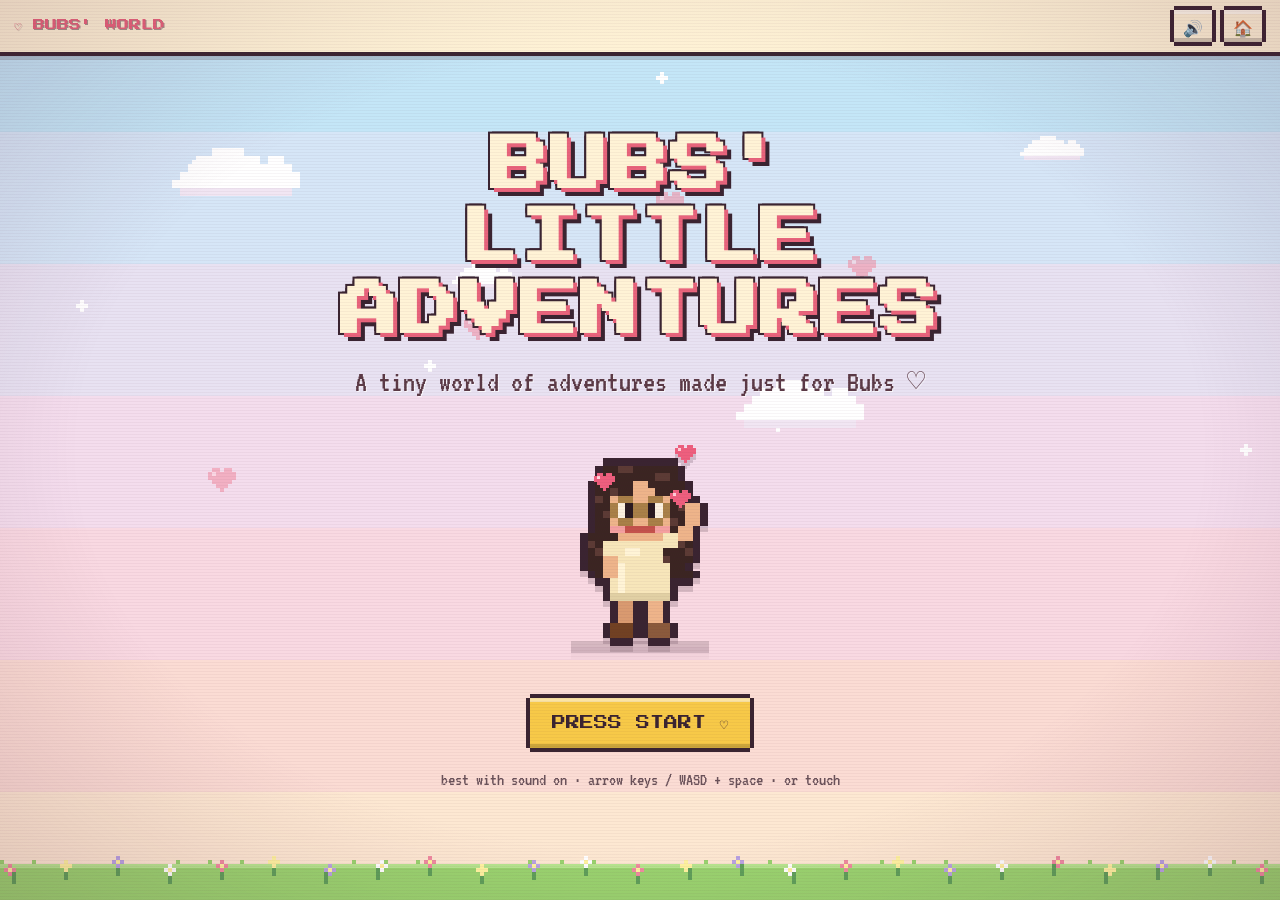
==== index.html @ 10bcab49 "Add files via upload" ====
<!doctype html>
<html lang="en">
<head>
<meta charset="utf-8">
<meta name="viewport" content="width=device-width,initial-scale=1,viewport-fit=cover,user-scalable=no">
<title>Bubs' Little Adventures ♡</title>
<meta name="theme-color" content="#f6a5b1">
<meta name="description" content="A tiny world of adventures made just for Bubs ♡">
<link rel="icon" href="data:image/svg+xml,%3Csvg xmlns='http://www.w3.org/2000/svg' viewBox='0 0 7 7' shape-rendering='crispEdges'%3E%3Cpath fill='%23e8647c' d='M1 0h2v1h1V0h2v1h1v2H6v1H5v1H4v1H3V5H2V4H1V3H0V1h1z'/%3E%3C/svg%3E">
<link rel="preconnect" href="https://fonts.googleapis.com">
<link rel="preconnect" href="https://fonts.gstatic.com" crossorigin>
<link href="https://fonts.googleapis.com/css2?family=Press+Start+2P&family=VT323&display=swap" rel="stylesheet">
<style>
:root{
  --ink:#3a2431; --ink2:#5b3a46; --cream:#fff3d6; --cream2:#f7e3b5;
  --pink:#f6a5b1; --pink2:#f08ba0; --rose:#e8647c; --sun:#f7c948; --sun2:#e8a52c;
  --green:#8fc96b; --green2:#5fa05a; --sky:#a8dcf2; --purple:#b9a3e3; --white:#fffaf0;
  --f-pixel:'Press Start 2P','Courier New',monospace;
  --f-body:'VT323','Courier New',monospace;
  --top:56px;
}
*{box-sizing:border-box;-webkit-tap-highlight-color:transparent}
html,body{margin:0;height:100%}
body{
  background:#f9dfe0;color:var(--ink);font-family:var(--f-body);font-size:22px;line-height:1.15;
  overflow-x:hidden;-webkit-user-select:none;user-select:none;
}
canvas{image-rendering:pixelated;image-rendering:crisp-edges}
.hidden{display:none!important}
#ambient{position:fixed;inset:0;width:100%;height:100%;z-index:0}
.crt{position:fixed;inset:0;pointer-events:none;z-index:60;
  background:repeating-linear-gradient(to bottom,rgba(0,0,0,0) 0 2px,rgba(80,30,60,.045) 2px 3px);
}
.crt::after{content:"";position:absolute;inset:0;background:radial-gradient(ellipse at center,rgba(0,0,0,0) 62%,rgba(90,30,60,.16) 100%)}

/* ---------- pixel UI bits ---------- */
.pbox{
  background:var(--cream);margin:4px;position:relative;
  box-shadow:0 -4px 0 0 var(--ink),0 4px 0 0 var(--ink),-4px 0 0 0 var(--ink),4px 0 0 0 var(--ink),
    inset 0 -4px 0 0 rgba(120,60,60,.14),inset 0 4px 0 0 rgba(255,255,255,.7);
}
.pbtn{
  font-family:var(--f-pixel);font-size:11px;color:var(--ink);background:var(--pink);border:0;
  padding:12px 14px;margin:4px;cursor:pointer;position:relative;line-height:1.3;
  box-shadow:0 -4px 0 0 var(--ink),0 4px 0 0 var(--ink),-4px 0 0 0 var(--ink),4px 0 0 0 var(--ink),
    inset 0 -4px 0 0 rgba(0,0,0,.18),inset 0 4px 0 0 rgba(255,255,255,.5);
  transition:transform .08s steps(2);touch-action:manipulation;
}
.pbtn:hover{background:var(--pink2);transform:translateY(-2px)}
.pbtn:active{transform:translateY(3px);box-shadow:0 -4px 0 0 var(--ink),0 4px 0 0 var(--ink),-4px 0 0 0 var(--ink),4px 0 0 0 var(--ink),inset 0 4px 0 0 rgba(0,0,0,.2)}
.pbtn:focus-visible,.card:focus-visible{outline:4px dashed var(--rose);outline-offset:6px}
.pbtn.small{font-size:9px;padding:9px 10px}
.pbtn.icon{font-size:16px;padding:6px 9px;background:var(--cream)}
.pbtn.icon:hover{background:var(--sun)}
.pbtn.big{font-size:14px;padding:16px 22px;background:var(--sun)}
.pbtn.big:hover{background:#ffd966}
.pbtn.green{background:var(--green)}
.pbtn.green:hover{background:#a6d884}
.linkish{background:none;border:0;font-family:var(--f-body);font-size:18px;color:var(--ink2);text-decoration:underline;cursor:pointer;opacity:.7}
.linkish:hover{opacity:1}
.tiny{font-size:18px;opacity:.75;text-align:center}
.blink{animation:blink 1s steps(2) infinite}
@keyframes blink{50%{opacity:.35}}
.pulse{animation:pulse 1.2s steps(2) infinite}
@keyframes pulse{50%{transform:scale(1.06)}}

/* ---------- top bar ---------- */
#topbar{
  position:fixed;top:0;left:0;right:0;height:var(--top);z-index:40;display:flex;align-items:center;
  justify-content:space-between;gap:8px;padding:0 14px;background:var(--cream);
  border-bottom:4px solid var(--ink);box-shadow:0 4px 0 rgba(58,36,49,.18);
}
.brand{font-family:var(--f-pixel);font-size:12px;color:var(--rose);text-shadow:1px 1px 0 rgba(58,36,49,.45);white-space:nowrap}
.tb-right{display:flex;gap:4px}
main{position:relative;z-index:1;padding-top:var(--top)}
.screen{display:none;min-height:calc(100vh - var(--top));min-height:calc(100dvh - var(--top))}
.screen.active{display:block}
[data-screen="game"] body,body[data-screen="game"]{overflow:hidden}

/* ---------- title ---------- */
.title-wrap{display:flex;flex-direction:column;align-items:center;justify-content:center;text-align:center;padding:22px 16px 40px;min-height:calc(100dvh - var(--top))}
.logo{
  font-family:var(--f-pixel);font-size:clamp(26px,6.4vw,58px);line-height:1.25;margin:0 0 12px;color:var(--cream);
  text-shadow:4px 4px 0 var(--rose),8px 8px 0 var(--ink),-2px -2px 0 var(--ink),2px -2px 0 var(--ink),-2px 2px 0 var(--ink);
  letter-spacing:2px;animation:bob 2.4s steps(4) infinite;
}
@keyframes bob{50%{transform:translateY(-6px)}}
.subtitle{font-size:clamp(22px,3.4vw,30px);margin:6px 0 4px;color:var(--ink2);text-shadow:1px 1px 0 rgba(255,255,255,.7)}
.subtitle.small{font-size:24px;margin:2px 0 0}
#title-bubs{width:min(240px,50vw);height:auto;margin:6px 0 14px;filter:drop-shadow(0 6px 0 rgba(58,36,49,.18))}

/* ---------- hub ---------- */
.hub{max-width:1180px;margin:0 auto;padding:18px 16px 40px}
.hub-head{text-align:center;margin-bottom:18px}
.hub-title{font-family:var(--f-pixel);font-size:clamp(15px,3.2vw,30px);margin:0;color:var(--cream);line-height:1.3;
  text-shadow:3px 3px 0 var(--rose),6px 6px 0 var(--ink),-2px -2px 0 var(--ink),2px -2px 0 var(--ink),-2px 2px 0 var(--ink)}
.hub-grid{display:grid;grid-template-columns:290px 1fr;gap:22px;align-items:start}
.side{display:flex;flex-direction:column;gap:20px}
.portrait-box{padding:14px 10px 10px;text-align:center}
#portrait{width:160px;height:190px;cursor:pointer;display:block;margin:12px auto 2px}
.speech{
  background:#fff;border:4px solid var(--ink);padding:8px 10px;font-family:var(--f-pixel);font-size:9px;line-height:1.6;
  position:relative;min-height:54px;display:flex;align-items:center;justify-content:center;text-align:center;
}
.speech::after{content:"";position:absolute;left:50%;bottom:-14px;width:12px;height:12px;background:#fff;
  border-right:4px solid var(--ink);border-bottom:4px solid var(--ink);transform:translateX(-50%) rotate(45deg)}
.book{padding:14px 14px 10px}
.book h3{font-family:var(--f-pixel);font-size:10px;margin:0 0 10px;color:var(--rose);text-align:center;line-height:1.5}
.book ul{list-style:none;margin:0;padding:0}
.book li{display:flex;align-items:center;gap:8px;padding:6px 0;border-bottom:3px dotted rgba(58,36,49,.25);font-size:21px;position:relative}
.book li .ico{font-size:20px;width:28px;text-align:center}
.book li .nm{flex:1;line-height:1}
.book li .st{font-size:17px;opacity:.7;text-align:right}
.book li.done .st{color:#3f7d4f;opacity:1}
.book li.done .nm::after{content:" ✓";color:#3f7d4f}
.book-ending{font-size:18px;text-align:center;padding-top:8px;opacity:.85}
.book .linkish{display:block;margin:6px auto 0;font-size:16px}

.cards{display:grid;grid-template-columns:repeat(auto-fill,minmax(230px,1fr));gap:26px 22px;padding:6px}
.card{
  background:var(--cream);padding:10px 10px 12px;cursor:pointer;position:relative;text-align:center;
  box-shadow:0 -4px 0 0 var(--ink),0 4px 0 0 var(--ink),-4px 0 0 0 var(--ink),4px 0 0 0 var(--ink),
    inset 0 -4px 0 0 rgba(120,60,60,.14),inset 0 4px 0 0 rgba(255,255,255,.7);
  transition:transform .12s steps(3);display:flex;flex-direction:column;
}
.card:hover,.card:focus-visible{transform:translateY(-8px) rotate(-.8deg);animation:wiggle .5s steps(4) infinite alternate}
@keyframes wiggle{from{transform:translateY(-8px) rotate(-1deg)}to{transform:translateY(-10px) rotate(1deg)}}
.card canvas{width:100%;height:auto;aspect-ratio:16/9;display:block;border:4px solid var(--ink);background:#bde6f5}
.card h3{font-family:var(--f-pixel);font-size:10px;line-height:1.5;margin:12px 0 6px;min-height:30px;display:flex;align-items:center;justify-content:center}
.card p{margin:0 0 8px;font-size:21px;line-height:1;min-height:42px;opacity:.9}
.card .pbtn{align-self:center;background:var(--green)}
.card:hover .pbtn{background:var(--sun)}
.stamp{
  position:absolute;right:-8px;top:-14px;z-index:2;font-family:var(--f-pixel);font-size:8px;line-height:1.4;color:#3f7d4f;
  border:4px solid #3f7d4f;background:rgba(255,250,240,.92);padding:6px 7px;transform:rotate(9deg);display:none;text-align:center;
}
.card.done .stamp{display:block;animation:stampIn .4s steps(5) 1}
@keyframes stampIn{from{transform:rotate(9deg) scale(2.4);opacity:0}to{transform:rotate(9deg) scale(1);opacity:1}}
.card .conq{font-size:18px;color:#3f7d4f;min-height:18px;margin-bottom:4px}
#btn-ending{display:block;margin:30px auto 0}

/* ---------- game screen ---------- */
#screen-game{display:none;flex-direction:column;align-items:center;justify-content:flex-start}
#screen-game.active{display:flex}
#stage{
  position:relative;margin:12px auto 0;width:min(100vw - 24px,calc((100dvh - var(--top) - 24px - var(--touchH,0px)) * 16 / 9));
  aspect-ratio:16/9;background:#000;
  box-shadow:0 -4px 0 0 var(--ink),0 4px 0 0 var(--ink),-4px 0 0 0 var(--ink),4px 0 0 0 var(--ink),0 10px 0 4px rgba(58,36,49,.2);
}
#game{width:100%;height:100%;display:block;touch-action:none}
.overlay{position:absolute;inset:0;display:flex;align-items:center;justify-content:center;background:rgba(58,36,49,.6);padding:10px;z-index:5}
.panel{
  background:var(--cream);max-width:min(92%,560px);max-height:96%;overflow:auto;padding:16px 18px;text-align:center;
  box-shadow:0 -4px 0 0 var(--ink),0 4px 0 0 var(--ink),-4px 0 0 0 var(--ink),4px 0 0 0 var(--ink),inset 0 4px 0 rgba(255,255,255,.7);
  animation:pop .25s steps(4);
}
@keyframes pop{from{transform:scale(.7);opacity:0}to{transform:scale(1);opacity:1}}
.panel h2{font-family:var(--f-pixel);font-size:clamp(11px,2.4vw,18px);line-height:1.5;margin:0 0 8px;color:var(--rose);text-shadow:2px 2px 0 rgba(58,36,49,.25)}
.panel p{margin:4px 0;font-size:clamp(18px,2.6vw,25px);line-height:1.05}
.panel ul{list-style:none;margin:8px 0;padding:0;font-size:clamp(17px,2.4vw,23px);text-align:left;display:inline-block}
.panel li{margin:3px 0}
.panel .stats{display:flex;gap:14px;justify-content:center;flex-wrap:wrap;margin:8px 0}
.panel .stat{font-family:var(--f-pixel);font-size:9px;background:#fff;border:3px solid var(--ink);padding:6px 8px;line-height:1.5}
.panel .stat b{display:block;font-size:13px;color:var(--rose)}
.panel .btns{display:flex;gap:6px;justify-content:center;flex-wrap:wrap;margin-top:8px}
.panel .stampbig{display:inline-block;font-family:var(--f-pixel);font-size:9px;color:#3f7d4f;border:4px solid #3f7d4f;padding:6px 8px;transform:rotate(-4deg);margin:6px 0;background:rgba(255,255,255,.7)}

/* touch controls */
#touch{display:none;width:100%;max-width:760px;padding:10px 16px calc(10px + env(safe-area-inset-bottom));justify-content:space-between;align-items:flex-end;gap:12px;min-height:150px}
body.touch #touch{display:flex}
body.touch{--touchH:160px}
.tgrp{display:flex;gap:12px;align-items:flex-end}
.tbtn{
  font-family:var(--f-pixel);font-size:13px;color:var(--ink);background:var(--pink);border:0;width:76px;height:76px;
  touch-action:none;display:flex;align-items:center;justify-content:center;text-align:center;line-height:1.3;
  box-shadow:0 -4px 0 0 var(--ink),0 4px 0 0 var(--ink),-4px 0 0 0 var(--ink),4px 0 0 0 var(--ink),inset 0 -5px 0 rgba(0,0,0,.18),inset 0 4px 0 rgba(255,255,255,.5);
  margin:4px;
}
.tbtn.wide{width:112px}
.tbtn.sun{background:var(--sun)}
.tbtn.green{background:var(--green)}
.tbtn.on{transform:translateY(3px);filter:brightness(.88)}
.dpad{display:grid;grid-template-columns:repeat(3,60px);grid-template-rows:repeat(3,60px);gap:6px}
.dpad .tbtn{width:60px;height:60px;margin:0}
.dpad .u{grid-column:2;grid-row:1}.dpad .l{grid-column:1;grid-row:2}.dpad .r{grid-column:3;grid-row:2}.dpad .d{grid-column:2;grid-row:3}
@media (orientation:landscape) and (max-height:520px){
  body.touch{--touchH:0px}
  body.touch #touch{position:fixed;left:0;right:0;bottom:0;max-width:none;min-height:0;padding:0 14px 10px;pointer-events:none;z-index:30}
  body.touch #touch .tbtn{pointer-events:auto;opacity:.82;width:64px;height:64px}
  body.touch #touch .tbtn.wide{width:96px}
  body.touch #touch .dpad{grid-template-columns:repeat(3,52px);grid-template-rows:repeat(3,52px)}
  body.touch #touch .dpad .tbtn{width:52px;height:52px}
  #stage{margin-top:6px}
  .brand{font-size:10px}
}

/* ---------- final ---------- */
.final{max-width:760px;margin:0 auto;padding:22px 14px 40px;text-align:center}
.final-title{font-family:var(--f-pixel);font-size:clamp(14px,3.6vw,28px);line-height:1.5;margin:6px 0 14px;color:var(--cream);
  text-shadow:3px 3px 0 var(--rose),6px 6px 0 var(--ink),-2px -2px 0 var(--ink),2px -2px 0 var(--ink),-2px 2px 0 var(--ink)}
#final-canvas{width:100%;height:auto;aspect-ratio:16/9;display:block;border:4px solid var(--ink);box-shadow:0 8px 0 rgba(58,36,49,.25)}
.final-icons{font-size:34px;letter-spacing:10px;margin:14px 0 4px}
.final-msg{font-size:clamp(24px,4vw,34px);line-height:1.05;margin:8px auto 18px;max-width:560px;color:var(--ink);background:var(--cream);padding:12px 14px;
  box-shadow:0 -4px 0 0 var(--ink),0 4px 0 0 var(--ink),-4px 0 0 0 var(--ink),4px 0 0 0 var(--ink)}

#wipe{position:fixed;inset:0;width:100%;height:100%;z-index:70;pointer-events:none}

/* ---------- responsive ---------- */
@media (max-width:860px){
  .hub-grid{grid-template-columns:1fr}
  .side{flex-direction:row;flex-wrap:wrap;justify-content:center}
  .side>*{flex:1 1 280px;max-width:420px}
  .brand{font-size:10px}
  #btn-back{font-size:8px;padding:8px 8px}
}
@media (max-width:480px){
  #topbar{padding:0 8px}
  .brand{display:none}
  .cards{grid-template-columns:1fr}
}
@media (prefers-reduced-motion:reduce){
  .logo,.blink,.pulse,.card:hover{animation:none}
}

</style>
</head>
<body>
<canvas id="ambient" aria-hidden="true"></canvas>

<header id="topbar">
  <div class="brand">♡ BUBS' WORLD</div>
  <button id="btn-back" class="pbtn small hidden" type="button">← Back to Bubs' World</button>
  <div class="tb-right">
    <button id="btn-sound" class="pbtn icon" type="button" aria-label="Sound on/off" title="Sound on/off">🔊</button>
    <button id="btn-home" class="pbtn icon" type="button" aria-label="Home" title="Home">🏠</button>
  </div>
</header>

<main>
  <!-- TITLE -->
  <section id="screen-title" class="screen active">
    <div class="title-wrap">
      <h1 class="logo">BUBS'<br>LITTLE<br>ADVENTURES</h1>
      <p class="subtitle">A tiny world of adventures made just for Bubs ♡</p>
      <canvas id="title-bubs" width="160" height="180" aria-label="Bubs waving"></canvas>
      <button id="btn-start" class="pbtn big blink" type="button">PRESS START ♡</button>
      <p class="tiny">best with sound on · arrow keys / WASD + space · or touch</p>
    </div>
  </section>

  <!-- HUB -->
  <section id="screen-hub" class="screen">
    <div class="hub">
      <div class="hub-head">
        <h2 class="hub-title">BUBS' LITTLE ADVENTURES</h2>
        <p class="subtitle small">A tiny world of adventures made just for Bubs ♡</p>
      </div>
      <div class="hub-grid">
        <aside class="side">
          <div class="pbox portrait-box">
            <div id="speech" class="speech">Choose an adventure ♡</div>
            <canvas id="portrait" width="160" height="190" title="Click me!"></canvas>
            <div class="tiny">click Bubs for a new outfit</div>
          </div>
          <div class="pbox book" id="book">
            <h3>BUBS' ADVENTURE BOOK</h3>
            <ul id="book-list"></ul>
            <div id="book-ending" class="book-ending"></div>
            <button id="btn-reset" class="linkish" type="button">reset progress</button>
          </div>
        </aside>
        <div class="cards" id="cards"></div>
      </div>
      <button id="btn-ending" class="pbtn big hidden pulse" type="button">★ WATCH THE ENDING ★</button>
    </div>
  </section>

  <!-- GAME -->
  <section id="screen-game" class="screen">
    <div id="stage">
      <canvas id="game" width="480" height="270"></canvas>
      <div id="overlay" class="overlay hidden"></div>
    </div>
    <div id="touch" aria-hidden="true"></div>
  </section>

  <!-- FINAL -->
  <section id="screen-final" class="screen">
    <div class="final">
      <h2 class="final-title">BUBS COMPLETED<br>THE WHOLE ADVENTURE! ♡</h2>
      <canvas id="final-canvas" width="480" height="270"></canvas>
      <div class="final-icons">🏍️ 🌻 🪂 🐎 🏸</div>
      <p class="final-msg">Five adventures down… and I'd still choose you for the next one. ♡</p>
      <button id="btn-final-back" class="pbtn big" type="button">Back to Bubs' World</button>
    </div>
  </section>
</main>

<canvas id="wipe" aria-hidden="true"></canvas>
<div class="crt" aria-hidden="true"></div>

<!-- shared world -->
<script>
/* ==== js/core/util.js ==== */
/* Bubs' World — shared utilities, palette, save data */
(function () {
  const BW = (window.BW = window.BW || {});
  BW.Games = BW.Games || {};
  BW.ORDER = ['riding', 'sunflower', 'bungee', 'horse', 'badminton'];

  const U = (BW.U = {});
  U.C = {
    ink: '#3a2431', ink2: '#5b3a46', cream: '#fff3d6', cream2: '#f7e3b5', white: '#fffaf0',
    pink: '#f6a5b1', pink2: '#f08ba0', rose: '#e8647c', heart: '#ee5f7e',
    sun: '#f7c948', sun2: '#e8a52c', green: '#8fc96b', green2: '#5fa05a', green3: '#3f7d4f',
    sky: '#a8dcf2', sky2: '#d7f0fa', brown: '#8a5a3c', brown2: '#6b4128', water: '#7cc6e8',
    purple: '#b9a3e3', peach: '#f7cfa5'
  };
  U.clamp = (v, a, b) => Math.max(a, Math.min(b, v));
  U.lerp = (a, b, t) => a + (b - a) * t;
  U.rand = (a, b) => a + Math.random() * (b - a);
  U.randi = (a, b) => Math.floor(U.rand(a, b + 1));
  U.pick = (a) => a[Math.floor(Math.random() * a.length)];
  U.dist = (x1, y1, x2, y2) => Math.hypot(x2 - x1, y2 - y1);
  U.rng = function (seed) {
    let s = seed >>> 0;
    return function () {
      s = (s + 0x6d2b79f5) >>> 0;
      let t = s;
      t = Math.imul(t ^ (t >>> 15), t | 1);
      t ^= t + Math.imul(t ^ (t >>> 7), t | 61);
      return ((t ^ (t >>> 14)) >>> 0) / 4294967296;
    };
  };
  U.R = function (ctx, x, y, w, h, c) {
    ctx.fillStyle = c;
    ctx.fillRect(Math.round(x), Math.round(y), w, h);
  };
  U.makeCanvas = function (w, h) {
    const c = document.createElement('canvas');
    c.width = w; c.height = h;
    return c;
  };

  /* ---- local save (no backend) ---- */
  const KEY = 'bubs_world_v1';
  BW.Store = {
    d: { done: {}, best: {}, outfit: 0, endingSeen: false },
    load() {
      try {
        const r = localStorage.getItem(KEY);
        if (r) { const o = JSON.parse(r); Object.assign(this.d, o); this.d.done = o.done || {}; this.d.best = o.best || {}; }
      } catch (e) {}
    },
    save() { try { localStorage.setItem(KEY, JSON.stringify(this.d)); } catch (e) {} },
    isDone(id) { return !!this.d.done[id]; },
    count() { return BW.ORDER.filter((id) => this.d.done[id]).length; },
    allDone() { return this.count() === BW.ORDER.length; },
    best(id) { return this.d.best[id] || 0; },
    /** returns {first, allNow} */
    complete(id, score) {
      const wasAll = this.allDone();
      const first = !this.d.done[id];
      this.d.done[id] = true;
      if (score > (this.d.best[id] || 0)) this.d.best[id] = score;
      this.save();
      return { first, allNow: this.allDone() && !wasAll };
    },
    recordScore(id, score) {
      if (score > (this.d.best[id] || 0)) { this.d.best[id] = score; this.save(); }
    },
    reset() { this.d = { done: {}, best: {}, outfit: 0, endingSeen: false }; this.save(); }
  };
})();

</script>
<script>
/* ==== js/core/audio.js ==== */
/* Bubs' World — tiny generated chiptune sound effects (no audio files, no copyrighted music) */
(function () {
  const BW = window.BW;
  const A = (BW.Audio = {
    ctx: null, master: null, muted: false,
    init() {
      if (!this.ctx) {
        try {
          const AC = window.AudioContext || window.webkitAudioContext;
          if (AC) { this.ctx = new AC(); this.master = this.ctx.createGain(); this.master.gain.value = 0.22; this.master.connect(this.ctx.destination); }
        } catch (e) { this.ctx = null; }
      }
      if (this.ctx && this.ctx.state === 'suspended') this.ctx.resume();
    },
    setMuted(m) {
      this.muted = !!m;
      try { localStorage.setItem('bubs_muted', m ? '1' : '0'); } catch (e) {}
    },
    loadPref() { try { this.muted = localStorage.getItem('bubs_muted') === '1'; } catch (e) {} },
    tone(f, d, type, vol, t0, slideTo) {
      if (!this.ctx || this.muted) return;
      const t = this.ctx.currentTime + (t0 || 0);
      const o = this.ctx.createOscillator(), g = this.ctx.createGain();
      o.type = type || 'square';
      o.frequency.setValueAtTime(f, t);
      if (slideTo) o.frequency.exponentialRampToValueAtTime(Math.max(20, slideTo), t + d);
      const v = (vol == null ? 0.5 : vol);
      g.gain.setValueAtTime(v, t);
      g.gain.exponentialRampToValueAtTime(0.001, t + d);
      o.connect(g); g.connect(this.master);
      o.start(t); o.stop(t + d + 0.02);
    },
    seq(notes, step, type, vol) {
      notes.forEach((n, i) => this.tone(n, step * 1.4, type || 'square', vol == null ? 0.4 : vol, i * step));
    },
    sfx(n) {
      if (!this.ctx || this.muted) return;
      switch (n) {
        case 'click': this.tone(660, 0.05, 'square', 0.35); break;
        case 'hover': this.tone(900, 0.03, 'square', 0.12); break;
        case 'start': this.seq([523, 659, 784, 1047], 0.09); break;
        case 'heart': this.tone(880, 0.07, 'square', 0.35); this.tone(1175, 0.12, 'square', 0.35, 0.06); break;
        case 'star': this.seq([784, 988, 1175, 1568], 0.05, 'triangle', 0.5); break;
        case 'flower': this.tone(700, 0.06, 'triangle', 0.5); this.tone(1000, 0.1, 'triangle', 0.5, 0.06); break;
        case 'special': this.seq([659, 784, 988, 1319, 1568], 0.07, 'triangle', 0.55); break;
        case 'jump': this.tone(300, 0.16, 'square', 0.3, 0, 640); break;
        case 'land': this.tone(130, 0.08, 'triangle', 0.5); break;
        case 'bump': this.tone(220, 0.22, 'sawtooth', 0.35, 0, 70); break;
        case 'boost': this.tone(380, 0.3, 'square', 0.3, 0, 1300); break;
        case 'checkpoint': this.seq([523, 784, 1047], 0.08, 'square', 0.35); break;
        case 'win': this.seq([523, 523, 659, 784, 659, 784, 1047], 0.12, 'square', 0.4); break;
        case 'lose': this.seq([392, 330, 262, 196], 0.14, 'triangle', 0.5); break;
        case 'point': this.tone(660, 0.08, 'square', 0.35); this.tone(990, 0.14, 'square', 0.35, 0.08); break;
        case 'swing': this.tone(900, 0.09, 'sawtooth', 0.12, 0, 260); break;
        case 'hit': this.tone(520, 0.06, 'square', 0.4); this.tone(260, 0.1, 'triangle', 0.5, 0.02); break;
        case 'net': this.tone(180, 0.15, 'triangle', 0.5, 0, 100); break;
        case 'bounce': this.tone(180, 0.28, 'sine', 0.6, 0, 520); break;
        case 'perfect': this.seq([784, 988, 1319, 1568], 0.06, 'triangle', 0.55); break;
        case 'good': this.seq([660, 880], 0.07, 'triangle', 0.5); break;
        case 'miss': this.tone(300, 0.2, 'triangle', 0.4, 0, 150); break;
        case 'whoosh': this.tone(1200, 0.7, 'triangle', 0.22, 0, 160); break;
        case 'sparkle': this.tone(1568, 0.05, 'triangle', 0.25); break;
        case 'wiggle': this.tone(500, 0.05, 'triangle', 0.2); this.tone(620, 0.05, 'triangle', 0.2, 0.05); break;
        case 'stamp': this.tone(110, 0.12, 'square', 0.5); this.tone(220, 0.08, 'square', 0.3, 0.05); break;
        default: this.tone(600, 0.05);
      }
    }
  });
  A.loadPref();
})();

</script>
<script>
/* ==== js/core/input.js ==== */
/* Bubs' World — unified keyboard + touch input ("actions", not keys) */
(function () {
  const BW = window.BW;
  const MAP = {
    ArrowLeft: 'left', KeyA: 'left', ArrowRight: 'right', KeyD: 'right',
    ArrowUp: 'up', KeyW: 'up', ArrowDown: 'down', KeyS: 'down',
    Space: 'jump', KeyZ: 'act', KeyX: 'act', KeyJ: 'act', Enter: 'act',
    ShiftLeft: 'boost', ShiftRight: 'boost'
  };
  const I = (BW.Input = {
    active: false, down: {}, edge: {},
    press(a) { if (!this.down[a]) this.edge[a] = true; this.down[a] = true; },
    release(a) { this.down[a] = false; },
    tap(a) { this.edge[a] = true; },
    isDown(a) { return !!this.down[a]; },
    pressed(a) { return !!this.edge[a]; },
    endFrame() { this.edge = {}; },
    reset() { this.down = {}; this.edge = {}; }
  });
  window.addEventListener('keydown', (e) => {
    const a = MAP[e.code];
    if (!a) return;
    if (I.active) {
      e.preventDefault();
      if (!e.repeat) I.press(a);
    }
  });
  window.addEventListener('keyup', (e) => {
    const a = MAP[e.code];
    if (a) I.release(a);
  });
  window.addEventListener('blur', () => I.reset());
})();

</script>
<script>
/* ==== js/core/art.js ==== */
/* Bubs' World — shared pixel-art helpers (scenery, collectibles, text, particles) */
(function () {
  const BW = window.BW, U = BW.U, C = U.C, R = U.R;
  const Art = (BW.Art = {});
  const FONT = '"Press Start 2P", "Courier New", monospace';
  Art.FONT = FONT;

  /* ---- pattern sprites: rows of chars, palette map ---- */
  Art.pat = function (ctx, rows, pal, x, y, s) {
    for (let r = 0; r < rows.length; r++) {
      const row = rows[r];
      for (let c = 0; c < row.length; c++) {
        const ch = row[c];
        if (ch === '.' || ch === ' ') continue;
        ctx.fillStyle = pal[ch];
        ctx.fillRect(Math.round(x + c * s), Math.round(y + r * s), s, s);
      }
    }
  };
  Art.patOutlined = function (ctx, rows, pal, x, y, s, ink) {
    const op = {};
    for (const k in pal) op[k] = ink || C.ink;
    for (const d of [[-1, 0], [1, 0], [0, -1], [0, 1]]) Art.pat(ctx, rows, op, x + d[0] * s, y + d[1] * s, s);
    Art.pat(ctx, rows, pal, x, y, s);
  };

  const HEART = ['.rr.rr.', 'rhrrrrr', 'rrrrrrr', '.rrrrr.', '..rrr..', '...r...'];
  const STAR = ['...y...', '...y...', 'yyyyyyy', '.yyyyy.', '..yyy..', '.yy.yy.', '.y...y.'];
  const STAR5 = ['...y...', '..yhy..', 'yyyyyyy', '.yyyyy.', '..yyy..', '.yy.yy.'];

  /** (x,y) = centre. */
  Art.heart = function (ctx, x, y, s, col, noOutline) {
    s = s || 2;
    const px = x - 3.5 * s, py = y - 3 * s;
    const pal = { r: col || C.heart, h: '#ffd0da' };
    if (noOutline) Art.pat(ctx, HEART, pal, px, py, s);
    else Art.patOutlined(ctx, HEART, pal, px, py, s);
  };
  Art.star = function (ctx, x, y, s, col, noOutline) {
    s = s || 2;
    const px = x - 3.5 * s, py = y - 3 * s;
    const pal = { y: col || C.sun, h: '#fff7c8' };
    if (noOutline) Art.pat(ctx, STAR5, pal, px, py, s);
    else Art.patOutlined(ctx, STAR5, pal, px, py, s);
  };
  Art.sparkle = function (ctx, x, y, s, t, col) {
    const k = Math.floor(((t * 6) % 4));
    const sz = [1, 2, 1, 0][k] * s;
    if (sz <= 0) return;
    ctx.fillStyle = col || '#fffbe0';
    ctx.fillRect(Math.round(x - s / 2), Math.round(y - sz - s / 2), s, sz * 2 + s);
    ctx.fillRect(Math.round(x - sz - s / 2), Math.round(y - s / 2), sz * 2 + s, s);
  };

  /* ---- text ---- */
  Art.text = function (ctx, str, x, y, o) {
    o = o || {};
    ctx.font = (o.size || 8) + 'px ' + FONT;
    ctx.textAlign = o.align || 'left';
    ctx.textBaseline = 'top';
    if (o.outline !== false) {
      ctx.fillStyle = o.outlineColor || C.ink;
      const d = o.size && o.size > 10 ? 2 : 1;
      for (const p of [[-d, 0], [d, 0], [0, -d], [0, d], [d, d]]) ctx.fillText(str, x + p[0], y + p[1]);
    }
    ctx.fillStyle = o.color || C.white;
    ctx.fillText(str, x, y);
  };
  Art.textWidth = function (ctx, str, size) {
    ctx.font = (size || 8) + 'px ' + FONT;
    return ctx.measureText(str).width;
  };
  Art.panel = function (ctx, x, y, w, h, fill) {
    x = Math.round(x); y = Math.round(y);
    ctx.fillStyle = C.ink; ctx.fillRect(x - 2, y, w + 4, h); ctx.fillRect(x, y - 2, w, h + 4);
    ctx.fillStyle = fill || C.cream; ctx.fillRect(x, y, w, h);
  };
  Art.bubble = function (ctx, x, y, str, o) {
    o = o || {};
    const size = o.size || 7;
    const w = Math.ceil(Art.textWidth(ctx, str, size)) + 10, h = size + 10;
    const bx = Math.round(x - w / 2), by = Math.round(y - h);
    Art.panel(ctx, bx, by, w, h, '#fff');
    ctx.fillStyle = C.ink; ctx.fillRect(Math.round(x) - 2, by + h + 1, 4, 3);
    ctx.fillStyle = '#fff'; ctx.fillRect(Math.round(x) - 2, by + h - 1, 4, 2);
    Art.text(ctx, str, bx + 5, by + 5, { size, color: C.ink, outline: false });
  };

  /* ---- sky & clouds & far scenery ---- */
  Art.skyBands = function (ctx, W, H, colors) {
    const bh = Math.ceil(H / colors.length);
    for (let i = 0; i < colors.length; i++) { ctx.fillStyle = colors[i]; ctx.fillRect(0, i * bh, W, bh + 1); }
  };
  const CLOUD = [
    '.....wwww.......', '...wwwwwwww.ww..', '..wwwwwwwwwwwww.', '.wwwwwwwwwwwwwww', 'wwwwwwwwwwwwwwww', '.ssssssssssssss.'
  ];
  Art.cloud = function (ctx, x, y, s, white, shade) {
    Art.pat(ctx, CLOUD, { w: white || '#ffffff', s: shade || '#d7ecf7' }, x, y, s);
  };
  Art.sun = function (ctx, x, y, s) {
    ctx.fillStyle = '#ffe9a0';
    for (let dy = -6; dy <= 6; dy++) for (let dx = -6; dx <= 6; dx++) {
      const d = dx * dx + dy * dy;
      if (d <= 36) { ctx.fillStyle = d <= 20 ? '#fff4c0' : '#ffe48a'; ctx.fillRect(x + dx * s, y + dy * s, s, s); }
    }
  };
  Art.mountain = function (ctx, cx, baseY, w, h, col, snow, rowH) {
    rowH = rowH || 3;
    const rows = Math.ceil(h / rowH);
    for (let i = 0; i < rows; i++) {
      const half = ((i + 1) / rows) * (w / 2);
      const y = baseY - h + i * rowH;
      ctx.fillStyle = (snow && i < rows * 0.22) ? '#ffffff' : col;
      ctx.fillRect(Math.round(cx - half), Math.round(y), Math.round(half * 2), rowH + 1);
    }
  };
  /** chunky rolling hills layer, parallax-aware */
  Art.hills = function (ctx, camX, W, H, baseY, amp, wl, col, par, seed) {
    ctx.fillStyle = col;
    const off = camX * par;
    for (let x = 0; x < W; x += 4) {
      const wx = x + off;
      const y = baseY - amp * (Math.sin(wx / wl + (seed || 0)) * 0.6 + Math.sin(wx / (wl * 0.43) + (seed || 0) * 2) * 0.4 + 1) / 2;
      ctx.fillRect(x, Math.round(y / 2) * 2, 4, H);
    }
  };
  const BIRD = [['x.x', '.x.'], ['...', 'xxx']];
  Art.bird = function (ctx, x, y, t, s, col) {
    s = s || 2;
    Art.pat(ctx, [ ['x...x', '.x.x.', '..x..'], ['.x.x.', 'x...x', '.....'] ][Math.floor(t * 5) % 2], { x: col || C.ink2 }, x, y, s);
  };
  Art.butterfly = function (ctx, x, y, t, col, s) {
    s = s || 1;
    const f = Math.floor(t * 8) % 2;
    ctx.fillStyle = col || C.pink2;
    if (f) { ctx.fillRect(x - 3 * s, y - 2 * s, 3 * s, 3 * s); ctx.fillRect(x + s, y - 2 * s, 3 * s, 3 * s); }
    else { ctx.fillRect(x - 2 * s, y - s, 2 * s, 2 * s); ctx.fillRect(x + s, y - s, 2 * s, 2 * s); }
    ctx.fillStyle = C.ink; ctx.fillRect(x, y - s, s, 3 * s);
  };
  Art.bee = function (ctx, x, y, t) {
    ctx.fillStyle = '#ffd34d'; ctx.fillRect(x - 2, y - 1, 4, 3);
    ctx.fillStyle = C.ink; ctx.fillRect(x - 1, y - 1, 1, 3); ctx.fillRect(x + 1, y - 1, 1, 3);
    ctx.fillStyle = '#ffffff'; ctx.fillRect(x - 1, y - 3 + (Math.floor(t * 20) % 2), 3, 1);
  };

  /* ---- plants ---- */
  const TREE = [
    '...dddddd...', '.ddgggggggd.', 'dgGGgggggggd', 'dgGggggggggd', 'dggggggggggd', 'dgggggggdggd', '.dgggggggdd.', '..dddddddd..'
  ];
  Art.tree = function (ctx, x, baseY, s, hue) {
    s = s || 2;
    const pal = hue === 'pink' ? { d: '#c8607f', g: '#f4a6bd', G: '#ffd3df' }
      : hue === 'autumn' ? { d: '#c27a2c', g: '#efb33f', G: '#ffd97a' }
      : { d: '#3f7d4f', g: '#6fb85d', G: '#9ad779' };
    R(ctx, x - s, baseY - 5 * s, 2 * s, 5 * s, C.brown2);
    R(ctx, x, baseY - 5 * s, s, 5 * s, C.brown);
    Art.pat(ctx, TREE, pal, x - 6 * s, baseY - 12 * s, s);
  };
  const BUSH = ['..dddd..', '.dgggGd.', 'dggggggd', 'dgGgggdd', '.dddddd.'];
  Art.bush = function (ctx, x, baseY, s) {
    s = s || 2;
    Art.pat(ctx, BUSH, { d: '#3f7d4f', g: '#6fb85d', G: '#9ad779' }, x - 4 * s, baseY - 5 * s, s);
  };
  Art.flower = function (ctx, x, baseY, col, s, sway) {
    s = s || 2;
    const sw = Math.round((sway || 0) * s);
    R(ctx, x, baseY - 3 * s, s, 3 * s, C.green2);
    ctx.fillStyle = col || C.pink2;
    ctx.fillRect(x + sw - s, baseY - 4 * s, s, s); ctx.fillRect(x + sw + s, baseY - 4 * s, s, s);
    ctx.fillRect(x + sw, baseY - 5 * s, s, s); ctx.fillRect(x + sw, baseY - 3 * s, s, s);
    ctx.fillStyle = '#fff3a0'; ctx.fillRect(x + sw, baseY - 4 * s, s, s);
    if (sw) ctx.fillStyle = C.green2;
  };
  const SUNF = [
    '..y.y.y..', '.yyyyyyy.', 'yyybbbyyy', '.ybbbbby.', 'yybbBbbyy', '.ybbbbby.', 'yyybbbyyy', '.yyyyyyy.', '..y.y.y..'
  ];
  /** (x,baseY) = ground point. */
  Art.sunflower = function (ctx, x, baseY, s, sway, glow, t) {
    s = s || 2;
    const h = 11 * s, sw = (sway || 0);
    for (let i = 0; i < h; i += s) {
      const ox = Math.round(sw * s * (i / h));
      R(ctx, x + ox, baseY - i - s, s, s, C.green2);
    }
    R(ctx, x - s, baseY - 4 * s, s, s, C.green); R(ctx, x - 2 * s, baseY - 5 * s, s, s, C.green);
    R(ctx, x + s, baseY - 3 * s, s, s, C.green); R(ctx, x + 2 * s, baseY - 4 * s, s, s, C.green);
    const hx = x + Math.round(sw * s) - 4 * s, hy = baseY - h - 8 * s;
    if (glow) {
      ctx.save(); ctx.globalAlpha = 0.28 + 0.12 * Math.sin((t || 0) * 5);
      ctx.fillStyle = '#fff3a0';
      const cx = hx + 4.5 * s, cy = hy + 4.5 * s, r = 8 * s;
      for (let dy = -r; dy <= r; dy += s) for (let dx = -r; dx <= r; dx += s) if (dx * dx + dy * dy < r * r) ctx.fillRect(Math.round(cx + dx), Math.round(cy + dy), s, s);
      ctx.restore();
    }
    Art.pat(ctx, SUNF, { y: C.sun, b: '#7a4a2a', B: '#a8683c' }, hx, hy, s);
  };
  Art.house = function (ctx, x, baseY, s) {
    s = s || 2;
    R(ctx, x, baseY - 12 * s, 14 * s, 12 * s, '#fff1d0');
    R(ctx, x, baseY - 2 * s, 14 * s, 2 * s, '#e8cf9f');
    for (let i = 0; i < 6; i++) R(ctx, x - (1 + i) * s + 0, baseY - 12 * s - (i + 1) * s * 1, (16 + 2 * i) * s - 2 * i * s * 0, s, i % 2 ? '#e8647c' : '#f08ba0');
    R(ctx, x - s, baseY - 13 * s, 16 * s, s, '#d6506a');
    R(ctx, x + 2 * s, baseY - 8 * s, 4 * s, 8 * s, C.brown);
    R(ctx, x + 5 * s, baseY - 4 * s, s, s, C.sun);
    R(ctx, x + 8 * s, baseY - 9 * s, 4 * s, 4 * s, '#9ad8f0');
    R(ctx, x + 10 * s, baseY - 9 * s, s, 4 * s, '#fff1d0'); R(ctx, x + 8 * s, baseY - 7 * s, 4 * s, s, '#fff1d0');
    R(ctx, x + 11 * s, baseY - 17 * s, 2 * s, 4 * s, '#b08a6a');
  };
  Art.fence = function (ctx, x, baseY, w, s) {
    s = s || 2;
    R(ctx, x, baseY - 7 * s, w, s, C.brown); R(ctx, x, baseY - 4 * s, w, s, C.brown);
    for (let px = 0; px <= w - 2 * s; px += 8 * s) { R(ctx, x + px, baseY - 9 * s, 2 * s, 9 * s, '#a8683c'); R(ctx, x + px, baseY - 9 * s, s, 9 * s, '#c98450'); }
  };
  Art.signpost = function (ctx, x, baseY, s) {
    s = s || 2;
    R(ctx, x, baseY - 10 * s, 2 * s, 10 * s, C.brown2);
    R(ctx, x - 5 * s, baseY - 13 * s, 12 * s, 6 * s, '#d9a066');
    R(ctx, x - 5 * s, baseY - 13 * s, 12 * s, s, '#f0c48a');
    R(ctx, x - 3 * s, baseY - 11 * s, 8 * s, s, C.brown2); R(ctx, x - 3 * s, baseY - 9 * s, 6 * s, s, C.brown2);
  };
  Art.rock = function (ctx, x, baseY, s) {
    s = s || 2;
    Art.pat(ctx, ['..ggg..', '.ggggg.', 'ggghggg', 'ddddddd'], { g: '#a7a3b5', h: '#cfcbdc', d: '#7d7990' }, x - 3.5 * s, baseY - 4 * s, s);
  };
  Art.log = function (ctx, x, baseY, s) {
    s = s || 2;
    R(ctx, x - 6 * s, baseY - 5 * s, 12 * s, 5 * s, '#8a5a3c'); R(ctx, x - 6 * s, baseY - 5 * s, 12 * s, s, '#a8743f');
    R(ctx, x - 7 * s, baseY - 4 * s, s, 3 * s, '#e8c88f'); R(ctx, x + 6 * s, baseY - 4 * s, s, 3 * s, '#e8c88f');
    R(ctx, x - 2 * s, baseY - 3 * s, 2 * s, s, '#6b4128');
  };
  Art.cone = function (ctx, x, baseY, s) {
    s = s || 2;
    Art.pat(ctx, ['..o..', '..o..', '.owo.', '.owo.', 'ooooo', 'ooooo'], { o: '#f08c4a', w: '#fffaf0' }, x - 2.5 * s, baseY - 6 * s, s);
  };
  Art.haystack = function (ctx, x, baseY, s) {
    s = s || 2;
    Art.pat(ctx, ['...yyyy...', '..yyyyyy..', '.yyYyyyyy.', 'yyyyyYyyyy', 'yYyyyyyyYy', 'dddddddddd'], { y: '#f0cf6a', Y: '#d9a93a', d: '#b8862a' }, x - 5 * s, baseY - 6 * s, s);
  };
  Art.lamp = function (ctx, x, baseY, s, t) {
    s = s || 2;
    R(ctx, x, baseY - 14 * s, s, 14 * s, C.ink2); R(ctx, x - s, baseY - 16 * s, 3 * s, 2 * s, '#ffe27a');
  };
  Art.mushroom = function (ctx, x, baseY, s) {
    s = s || 2;
    Art.pat(ctx, ['.rrr.', 'rwrrr', 'rrrwr', '.sss.', '.sss.'], { r: '#e8647c', w: '#fff', s: '#fff3d6' }, x - 2.5 * s, baseY - 5 * s, s);
  };

  /* ---- little icons for results / final ---- */
  Art.parachute = function (ctx, cx, y, s) {
    for (let i = 0; i < 6; i++) {
      const half = Math.round(Math.sqrt(36 - i * i * 1.0) * 1.3);
      ctx.fillStyle = i % 2 ? C.pink : '#fff';
    }
    // canopy
    const rows = ['..pppppppp..', '.pwpwpwpwpw.', 'pwpwpwpwpwpw', 'pppppppppppp'];
    Art.patOutlined(ctx, rows, { p: C.pink, w: '#fff' }, cx - 6 * s, y, s);
    ctx.fillStyle = C.ink;
    for (const dx of [-5, -2, 2, 5]) {
      ctx.fillRect(cx + dx * s * 0.8 * 1 - 0, y + 4 * s, 1, 6 * s);
    }
    R(ctx, cx - 2 * s, y + 10 * s, 4 * s, 4 * s, C.sun); R(ctx, cx - s, y + 14 * s, 2 * s, 3 * s, '#3b2522');
  };
  Art.racket = function (ctx, hx, hy, th, s, frameCol) {
    const c = Math.cos(th), sn = Math.sin(th);
    const pl = (ux, uy, col) => { ctx.fillStyle = col; ctx.fillRect(Math.round(ux) * s, Math.round(uy) * s, s, s); };
    for (let i = -1; i <= 4; i++) pl(hx + c * i, hy + sn * i, i < 1 ? '#8a5a3c' : '#c8cdd6');
    const cx = hx + c * 8.5, cy = hy + sn * 8.5, a = 3.7, b = 2.7;
    for (let dy = -5; dy <= 5; dy++) for (let dx = -5; dx <= 5; dx++) {
      const u = (dx * c + dy * sn) / a, v = (-dx * sn + dy * c) / b, d = u * u + v * v;
      if (d <= 1.15 && d >= 0.55) pl(cx + dx, cy + dy, frameCol || '#e9edf5');
      else if (d < 0.55) pl(cx + dx, cy + dy, '#d9efe8');
    }
  };
  Art.shuttle = function (ctx, x, y, ang, s) {
    s = s || 1;
    ctx.save(); ctx.translate(Math.round(x), Math.round(y)); ctx.rotate(ang);
    ctx.fillStyle = '#fff'; ctx.fillRect(-5 * s, -3 * s, 6 * s, 6 * s);
    ctx.fillStyle = '#d9d4e8'; ctx.fillRect(-5 * s, -s, 2 * s, 2 * s);
    ctx.fillStyle = C.ink; ctx.fillRect(1 * s, -2 * s, 1 * s, 4 * s);
    ctx.fillStyle = '#f6a5b1'; ctx.fillRect(2 * s, -2 * s, 3 * s, 4 * s);
    ctx.fillStyle = C.ink; ctx.fillRect(5 * s, -2 * s, s, 4 * s);
    ctx.restore();
  };

  /* ---- particles ---- */
  class Particles {
    constructor() { this.l = []; }
    add(p) { p.life = p.life || 1; p.age = 0; this.l.push(p); return p; }
    heart(x, y, o) { o = o || {}; this.add({ type: 'heart', x, y, vx: U.rand(-12, 12), vy: -U.rand(20, 40), life: o.life || 1.3, s: o.s || 2, col: o.col }); }
    sparkle(x, y, o) { o = o || {}; this.add({ type: 'spark', x, y, vx: U.rand(-20, 20), vy: U.rand(-30, 5), life: U.rand(0.4, 0.8), s: o.s || 1, col: o.col }); }
    dust(x, y, o) { this.add({ type: 'dust', x, y, vx: U.rand(-25, 5), vy: -U.rand(5, 25), life: U.rand(0.25, 0.5), col: (o && o.col) || '#fff3d6' }); }
    confetti(x, y, n) {
      const cols = [C.pink, C.sun, C.green, C.sky, C.purple, '#fff'];
      for (let i = 0; i < (n || 1); i++) this.add({ type: 'conf', x, y, vx: U.rand(-60, 60), vy: U.rand(-110, -20), life: U.rand(1.5, 2.6), col: U.pick(cols), g: 140, rot: U.rand(0, 6) });
    }
    burst(x, y, n, kinds) {
      for (let i = 0; i < n; i++) {
        const k = U.pick(kinds || ['heart', 'spark']);
        const a = U.rand(0, Math.PI * 2), sp = U.rand(25, 70);
        if (k === 'heart') this.add({ type: 'heart', x, y, vx: Math.cos(a) * sp, vy: Math.sin(a) * sp - 25, life: U.rand(0.8, 1.4), s: 2, drag: 2.5 });
        else this.add({ type: 'spark', x, y, vx: Math.cos(a) * sp, vy: Math.sin(a) * sp, life: U.rand(0.4, 0.9), s: 1, drag: 2 });
      }
    }
    update(dt) {
      for (const p of this.l) {
        p.age += dt;
        p.x += p.vx * dt; p.y += p.vy * dt;
        if (p.g) p.vy += p.g * dt;
        if (p.drag) { p.vx *= 1 - p.drag * dt; p.vy *= 1 - p.drag * dt; }
        if (p.type === 'dust') p.vy -= 6 * dt;
      }
      this.l = this.l.filter((p) => p.age < p.life);
      if (this.l.length > 400) this.l.splice(0, this.l.length - 400);
    }
    draw(ctx, cx, cy) {
      cx = cx || 0; cy = cy || 0;
      for (const p of this.l) {
        const x = Math.round(p.x - cx), y = Math.round(p.y - cy), k = p.age / p.life;
        ctx.globalAlpha = k > 0.7 ? 1 - (k - 0.7) / 0.3 : 1;
        if (p.type === 'heart') Art.heart(ctx, x, y, p.s, p.col, true);
        else if (p.type === 'spark') Art.sparkle(ctx, x, y, 1, p.age * 3 + p.x, p.col);
        else if (p.type === 'dust') { ctx.fillStyle = p.col; ctx.fillRect(x, y, 2, 2); }
        else if (p.type === 'conf') { ctx.fillStyle = p.col; const w = Math.sin(p.age * 8 + p.rot) > 0 ? 3 : 1; ctx.fillRect(x, y, w, 3); }
      }
      ctx.globalAlpha = 1;
    }
  }
  BW.Particles = Particles;
})();

</script>
<script>
/* ==== js/core/bubs.js ==== */
/* Bubs' World — the Bubs character sprite system.
 *
 * Bubs is generated from a small pixel-grid recipe (hair, glasses, outfit, pose) and cached as
 * outlined sprite canvases, so every game uses the exact same character.
 *
 *   BW.Bubs.draw(ctx, x, y, { pose, frame, outfit, expr, scale, flip, p, rot, alpha })
 *     (x, y) = bottom-centre of her feet.
 *
 * To swap in hand-made pixel art later, see assets/sprites/overrides.js (BW.Bubs.setOverride).
 */
(function () {
  const BW = window.BW, U = BW.U, C = U.C;
  const SKIN = '#eeb48a', SKIN_D = '#d99a70', HAIR = '#3b2522', HAIR_L = '#5c3b35', FRAME = '#a98048', LENS = '#fbf0de';
  const MOUTH = '#c4524c', BLUSH = '#f4a0a0', EYE = '#2a1a20', INK = C.ink;
  const GX = 9, GY = 7, SW = 32, SH = 36, AX = 16, AY = 30; // grid origin in sprite canvas, size, anchor (feet)

  const OUTFITS = {
    casual:    { name: 'Casual',    kind: 'dress',  top: '#f7e6ba', hi: '#fff4d6', sleeve: 'short', shoe: '#8a5a3c' },
    cozy:      { name: 'Cozy',      kind: 'pants',  top: '#dcdce2', hi: '#f4f4f8', bottom: '#2f3350', sleeve: 'long', shoe: '#f4f1ea', strings: true },
    riding:    { name: 'Riding',    kind: 'pants',  top: '#4a3028', hi: '#6a463a', bottom: '#5b87b8', sleeve: 'long', shoe: '#8a5a3c', tee: true },
    garden:    { name: 'Garden',    kind: 'dress',  top: '#f6d86a', hi: '#ffeaa0', dots: '#f08c9a', sleeve: 'short', shoe: '#8a5a3c', hat: true },
    bungee:    { name: 'Bungee',    kind: 'shorts', top: '#6f7a52', hi: '#8c986a', bottom: '#2f3140', sleeve: 'long', shoe: '#2b2b3a', strap: true },
    badminton: { name: 'Badminton', kind: 'shorts', top: '#f6f3ea', hi: '#ffffff', bottom: '#34406a', sleeve: 'short', shoe: '#f4f1ea', racket: true },
    night:     { name: 'Night out', kind: 'pants',  top: '#2c2b38', hi: '#44435a', bottom: '#24232e', sleeve: 'long', shoe: '#f4f1ea', bag: true }
  };
  const ORDER = ['casual', 'cozy', 'riding', 'garden', 'bungee', 'badminton', 'night'];

  /* ---- arm shapes (right/front arm; left is mirrored). rect = [x,y,w,h,part]; a=upper f=fore h=hand ---- */
  const ARM_R = {
    down:  { r: [[10, 10, 2, 2, 'a'], [10, 12, 2, 2, 'f'], [10, 14, 2, 1, 'h']], h: [11, 14.5] },
    out:   { r: [[10, 10, 2, 2, 'a'], [12, 11, 2, 2, 'f'], [13, 13, 1, 1, 'h']], h: [13.5, 13.5] },
    up:    { r: [[10, 9, 2, 2, 'a'], [12, 7, 2, 2, 'f'], [12, 5, 2, 2, 'f'], [12, 4, 2, 1, 'h']], h: [13, 4.5] },
    wave:  { r: [[10, 9, 2, 2, 'a'], [12, 8, 2, 2, 'f'], [12, 6, 2, 2, 'f'], [12, 5, 2, 1, 'h']], h: [13, 5.5] },
    wave2: { r: [[10, 9, 2, 2, 'a'], [12, 8, 2, 2, 'f'], [13, 6, 2, 2, 'f'], [13, 5, 2, 1, 'h']], h: [14, 5.5] },
    fwd:   { r: [[10, 10, 2, 2, 'a'], [12, 11, 2, 2, 'f'], [13, 12, 1, 1, 'h']], h: [13.5, 12.5] },
    hold:  { r: [[10, 10, 2, 2, 'a'], [12, 9, 2, 2, 'f'], [13, 8, 1, 1, 'h']], h: [13.5, 8.5] },
    s0:    { r: [[10, 9, 2, 2, 'a'], [11, 7, 2, 2, 'f'], [10, 5, 2, 2, 'f'], [10, 4, 2, 1, 'h']], h: [11, 4.5] },
    s1:    { r: [[10, 9, 2, 2, 'a'], [12, 7, 2, 2, 'f'], [13, 5, 2, 2, 'f'], [14, 4, 1, 1, 'h']], h: [14.5, 4.5] },
    s2:    { r: [[10, 10, 2, 2, 'a'], [12, 11, 2, 2, 'f'], [13, 13, 2, 1, 'h']], h: [14, 13.5] }
  };
  const ARM_L_SPECIAL = {
    fwdL: { r: [[4, 10, 2, 2, 'a'], [6, 11, 2, 2, 'f'], [8, 11, 1, 1, 'h']], h: [8.5, 11.5] }
  };
  function mirror(sh) {
    return { r: sh.r.map((q) => [14 - (q[0] + q[2]), q[1], q[2], q[3], q[4]]), h: [14 - sh.h[0], sh.h[1]] };
  }
  const armR = (n) => ARM_R[n];
  const armL = (n) => ARM_L_SPECIAL[n] || mirror(ARM_R[n]);

  const FRAMES = { idle: 2, walk: 4, run: 4, wave: 2 };
  const RK = { idle: 70, walk: 70, run: 60, jump: -70, fall: -70, happy: -80, wave: 70, ride: 20, ready: -55, hold: -55 };

  function poseSpec(pose, fr, p) {
    const n = FRAMES[pose] || 1;
    const f = ((fr | 0) % n + n) % n;
    let s = { L: 'down', R: 'down', legs: { L: { dx: 0, lift: 0 }, R: { dx: 0, lift: 0 } }, rk: RK[pose] != null ? RK[pose] : 70 };
    switch (pose) {
      case 'idle': break;
      case 'walk': {
        const T = [
          { L: { dx: -1, lift: 0 }, R: { dx: 1, lift: 1 }, a: ['down', 'out'] },
          { L: { dx: 0, lift: 0 }, R: { dx: 0, lift: 0 }, a: ['down', 'down'] },
          { L: { dx: 1, lift: 1 }, R: { dx: -1, lift: 0 }, a: ['out', 'down'] },
          { L: { dx: 0, lift: 0 }, R: { dx: 0, lift: 0 }, a: ['down', 'down'] }][f];
        s.legs = { L: T.L, R: T.R }; s.L = T.a[0]; s.R = T.a[1]; break;
      }
      case 'run': {
        const T = [
          { L: { dx: -2, lift: 0 }, R: { dx: 2, lift: 2 }, a: ['out', 'fwd'] },
          { L: { dx: 0, lift: 2 }, R: { dx: 0, lift: 1 }, a: ['out', 'fwd'] },
          { L: { dx: 2, lift: 2 }, R: { dx: -2, lift: 0 }, a: ['fwd', 'out'] },
          { L: { dx: 0, lift: 1 }, R: { dx: 0, lift: 2 }, a: ['fwd', 'out'] }][f];
        s.legs = { L: T.L, R: T.R }; s.L = T.a[0]; s.R = T.a[1]; break;
      }
      case 'jump': s.L = 'up'; s.R = 'up'; s.legs = { L: { dx: -1, lift: 1 }, R: { dx: 1, lift: 0 } }; break;
      case 'fall': s.L = 'up'; s.R = 'up'; s.legs = { L: { dx: -1, lift: 0 }, R: { dx: 1, lift: 1 } }; s.expr = 'surprised'; break;
      case 'happy': s.L = 'up'; s.R = 'up'; s.legs = { L: { dx: 0, lift: 1 }, R: { dx: 0, lift: 1 } }; s.expr = 'open'; break;
      case 'wave': s.R = f ? 'wave2' : 'wave'; s.expr = 'smile'; break;
      case 'ride': s.L = 'fwdL'; s.R = 'fwd'; s.sit = true; break;
      case 'ready': s.R = 'hold'; s.legs = { L: { dx: -1, lift: 0 }, R: { dx: 1, lift: 0 } }; break;
      case 'swing': {
        const q = p == null ? 0 : p;
        s.R = q < 0.28 ? 's0' : q < 0.58 ? 's1' : 's2';
        const keys = [[0, -165], [0.28, -150], [0.45, -85], [0.6, -30], [1, 45]];
        let ang = keys[keys.length - 1][1];
        for (let i = 0; i < keys.length - 1; i++) {
          if (q >= keys[i][0] && q <= keys[i + 1][0]) { const t = (q - keys[i][0]) / (keys[i + 1][0] - keys[i][0]); ang = U.lerp(keys[i][1], keys[i + 1][1], t); break; }
        }
        s.rk = ang;
        s.legs = { L: { dx: -1, lift: 0 }, R: { dx: 2, lift: 0 } };
        s.expr = 'open'; break;
      }
      default: break;
    }
    return s;
  }

  /* ---- sprite construction ---- */
  const R = (g, x, y, w, h, c) => { g.fillStyle = c; g.fillRect(x, y, w, h); };

  function drawArm(g, o, shape) {
    for (const q of shape.r) {
      let col;
      if (q[4] === 'h') col = SKIN;
      else if (q[4] === 'a') col = o.sleeve === 'none' ? SKIN : o.top;
      else col = o.sleeve === 'long' ? o.top : SKIN;
      R(g, q[0], q[1], q[2], q[3], col);
    }
  }
  function drawLegs(g, o, spec) {
    const legCol = (far) => (o.kind === 'pants' ? (far ? shade(o.bottom, -18) : o.bottom) : (far ? SKIN_D : SKIN));
    if (spec.sit) {
      // far leg (behind), then near leg: thigh forward + shin down
      R(g, 4, 16, 5, 2, legCol(true)); R(g, 9, 17, 2, 3, legCol(true)); R(g, 9, 20, 3, 2, shade(o.shoe, -25));
      R(g, 5, 16, 5, 2, legCol(false)); R(g, 10, 17, 2, 4, legCol(false)); R(g, 10, 21, 3, 2, o.shoe);
      return;
    }
    for (const side of ['L', 'R']) {
      const lg = spec.legs[side];
      const x = (side === 'L' ? 4 : 8) + lg.dx;
      const len = Math.max(1, 3 - lg.lift);
      const far = side === 'L';
      R(g, x, 18, 2, len, legCol(far));
      R(g, side === 'R' ? x : x - 1, 18 + len, 3, 2, far ? shade(o.shoe, -25) : o.shoe);
    }
  }
  function shade(hex, d) {
    const n = parseInt(hex.slice(1), 16);
    const r = U.clamp((n >> 16) + d, 0, 255), gg = U.clamp(((n >> 8) & 255) + d, 0, 255), b = U.clamp((n & 255) + d, 0, 255);
    return '#' + ((1 << 24) | (r << 16) | (gg << 8) | b).toString(16).slice(1);
  }
  function drawFace(g, expr) {
    R(g, 3, 2, 8, 7, SKIN); R(g, 4, 9, 6, 1, SKIN);
    // round glasses: light lens, thin frame, rounded corners
    for (const lx of [3, 7]) {
      R(g, lx + 1, 4, 2, 1, FRAME); R(g, lx + 1, 7, 2, 1, FRAME); R(g, lx, 5, 1, 2, FRAME); R(g, lx + 3, 5, 1, 2, FRAME);
      R(g, lx + 1, 5, 2, 2, LENS);
    }
    R(g, 6, 5, 2, 1, FRAME); // bridge
    const eye = (lx, kind, right) => {
      const ex = right ? lx + 1 : lx + 2;
      if (kind === 'blink') { R(g, lx + 1, 6, 2, 1, EYE); }
      else if (kind === 'happy') { R(g, lx + 1, 5, 2, 1, EYE); R(g, lx + 1, 6, 1, 1, LENS); }
      else { R(g, ex, 5, 1, 2, EYE); }
    };
    let kl = 'open', kr = 'open';
    if (expr === 'blink') { kl = kr = 'blink'; }
    if (expr === 'wink') { kl = 'blink'; }
    if (expr === 'open') { kl = kr = 'happy'; }
    eye(3, kl, false); eye(7, kr, true);
    if (expr === 'surprised') { R(g, 4, 3, 2, 1, HAIR); R(g, 8, 3, 2, 1, HAIR); }
    R(g, 3, 8, 2, 1, BLUSH); R(g, 9, 8, 2, 1, BLUSH);
    switch (expr) {
      case 'smile': case 'wink': R(g, 5, 8, 4, 1, MOUTH); break;
      case 'open': R(g, 5, 8, 4, 1, '#7a2c3a'); R(g, 6, 9, 2, 1, '#e97b86'); break;
      case 'surprised': R(g, 6, 8, 2, 2, '#7a2c3a'); break;
      case 'cute': R(g, 6, 8, 1, 1, MOUTH); R(g, 7, 8, 1, 1, MOUTH); R(g, 5, 7, 1, 1, MOUTH); R(g, 8, 7, 1, 1, MOUTH); break;
      default: R(g, 6, 8, 2, 1, MOUTH);
    }
  }
  function drawHairBack(g, fr) {
    R(g, 2, 0, 10, 2, HAIR); R(g, 1, 2, 12, 12, HAIR);
    R(g, 0, 9, 1, 4, HAIR); R(g, 13, 9, 1, 4, HAIR);
    R(g, 1, 14, 3, 1, HAIR); R(g, 10, 14, 3, 1, HAIR);
    if (fr % 2) { R(g, 0, 13, 1, 1, HAIR); R(g, 13, 14, 1, 1, HAIR); } else { R(g, 0, 14, 1, 1, HAIR); R(g, 13, 13, 1, 1, HAIR); }
    for (const q of [[2, 6], [11, 7], [1, 11], [12, 10], [3, 12], [10, 12], [1, 4], [12, 5], [0, 10], [13, 11]]) R(g, q[0], q[1], 1, 1, HAIR_L);
  }
  function drawHairFront(g) {
    R(g, 3, 2, 3, 2, HAIR); R(g, 8, 2, 3, 1, HAIR); R(g, 9, 3, 2, 1, HAIR);
    R(g, 4, 0, 2, 1, HAIR_L); R(g, 9, 1, 2, 1, HAIR_L); R(g, 3, 3, 1, 1, HAIR_L);
  }
  function drawBody(g, o, spec) {
    const top = o.top, hi = o.hi;
    if (o.kind === 'dress') {
      R(g, 4, 10, 6, 3, top); R(g, 3, 13, 8, 5, top);
      R(g, 5, 11, 2, 1, hi); R(g, 3, 17, 8, 1, shade(top, -22)); R(g, 4, 13, 1, 4, hi);
      if (o.dots) for (const q of [[5, 11], [8, 12], [4, 14], [7, 15], [9, 16], [5, 17], [6, 13], [9, 14]]) R(g, q[0], q[1], 1, 1, o.dots);
    } else {
      R(g, 4, 10, 6, 5, top); R(g, 5, 11, 2, 1, hi);
      R(g, 4, 15, 6, 3, o.bottom);
      if (o.kind === 'pants') R(g, 4, 15, 6, 1, shade(o.bottom, 25));
      if (o.strings) { R(g, 4, 10, 6, 1, hi); R(g, 6, 11, 1, 3, '#ffffff'); R(g, 7, 11, 1, 3, '#ffffff'); R(g, 4, 14, 6, 1, shade(top, -18)); }
      if (o.tee) { R(g, 6, 10, 2, 5, '#f4f0e8'); R(g, 6, 10, 2, 1, '#e3dccd'); }
    }
    if (o.strap) { for (let i = 0; i < 6; i++) R(g, 4 + i, 10 + i, 1, 1, '#8a5a3c'); R(g, 8, 14, 3, 3, '#b0723e'); R(g, 8, 14, 3, 1, '#8a5a3c'); }
    if (o.bag) { R(g, 3, 13, 3, 3, '#b0723e'); R(g, 3, 13, 3, 1, '#8a5a3c'); R(g, 4, 10, 1, 3, '#8a5a3c'); }
  }
  function drawHat(g) {
    R(g, 3, -2, 8, 2, '#f2cf6a'); R(g, 3, 0, 8, 1, '#f08c9a'); R(g, 0, 1, 14, 1, '#e8b94a'); R(g, 4, -2, 2, 1, '#ffe49a');
  }

  function build(key, o) {
    const c = U.makeCanvas(SW, SH), g = c.getContext('2d');
    g.translate(GX, GY);
    const outfit = OUTFITS[o.outfit] || OUTFITS.casual;
    const spec = poseSpec(o.pose, o.frame, o.p);
    const expr = o.expr || spec.expr || 'normal';
    drawHairBack(g, o.frame | 0);
    drawLegs(g, outfit, spec);
    drawBody(g, outfit, spec);
    drawFace(g, expr);
    drawHairFront(g);
    if (outfit.hat) drawHat(g);
    const aL = armL(spec.L), aR = armR(spec.R);
    drawArm(g, outfit, aL);
    drawArm(g, outfit, aR);
    if (outfit.racket && o.pose !== 'ride') {
      Art_racket(g, aR.h[0], aR.h[1], spec.rk * Math.PI / 180);
    }
    // outline pass
    const sil = U.makeCanvas(SW, SH), sg = sil.getContext('2d');
    sg.drawImage(c, 0, 0);
    sg.globalCompositeOperation = 'source-in';
    sg.fillStyle = INK; sg.fillRect(0, 0, SW, SH);
    const out = U.makeCanvas(SW, SH), og = out.getContext('2d');
    for (const d of [[1, 0], [-1, 0], [0, 1], [0, -1]]) og.drawImage(sil, d[0], d[1]);
    og.drawImage(c, 0, 0);
    return out;
  }
  function Art_racket(g, hx, hy, th) { BW.Art.racket(g, hx, hy, th, 1, '#e9edf5'); }

  const cache = new Map();
  const overrides = {};

  const Bubs = (BW.Bubs = {
    OUTFITS, ORDER, W: SW, H: SH, AX, AY,
    outfitName(id) { return (OUTFITS[id] || OUTFITS.casual).name; },
    /** animation helper: which frame for pose at time t (seconds) */
    frame(pose, t) {
      if (pose === 'walk') return Math.floor(t * 8) % 4;
      if (pose === 'run') return Math.floor(t * 13) % 4;
      if (pose === 'wave') return Math.floor(t * 5) % 2;
      if (pose === 'idle') return Math.floor(t * 1.6) % 2;
      return 0;
    },
    /** blink every few seconds */
    autoExpr(t, base) { return (t % 3.4) < 0.14 ? 'blink' : (base || undefined); },
    sprite(o) {
      const pose = o.pose || 'idle';
      const pq = pose === 'swing' ? Math.round((o.p || 0) * 12) / 12 : 0;
      const frame = (FRAMES[pose] ? ((o.frame | 0) % FRAMES[pose]) : 0);
      const key = [o.outfit || 'casual', pose, frame, o.expr || '', pq].join('|');
      let s = cache.get(key);
      if (!s) { s = build(key, { outfit: o.outfit || 'casual', pose, frame, expr: o.expr, p: pq }); cache.set(key, s); }
      return s;
    },
    /** Draw Bubs with feet bottom-centre at (x,y). scale = screen px per sprite pixel. */
    draw(ctx, x, y, o) {
      o = o || {};
      const s = o.scale || 2;
      const ov = overrides[o.pose || 'idle'];
      ctx.save();
      ctx.imageSmoothingEnabled = false;
      if (o.alpha != null) ctx.globalAlpha = o.alpha;
      ctx.translate(Math.round(x), Math.round(y));
      if (o.rot) ctx.rotate(o.rot);
      if (o.flip) ctx.scale(-1, 1);
      if (ov && ov.img && ov.img.complete && ov.img.naturalWidth) {
        const fw = ov.fw, fh = ov.fh, n = ov.frames || 1;
        const fr = ((o.frame | 0) % n + n) % n;
        ctx.drawImage(ov.img, fr * fw, 0, fw, fh, -(ov.ax != null ? ov.ax : fw / 2) * s, -(ov.ay != null ? ov.ay : fh) * s, fw * s, fh * s);
      } else {
        ctx.drawImage(Bubs.sprite(o), -AX * s, -AY * s, SW * s, SH * s);
      }
      ctx.restore();
    },
    /** world position of the racket head (for hit-testing) when drawn at (x,y) facing right/left */
    racketInfo(x, y, o) {
      const s = o.scale || 2, spec = poseSpec(o.pose || 'ready', o.frame || 0, o.p || 0);
      const h = armR(spec.R).h, th = spec.rk * Math.PI / 180, dir = o.flip ? -1 : 1;
      const gx = h[0] + Math.cos(th) * 8.5, gy = h[1] + Math.sin(th) * 8.5;
      return {
        hx: x + dir * (h[0] - 7) * s, hy: y - (23 - h[1]) * s,
        cx: x + dir * (gx - 7) * s, cy: y - (23 - gy) * s, th
      };
    },
    /** Replace a pose with your own sprite strip: Bubs.setOverride('idle', {src:'assets/sprites/idle.png', fw:32, fh:48, frames:2, ax:16, ay:48}) */
    setOverride(pose, cfg) {
      const img = new Image();
      img.src = cfg.src;
      overrides[pose] = Object.assign({}, cfg, { img });
    },
    clearOverrides() { for (const k in overrides) delete overrides[k]; }
  });
})();

</script>
<script>
/* ==== js/core/vehicles.js ==== */
/* Bubs' World — the cute little motorbike and the horse (with Bubs sitting on them) */
(function () {
  const BW = window.BW, U = BW.U, C = U.C;
  const INK = C.ink;
  const V = (BW.Vehicles = {});

  /** scratch renderer: draws into a small canvas, then adds the dark pixel outline */
  function makeRenderer(w, h) {
    const a = U.makeCanvas(w, h), sil = U.makeCanvas(w, h), out = U.makeCanvas(w, h);
    const ag = a.getContext('2d'), sg = sil.getContext('2d'), og = out.getContext('2d');
    return function (fn) {
      ag.clearRect(0, 0, w, h);
      ag.save(); ag.translate(1, 1); fn(ag); ag.restore();
      sg.globalCompositeOperation = 'source-over';
      sg.clearRect(0, 0, w, h); sg.drawImage(a, 0, 0);
      sg.globalCompositeOperation = 'source-in'; sg.fillStyle = INK; sg.fillRect(0, 0, w, h);
      og.clearRect(0, 0, w, h);
      for (const d of [[1, 0], [-1, 0], [0, 1], [0, -1]]) og.drawImage(sil, d[0], d[1]);
      og.drawImage(a, 0, 0);
      return out;
    };
  }
  const R = (g, x, y, w, h, c) => { g.fillStyle = c; g.fillRect(x, y, w, h); };

  /* ================= BIKE ================= */
  const BW_ = 22, BH = 14;
  const renderBike = makeRenderer(BW_ + 2, BH + 2);

  function bikeWheel(g, cx, cy, ang) {
    for (let dy = -4; dy <= 4; dy++) for (let dx = -4; dx <= 4; dx++) {
      const d = dx * dx + dy * dy;
      if (d > 17) continue;
      let col = d >= 10 ? '#2f2a35' : '#e8ebf1';
      if (d <= 1) col = '#6b6b7a';
      R(g, cx + dx, cy + dy, 1, 1, col);
    }
    for (let k = 0; k < 4; k++) {
      const a = ang + k * Math.PI / 2;
      R(g, cx + Math.round(Math.cos(a) * 2), cy + Math.round(Math.sin(a) * 2), 1, 1, '#8d90a0');
    }
  }
  function drawBikeUnits(g, wheel) {
    R(g, 1, 4, 7, 1, '#5fb26a');             // rear fender
    R(g, 5, 5, 5, 1, '#2f6a3f'); R(g, 11, 5, 4, 1, '#2f6a3f'); // frame bars
    R(g, 8, 6, 6, 3, '#4a4a58');             // engine
    for (const x of [9, 11, 13]) R(g, x, 6, 1, 1, '#7a7a8c');
    R(g, 1, 8, 7, 1, '#c8cdd6'); R(g, 0, 8, 1, 2, '#9aa0ac'); // exhaust
    R(g, 9, 2, 5, 3, '#5fb26a'); R(g, 10, 2, 3, 1, '#9be0a2'); // tank
    R(g, 4, 3, 6, 2, '#8a4a52'); R(g, 4, 3, 6, 1, '#a8606a');  // seat
    for (let i = 0; i < 6; i++) R(g, i < 2 ? 16 : 17, 3 + i, 1, 1, '#c8cdd6'); // fork
    R(g, 14, 2, 3, 1, '#2f2a35'); R(g, 13, 2, 1, 1, '#f6a5b1');                // handlebar + grip
    R(g, 17, 3, 2, 2, '#ffe27a'); R(g, 19, 3, 1, 2, '#fff6c0');                // headlight
    R(g, 16, 5, 4, 1, '#5fb26a');                                              // front fender
    bikeWheel(g, 4, 9, wheel); bikeWheel(g, 17, 9, wheel);
  }
  V.bike = {
    W: BW_, H: BH, seat: { x: 7, y: 3 },
    /** (x, gy) = bottom-centre (ground contact). o: {angle, wheel, rider(bool), pose, outfit, expr, flip} */
    draw(ctx, x, gy, s, o) {
      o = o || {};
      const cv = renderBike((g) => drawBikeUnits(g, o.wheel || 0));
      ctx.save();
      ctx.imageSmoothingEnabled = false;
      ctx.translate(Math.round(x), Math.round(gy));
      if (o.angle) ctx.rotate(o.angle);
      if (o.flip) ctx.scale(-1, 1);
      ctx.drawImage(cv, -(11 + 1) * s, -(BH + 1) * s, cv.width * s, cv.height * s);
      if (o.rider !== false) {
        BW.Bubs.draw(ctx, (7 - 11) * s, (10 - BH) * s, { pose: o.pose || 'ride', outfit: o.outfit || 'riding', scale: s, expr: o.expr, frame: 0 });
      }
      ctx.restore();
    }
  };

  /* ================= HORSE ================= */
  const HW = 31, HH = 26;
  const renderHorse = makeRenderer(HW + 2, HH + 2);
  function limb(g, hx, hy, phi, m, col) {
    const t1 = Math.sin(phi) * 0.75 * m;
    const t2 = t1 * 0.5 - 0.55 * m * Math.max(0, Math.sin(phi + 1.3));
    const kx = hx + Math.sin(t1) * 4, ky = hy + Math.cos(t1) * 4;
    const fx = kx + Math.sin(t2) * 6, fy = ky + Math.cos(t2) * 6;
    const steps = 10;
    for (let i = 0; i <= steps; i++) {
      const t = i / steps;
      let px, py;
      if (t < 0.4) { const u = t / 0.4; px = hx + (kx - hx) * u; py = hy + (ky - hy) * u; }
      else { const u = (t - 0.4) / 0.6; px = kx + (fx - kx) * u; py = ky + (fy - ky) * u; }
      R(g, Math.round(px), Math.round(py), 2, 1, col);
    }
    R(g, Math.round(fx), Math.round(fy), 3, 1, '#3b2420');
  }
  function drawHorseUnits(g, phase, m, tailT) {
    const body = '#a8683c', dark = '#8a5230', light = '#c98450', mane = '#3b2420';
    // far legs
    limb(g, 18, 15, phase + 0.7, m, dark); limb(g, 10, 15, phase + Math.PI + 0.7, m, dark);
    // tail
    const sw = Math.round(Math.sin(tailT) * (1 + 2 * m));
    R(g, 3, 10, 3, 2, mane); R(g, 1 + sw, 12, 3, 3, mane); R(g, 0 + sw * 2, 15, 2, 3, mane);
    // body
    R(g, 6, 9, 16, 8, body); R(g, 5, 10, 1, 6, body); R(g, 22, 10, 1, 6, body);
    R(g, 7, 9, 14, 1, light); R(g, 6, 15, 16, 2, dark);
    // neck + head
    R(g, 21, 5, 4, 6, body); R(g, 23, 3, 3, 3, body);
    R(g, 24, 2, 5, 4, body); R(g, 28, 4, 3, 3, light); R(g, 30, 5, 1, 1, mane); R(g, 26, 3, 1, 1, INK);
    R(g, 24, 0, 2, 2, dark);
    // mane
    R(g, 20, 4, 2, 8, mane); R(g, 22, 2, 2, 3, mane); R(g, 26, 1, 2, 2, mane);
    // saddle blanket
    R(g, 11, 8, 6, 2, '#e8647c'); R(g, 11, 8, 6, 1, '#f6a5b1'); R(g, 12, 7, 4, 1, '#8a5a3c');
    // near legs
    limb(g, 20, 15, phase, m, body); limb(g, 8, 15, phase + Math.PI, m, body);
  }
  V.horse = {
    W: HW, H: HH,
    /** o: {angle, phase, speed(0..1), rider(bool), pose, outfit, expr, bob, t} */
    draw(ctx, x, gy, s, o) {
      o = o || {};
      const m = U.clamp(o.speed == null ? 1 : o.speed, 0, 1);
      const cv = renderHorse((g) => drawHorseUnits(g, o.phase || 0, m, (o.t || 0) * 6));
      const bob = o.bob || 0;
      ctx.save();
      ctx.imageSmoothingEnabled = false;
      ctx.translate(Math.round(x), Math.round(gy));
      if (o.angle) ctx.rotate(o.angle);
      if (o.flip) ctx.scale(-1, 1);
      ctx.drawImage(cv, -(15 + 1) * s, (-(HH + 1) - bob) * s, cv.width * s, cv.height * s);
      if (o.rider !== false) {
        BW.Bubs.draw(ctx, (14 - 15) * s, (14 - HH - bob) * s, { pose: o.pose || 'ride', outfit: o.outfit || 'riding', scale: s, expr: o.expr, frame: 0 });
      }
      ctx.restore();
    }
  };
})();

</script>
<script>
/* ==== js/core/sidescroller.js ==== */
/* Bubs' World — shared side-scrolling engine (used by "Bubs Goes Riding" and "Bubs Goes Horse Riding").
 * A game supplies a config (terrain, scenery, items, obstacles, physics); this runs the rest. */
(function () {
  const BW = window.BW, U = BW.U, C = U.C, Art = BW.Art, R = U.R;
  const W = 480, H = 270;

  const OBST = {
    rock: { w: 14, h: 9, draw: (c, x, y) => Art.rock(c, x, y, 2) },
    log: { w: 26, h: 10, draw: (c, x, y) => Art.log(c, x, y, 2) },
    cone: { w: 10, h: 12, draw: (c, x, y) => Art.cone(c, x, y, 2) },
    fence: { w: 32, h: 18, draw: (c, x, y) => Art.fence(c, x - 16, y, 32, 2) },
    bush: { w: 22, h: 13, draw: (c, x, y) => Art.bush(c, x, y, 3) }
  };

  function drawDecor(ctx, d, sx, gy, t) {
    switch (d.type) {
      case 'tree': Art.tree(ctx, sx, gy + 2, d.s || 2, d.hue); break;
      case 'bush': Art.bush(ctx, sx, gy + 1, d.s || 2); break;
      case 'flowers': for (let i = 0; i < 4; i++) Art.flower(ctx, sx + i * 7 - 10, gy + 1 + (i % 2), d.cols[i % d.cols.length], 2, Math.sin(t * 2 + i + d.x) * 0.6); break;
      case 'sign': Art.signpost(ctx, sx, gy + 1, 2); break;
      case 'house': Art.house(ctx, sx, gy + 1, 2); break;
      case 'fence': Art.fence(ctx, sx, gy + 1, d.w || 64, 2); break;
      case 'haystack': Art.haystack(ctx, sx, gy + 1, 2); break;
      case 'lamp': Art.lamp(ctx, sx, gy + 1, 2, t); break;
      case 'mushroom': Art.mushroom(ctx, sx, gy + 1, 2); break;
      case 'sunflower': Art.sunflower(ctx, sx, gy + 2, 2, Math.sin(t * 1.5 + d.x) * 0.7); break;
      default: break;
    }
  }

  function iconHeart(ctx, x, y) { Art.heart(ctx, x, y, 2, null, false); }
  function iconStar(ctx, x, y) { Art.star(ctx, x, y, 2, null, false); }
  function iconSun(ctx, x, y) { R(ctx, x - 5, y - 5, 10, 10, C.ink); R(ctx, x - 4, y - 4, 8, 8, C.sun); R(ctx, x - 2, y - 2, 4, 4, '#7a4a2a'); }
  function iconFlower(ctx, x, y) { R(ctx, x - 5, y - 5, 10, 10, C.ink); R(ctx, x - 4, y - 4, 8, 8, C.pink2); R(ctx, x - 1, y - 1, 3, 3, '#fff3a0'); }
  const ICONS = { heart: iconHeart, star: iconStar, sunflower: iconSun, flower: iconFlower };
  const SCORE = { heart: 10, star: 25, sunflower: 15, flower: 10 };

  BW.Side = {
    make(g, cfg) {
      const P = cfg.physics;
      const rnd = U.rng(cfg.seed || 7);
      const S = {
        x: cfg.startX || 60, y: 0, vx: 0, vy: 0, grounded: true, angle: 0, slope: 0, wheel: 0, phase: 0,
        t: 0, state: 'play', cel: 0, invul: 0, shake: 0, jumpBuf: 0, airT: 0,
        score: 0, counts: { heart: 0, star: 0, sunflower: 0, flower: 0 }, boostMeter: cfg.boost ? 0.34 : 0, boosting: false,
        cp: -1, banner: '', bannerT: 0, say: '', sayT: 0, camX: 0, hits: 0, floaters: []
      };
      S.y = cfg.terrain(S.x);
      const items = cfg.items.map((i) => ({ x: i.x, type: i.type, y: cfg.terrain(i.x) - i.h, got: false }));
      const obstacles = cfg.obstacles.map((o) => ({ x: o.x, type: o.type, y: cfg.terrain(o.x) }));
      const cps = cfg.checkpoints.map((x) => ({ x, hit: false }));
      const particles = g.particles;
      const speak = (txt, d) => { S.say = txt; S.sayT = d || 1.4; };

      if (cfg.startSay) speak(cfg.startSay, 3.2);

      function land(vyImpact) {
        S.grounded = true; S.airT = 0;
        if (vyImpact > 140) { g.sfx('land'); for (let i = 0; i < 4; i++) particles.dust(S.x - 8, S.y); }
      }

      function update(dt) {
        S.t += dt;
        const inp = g.input;
        const playing = S.state === 'play';
        const right = playing && inp.isDown('right'), left = playing && inp.isDown('left');
        if (playing && (inp.pressed('jump') || inp.pressed('up'))) S.jumpBuf = 0.13;
        S.jumpBuf = Math.max(0, S.jumpBuf - dt);
        S.invul = Math.max(0, S.invul - dt);
        S.shake = Math.max(0, S.shake - dt * 3);
        S.bannerT = Math.max(0, S.bannerT - dt);
        S.sayT = Math.max(0, S.sayT - dt);

        // boost
        S.boosting = false;
        if (cfg.boost && playing && (inp.isDown('boost') || inp.isDown('down')) && S.boostMeter > 0.01) {
          S.boosting = true; S.boostMeter = Math.max(0, S.boostMeter - dt / 1.6);
          if (Math.random() < 0.5) particles.sparkle(S.x - 20, S.y - 14);
        }
        if (inp.pressed('boost') || (inp.pressed('down') && cfg.boost)) { if (S.boostMeter > 0.01 && playing) g.sfx('boost'); }

        // target speed
        let target;
        if (S.state !== 'play') target = 0;
        else if (S.boosting) target = P.boostV;
        else if (right) target = P.maxV;
        else if (left) target = P.minV;
        else target = P.cruise != null ? P.cruise : 0;
        const rate = target > S.vx ? P.accel : (left || P.cruise != null ? P.brake : P.coast);
        if (S.state === 'finish') S.vx *= Math.pow(0.35, dt);
        else if (target > S.vx) S.vx = Math.min(target, S.vx + P.accel * (S.boosting ? 2.5 : 1) * dt);
        else S.vx = Math.max(target, S.vx - rate * dt);
        if (S.grounded && P.slope) S.vx += S.slope * P.slope * dt;
        S.vx = U.clamp(S.vx, -60, P.boostV + 30);

        // jump
        if (S.grounded && S.jumpBuf > 0 && playing) {
          S.vy = -P.jumpV + Math.min(0, S.slope * S.vx * 0.4);
          S.grounded = false; S.jumpBuf = 0; g.sfx('jump');
          for (let i = 0; i < 3; i++) particles.dust(S.x - 8, S.y);
        }

        // move
        const ox = S.x, oy = S.y;
        let nx = Math.max(20, S.x + S.vx * dt);
        if (S.grounded) {
          const ny = cfg.terrain(nx);
          if (ny - S.y > 5 + Math.abs(S.vx) * dt * 0.5) {
            S.grounded = false; S.vy = S.slope * S.vx; S.x = nx; S.y += S.vy * dt;
          } else {
            S.x = nx; S.y = ny;
            if (nx - ox > 0.01) S.slope = U.clamp((ny - oy) / (nx - ox), -1.4, 1.4);
          }
        } else {
          S.vy += P.gravity * dt; S.y += S.vy * dt; S.x = nx; S.airT += dt;
          const gy = cfg.terrain(S.x);
          if (S.y >= gy && S.vy >= 0) { const v = S.vy; S.y = gy; S.vy = 0; land(v); }
        }
        S.wheel += (S.vx * dt) / 4;
        S.phase += S.vx * dt * (S.grounded ? 0.075 : 0.04);

        // tilt
        let ta;
        if (S.grounded) ta = Math.atan(S.slope) * 0.9;
        else ta = U.clamp(Math.atan2(S.vy, Math.max(S.vx, 80)), -0.55, 0.55) * 0.7 + ((right ? -0.2 : 0) + (left ? 0.2 : 0));
        S.angle += (ta - S.angle) * Math.min(1, dt * 9);
        if (!S.grounded && S.airT > 0.55 && S.sayT <= 0 && playing) speak('Wheee!', 1);
        if (S.grounded && S.vx > 140 && Math.random() < dt * 14) particles.dust(S.x - 14, S.y);

        if (playing) {
          // obstacles
          for (const o of obstacles) {
            const d = OBST[o.type];
            if (!S.invul && Math.abs(S.x - o.x) < d.w / 2 + 11 && S.y > o.y - d.h + 3 && S.y < o.y + 30) {
              S.vx = Math.max(25, S.vx * 0.18); S.vy = -150; S.grounded = false; S.invul = 1.3; S.shake = 0.6; S.hits++;
              g.sfx('bump'); speak(cfg.hitText || 'Oof!', 1.1);
              for (let i = 0; i < 7; i++) particles.dust(S.x + 8, S.y - 4);
            }
          }
          // items
          for (const it of items) {
            if (it.got) continue;
            if (Math.abs(it.x - S.x) < 19 && Math.abs(it.y - (S.y - 20)) < 22) {
              it.got = true; S.counts[it.type]++; S.score += SCORE[it.type];
              S.floaters.push({ x: it.x, y: it.y, t: 0, txt: '+' + SCORE[it.type] });
              if (it.type === 'star') {
                g.sfx('star'); particles.burst(it.x, it.y, 8, ['spark']);
                if (cfg.boost) S.boostMeter = Math.min(1, S.boostMeter + 0.34);
              } else if (it.type === 'heart') { g.sfx('heart'); particles.burst(it.x, it.y, 5, ['heart']); }
              else { g.sfx('flower'); particles.burst(it.x, it.y, 6, ['heart', 'spark']); }
            }
          }
          // checkpoints
          for (let i = 0; i < cps.length; i++) {
            if (!cps[i].hit && S.x >= cps[i].x) {
              cps[i].hit = true; S.cp = i; S.banner = 'CHECKPOINT ' + (i + 1) + '/' + cps.length; S.bannerT = 1.8;
              g.sfx('checkpoint'); particles.burst(cps[i].x, S.y - 40, 12, ['heart', 'spark']);
            }
          }
          if (S.x >= cfg.len) { S.state = 'finish'; speak('Almost there…', 1); }
        } else if (S.state === 'finish') {
          if (Math.abs(S.vx) < 10 && S.grounded) {
            S.state = 'celebrate'; S.cel = 0; S.vx = 0;
            g.sfx('win'); speak(cfg.finishSay || 'Bubs made it! ♡', 99);
            S.banner = cfg.finishBanner || 'YOU DID IT!'; S.bannerT = 99;
          }
        } else if (S.state === 'celebrate') {
          S.cel += dt;
          if (Math.random() < dt * 14) particles.confetti(S.x + U.rand(-60, 60), S.y - 130, 1);
          if (Math.random() < dt * 4) particles.heart(S.x + U.rand(-30, 30), S.y - 30);
          if (S.cel > 2.6 && !S.ended) {
            S.ended = true;
            g.finish({
              won: true, score: S.score, title: cfg.finishTitle, message: cfg.finishMessage,
              stats: cfg.stats(S)
            });
          }
        }
        if (Math.random() < dt * 0.35 && playing) particles.heart(S.x, S.y - 50);

        S.camX = U.clamp(S.x - 150, 0, cfg.len + 80 - W);
        for (const f of S.floaters) f.t += dt;
        S.floaters = S.floaters.filter((f) => f.t < 0.9);
      }

      function drawGround(ctx, camX) {
        const gc = cfg.ground;
        for (let x = 0; x < W + 3; x += 3) {
          const wx = Math.floor((x + camX) / 3) * 3;
          const y = Math.round(cfg.terrain(wx));
          const ov = cfg.groundOverride ? cfg.groundOverride(wx) : null;
          R(ctx, x, y, 3, 3, ov ? ov.top : gc.top); R(ctx, x, y + 3, 3, 5, ov ? ov.mid : gc.mid);
          ctx.fillStyle = gc.dirt; ctx.fillRect(x, y + 8, 3, H - y);
          for (let yy = y + 12 + ((wx / 3) % 3) * 2; yy < H; yy += 11) R(ctx, x, yy, 3, 2, gc.dirt2);
          const hsh = (wx * 2654435761 >>> 0) % 17;
          if (hsh === 0) R(ctx, x, y - 2, 1, 2, gc.top);
          if (hsh === 5) R(ctx, x + 1, y - 3, 1, 3, gc.mid);
        }
      }

      function drawHUD(ctx) {
        Art.panel(ctx, 8, 8, 128, 18);
        let x = 18;
        const kinds = cfg.hud;
        const gap = Math.floor(116 / kinds.length);
        for (const k of kinds) {
          ICONS[k](ctx, x + 4, 17);
          Art.text(ctx, String(S.counts[k]), x + 14, 13, { size: 8, color: C.ink, outline: false });
          x += gap;
        }
        Art.text(ctx, 'SCORE ' + S.score, 142, 12, { size: 8 });
        // progress
        const px = W - 138, py = 12, pw = 126;
        Art.panel(ctx, px - 3, py - 3, pw + 6, 14, C.cream);
        R(ctx, px, py + 2, pw, 4, '#d9c9a0');
        R(ctx, px, py + 2, Math.round(pw * U.clamp(S.x / cfg.len, 0, 1)), 4, C.pink2);
        for (const cp of cps) R(ctx, px + Math.round(pw * cp.x / cfg.len), py - 1, 2, 10, cp.hit ? C.green2 : C.ink2);
        R(ctx, px + pw - 2, py - 2, 4, 12, C.sun);
        Art.heart(ctx, px + Math.round(pw * U.clamp(S.x / cfg.len, 0, 1)), py + 4, 1, null, false);
        if (cfg.boost) {
          Art.panel(ctx, 8, 32, 96, 12);
          R(ctx, 11, 35, 90, 6, '#d9c9a0');
          R(ctx, 11, 35, Math.round(90 * S.boostMeter), 6, S.boosting ? C.sun : C.green);
          Art.text(ctx, 'BOOST', 14, 35, { size: 5, color: C.ink, outline: false });
        }
        if (S.bannerT > 0) {
          const k = Math.min(1, S.bannerT * 3, (S.t * 4 % 1) + 0.5);
          Art.text(ctx, S.banner, W / 2, 52 + Math.round(Math.sin(S.t * 6) * 1.5), { size: 10, align: 'center', color: C.sun });
        }
      }

      function draw(ctx) {
        const camX = Math.round(S.camX);
        const sh = S.shake > 0 ? Math.round(Math.sin(S.t * 60) * S.shake * 3) : 0;
        ctx.save();
        if (sh) ctx.translate(0, sh);
        cfg.drawSky(ctx, camX, S.t, W, H);
        for (const d of cfg.decor) {
          const sx = Math.round(d.x - camX);
          if (sx < -60 || sx > W + 60) continue;
          drawDecor(ctx, d, sx, cfg.terrain(d.x), S.t);
        }
        drawGround(ctx, camX);
        // checkpoint flags + finish
        for (const cp of cps) {
          const sx = cp.x - camX; if (sx < -30 || sx > W + 30) continue;
          const gy = cfg.terrain(cp.x);
          R(ctx, sx, gy - 34, 2, 34, C.ink2);
          R(ctx, sx + 2, gy - 34, 16, 10, cp.hit ? C.green : C.pink2); R(ctx, sx + 2, gy - 34, 16, 2, '#fff');
          Art.heart(ctx, sx + 10, gy - 29, 1, '#fff', true);
        }
        {
          const sx = cfg.len - camX;
          if (sx > -40 && sx < W + 40) {
            const gy = cfg.terrain(cfg.len);
            R(ctx, sx - 30, gy - 56, 4, 56, C.ink2); R(ctx, sx + 30, gy - 56, 4, 56, C.ink2);
            for (let i = 0; i < 16; i++) R(ctx, sx - 30 + i * 4, gy - 58, 4, 8, i % 2 ? '#fff' : C.pink2);
            R(ctx, sx - 30, gy - 50, 64, 2, C.ink);
            Art.text(ctx, 'FINISH', sx + 2, gy - 48, { size: 7, align: 'center', color: C.sun });
            for (let i = 0; i < 6; i++) Art.heart(ctx, sx - 24 + i * 10, gy - 62 - ((i + Math.floor(S.t * 3)) % 2) * 2, 1, null, true);
          }
        }
        for (const o of obstacles) {
          const sx = o.x - camX; if (sx < -40 || sx > W + 40) continue;
          OBST[o.type].draw(ctx, sx, o.y + 1);
        }
        for (const it of items) {
          if (it.got) continue;
          const sx = Math.round(it.x - camX); if (sx < -20 || sx > W + 20) continue;
          const bob = Math.round(Math.sin(S.t * 4 + it.x * 0.05) * 2), y = Math.round(it.y) + bob;
          if (it.type === 'heart') Art.heart(ctx, sx, y, 2);
          else if (it.type === 'star') { Art.star(ctx, sx, y, 2); if (((S.t * 3 + it.x) | 0) % 5 === 0) Art.sparkle(ctx, sx + 8, y - 8, 1, S.t); }
          else if (it.type === 'sunflower') Art.sunflower(ctx, sx, y + 12, 1, Math.sin(S.t * 2 + it.x) * 0.6);
          else { ctx.save(); ctx.translate(sx, y); R(ctx, -5, -5, 10, 10, C.ink); R(ctx, -4, -4, 8, 8, C.pink2); R(ctx, -2, -2, 4, 4, '#fff3a0'); R(ctx, -1, -1, 2, 2, C.sun); ctx.restore(); }
        }
        // vehicle + Bubs
        const sx = Math.round(S.x - camX);
        const blink = S.invul > 0 && Math.floor(S.t * 14) % 2 === 0;
        if (!blink) {
          if (S.state === 'celebrate') {
            if (cfg.vehicle === 'bike') BW.Vehicles.bike.draw(ctx, sx, S.y, 2, { rider: false, wheel: S.wheel });
            else BW.Vehicles.horse.draw(ctx, sx, S.y, 2, { rider: false, speed: 0, phase: 0, t: S.t });
            const hop = Math.abs(Math.sin(S.cel * 6)) * 8;
            BW.Bubs.draw(ctx, sx + 48, S.y - hop, { pose: 'happy', outfit: 'riding', scale: 2 });
          } else if (cfg.vehicle === 'bike') {
            BW.Vehicles.bike.draw(ctx, sx, S.y, 2, { angle: S.angle, wheel: S.wheel, expr: S.grounded ? BW.Bubs.autoExpr(S.t) : 'open' });
          } else {
            const m = S.grounded ? U.clamp(Math.abs(S.vx) / 130, 0, 1) : 0.45;
            const bob = S.grounded ? Math.abs(Math.sin(S.phase)) * 1.3 * m : 0;
            BW.Vehicles.horse.draw(ctx, sx, S.y, 2, { angle: S.angle * 0.7, phase: S.phase, speed: m, bob, t: S.t, expr: S.grounded ? BW.Bubs.autoExpr(S.t) : 'open' });
          }
        }
        if (S.boosting) for (let i = 0; i < 5; i++) R(ctx, sx - 40 - i * 14, Math.round(S.y - 12 - i * 5 + (S.t * 90 % 6)), 14, 2, 'rgba(255,255,255,.7)');
        particles.draw(ctx, camX, 0);
        for (const f of S.floaters) Art.text(ctx, f.txt, f.x - camX, f.y - 14 - f.t * 24, { size: 7, align: 'center', color: C.sun });
        if (S.sayT > 0) Art.bubble(ctx, sx + (S.state === 'celebrate' ? 48 : 4), S.y - (S.state === 'celebrate' ? 66 : 74), S.say, { size: 7 });
        ctx.restore();
        drawHUD(ctx);
      }
      return { update, draw, state: S };
    }
  };
})();

</script>
<script>
/* ==== js/core/shell.js ==== */
/* Bubs' World — game shell: runs one game at a time (loop, intro, pause, results, touch controls) */
(function () {
  const BW = window.BW, U = BW.U, C = U.C;
  const W = 480, H = 270;
  const $ = (id) => document.getElementById(id);

  const Shell = (BW.Shell = {
    id: null, def: null, inst: null, g: null, state: 'idle', raf: 0, last: 0, ctx: null, canvas: null, overlay: null, touchEl: null,

    init() {
      this.canvas = $('game'); this.ctx = this.canvas.getContext('2d'); this.ctx.imageSmoothingEnabled = false;
      this.overlay = $('overlay'); this.touchEl = $('touch');
      document.addEventListener('visibilitychange', () => { if (document.hidden && this.state === 'play') this.pause(); });
      window.addEventListener('keydown', (e) => {
        if (!this.def) return;
        if ((e.code === 'Escape' || e.code === 'KeyP') && !e.repeat) {
          if (this.state === 'play') { e.preventDefault(); this.pause(); }
          else if (this.state === 'paused') { e.preventDefault(); this.resume(); }
        } else if ((e.code === 'Space' || e.code === 'Enter') && this.state === 'intro' && !e.repeat) {
          e.preventDefault(); this.start();
        }
      });
      const canvas = this.canvas;
      canvas.addEventListener('pointerdown', (e) => {
        if (this.state !== 'play' || !this.def) return;
        if (this.def.tapAction) BW.Input.tap(this.def.tapAction);
        if (this.inst && this.inst.pointer) {
          const r = canvas.getBoundingClientRect();
          this.inst.pointer((e.clientX - r.left) / r.width * W, (e.clientY - r.top) / r.height * H);
        }
      });
      canvas.addEventListener('contextmenu', (e) => e.preventDefault());
    },

    open(id) {
      const def = BW.Games[id];
      if (!def) return;
      this.close(true);
      this.id = id; this.def = def;
      BW.Input.reset(); BW.Input.active = false;
      this.g = {
        W, H, input: BW.Input, particles: new BW.Particles(), sfx: (n) => BW.Audio.sfx(n),
        finish: (res) => this.finish(res)
      };
      this.inst = def.create(this.g);
      this.buildTouch(def);
      this.state = 'intro';
      this.showIntro();
      this.startLoop();
    },

    close(silent) {
      cancelAnimationFrame(this.raf); this.raf = 0;
      this.state = 'idle'; this.def = null; this.inst = null; this.id = null;
      BW.Input.active = false; BW.Input.reset();
      if (this.overlay) { this.overlay.classList.add('hidden'); this.overlay.innerHTML = ''; }
      if (this.touchEl) this.touchEl.innerHTML = '';
    },

    startLoop() {
      cancelAnimationFrame(this.raf);
      this.last = performance.now();
      const step = (now) => {
        this.raf = requestAnimationFrame(step);
        const dt = Math.min(1 / 30, Math.max(0, (now - this.last) / 1000));
        this.last = now;
        if (!this.inst) return;
        if (this.state === 'play' || this.state === 'ending' || this.state === 'results') {
          this.inst.update(dt);
          this.g.particles.update(dt);
        } else if (this.state === 'intro') {
          this.g.particles.update(dt);
        }
        BW.Input.endFrame();
        this.ctx.imageSmoothingEnabled = false;
        this.inst.draw(this.ctx);
        if (this.state === 'ending' || this.state === 'results') { /* celebration keeps running */ }
      };
      this.raf = requestAnimationFrame(step);
    },

    showOverlay(html) { this.overlay.innerHTML = html; this.overlay.classList.remove('hidden'); },
    hideOverlay() { this.overlay.classList.add('hidden'); this.overlay.innerHTML = ''; },

    showIntro() {
      const d = this.def;
      const best = BW.Store.best(this.id);
      this.showOverlay(
        '<div class="panel"><h2>' + d.emoji + ' ' + d.name.toUpperCase() + '</h2>' +
        '<p>' + d.desc + '</p><ul>' + d.intro.map((t) => '<li>♡ ' + t + '</li>').join('') + '</ul>' +
        (best ? '<p>Best score: ' + best + '</p>' : '') +
        '<div class="btns"><button class="pbtn big" id="ov-start" type="button">START ♡</button>' +
        '<button class="pbtn" id="ov-back" type="button">← Back</button></div></div>'
      );
      $('ov-start').onclick = () => { BW.Audio.sfx('start'); this.start(); };
      $('ov-back').onclick = () => { BW.Audio.sfx('click'); BW.UI.go('hub'); };
    },

    start() {
      if (this.state !== 'intro') return;
      this.hideOverlay(); this.state = 'play'; BW.Input.reset(); BW.Input.active = true;
    },

    pause() {
      if (this.state !== 'play') return;
      this.state = 'paused'; BW.Input.active = false; BW.Input.reset();
      this.showOverlay('<div class="panel"><h2>PAUSED</h2><p>Take your time, Bubs ♡</p><div class="btns"><button class="pbtn big" id="ov-resume" type="button">RESUME</button><button class="pbtn" id="ov-restart" type="button">Restart</button><button class="pbtn" id="ov-back" type="button">← Back to Bubs\' World</button></div></div>');
      $('ov-resume').onclick = () => { BW.Audio.sfx('click'); this.resume(); };
      $('ov-restart').onclick = () => { BW.Audio.sfx('click'); this.restart(); };
      $('ov-back').onclick = () => { BW.Audio.sfx('click'); BW.UI.go('hub'); };
    },
    resume() {
      if (this.state !== 'paused') return;
      this.hideOverlay(); this.state = 'play'; BW.Input.reset(); BW.Input.active = true;
    },
    restart() {
      this.g.particles = new BW.Particles();
      this.inst = this.def.create(this.g);
      this.hideOverlay(); this.state = 'play'; BW.Input.reset(); BW.Input.active = true;
    },

    /** called by a game when it ends */
    finish(res) {
      if (this.state !== 'play') return;
      this.state = 'ending';
      this.res = res;
      const delay = res.delay != null ? res.delay : 700;
      setTimeout(() => { if (this.state === 'ending' && this.id) this.showResults(); }, delay);
    },

    showResults() {
      const res = this.res, id = this.id, d = this.def;
      this.state = 'results'; BW.Input.active = false; BW.Input.reset();
      let info = { first: false, allNow: false };
      if (res.won) info = BW.Store.complete(id, res.score || 0); else BW.Store.recordScore(id, res.score || 0);
      if (res.won) BW.Audio.sfx('stamp');
      const stats = (res.stats || []).map((s) => '<div class="stat">' + s[0] + '<b>' + s[1] + '</b></div>').join('');
      this.showOverlay(
        '<div class="panel"><h2>' + res.title + '</h2><p>' + (res.message || '') + '</p>' +
        (stats ? '<div class="stats">' + stats + '</div>' : '') +
        (res.won ? '<div class="stampbig">✓ Bubs conquered this adventure!</div>' : '') +
        (info.allNow ? '<p>★ All five adventures complete! A surprise is waiting… ★</p>' : '') +
        '<div class="btns">' +
        (info.allNow ? '<button class="pbtn big pulse" id="ov-ending" type="button">★ SEE THE ENDING ♡</button>' : '') +
        '<button class="pbtn green" id="ov-again" type="button">' + (res.won ? 'Play again' : 'Try again') + '</button>' +
        '<button class="pbtn" id="ov-back" type="button">← Back to Bubs\' World</button></div></div>'
      );
      const again = $('ov-again'), back = $('ov-back'), end = $('ov-ending');
      again.onclick = () => { BW.Audio.sfx('click'); this.restart(); };
      back.onclick = () => { BW.Audio.sfx('click'); BW.UI.go('hub'); };
      if (end) end.onclick = () => { BW.Audio.sfx('click'); BW.UI.go('final'); };
    },

    /* ---- touch controls ---- */
    buildTouch(def) {
      const el = this.touchEl; el.innerHTML = '';
      const t = def.touch || {};
      const mk = (spec) => {
        if (spec.dpad) {
          const d = document.createElement('div'); d.className = 'dpad';
          [['u', 'up', '▲'], ['l', 'left', '◀'], ['r', 'right', '▶'], ['d', 'down', '▼']].forEach((q) => {
            const b = document.createElement('button'); b.className = 'tbtn ' + q[0]; b.textContent = q[2]; b.type = 'button'; bind(b, q[1]); d.appendChild(b);
          });
          return d;
        }
        const b = document.createElement('button'); b.type = 'button'; b.className = 'tbtn ' + (spec.cls || ''); b.textContent = spec.t; bind(b, spec.a); return b;
      };
      const bind = (b, a) => {
        const on = (e) => { e.preventDefault(); if (!BW.Input.active) return; try { b.setPointerCapture(e.pointerId); } catch (x) {} b.classList.add('on'); BW.Input.press(a); };
        const off = (e) => { e.preventDefault(); b.classList.remove('on'); BW.Input.release(a); };
        b.addEventListener('pointerdown', on);
        b.addEventListener('pointerup', off); b.addEventListener('pointercancel', off); b.addEventListener('lostpointercapture', off);
        b.addEventListener('contextmenu', (e) => e.preventDefault());
      };
      const L = document.createElement('div'); L.className = 'tgrp l'; (t.left || []).forEach((s) => L.appendChild(mk(s)));
      const Rr = document.createElement('div'); Rr.className = 'tgrp r'; (t.right || []).forEach((s) => Rr.appendChild(mk(s)));
      el.appendChild(L); el.appendChild(Rr);
    }
  });
})();

</script>
<!-- sprite overrides: drop your custom Bubs sprites in here later -->
<script>
/* ==== assets/sprites/overrides.js ==== */
/* ------------------------------------------------------------------
 * Custom Bubs sprites go here (optional).
 *
 * Right now Bubs is drawn by js/core/bubs.js from a pixel-grid recipe
 * (based on the character sheet). When you have hand-made pixel art,
 * drop PNG strips into assets/sprites/ and register them below —
 * every game will pick them up automatically.
 *
 * Each PNG is a horizontal strip of frames. Example:
 *
 *   BW.Bubs.setOverride('idle',  { src: 'assets/sprites/bubs-idle.png',  fw: 32, fh: 48, frames: 2, ax: 16, ay: 48 });
 *   BW.Bubs.setOverride('walk',  { src: 'assets/sprites/bubs-walk.png',  fw: 32, fh: 48, frames: 4, ax: 16, ay: 48 });
 *   BW.Bubs.setOverride('run',   { src: 'assets/sprites/bubs-run.png',   fw: 32, fh: 48, frames: 4, ax: 16, ay: 48 });
 *   BW.Bubs.setOverride('jump',  { src: 'assets/sprites/bubs-jump.png',  fw: 32, fh: 48, frames: 1, ax: 16, ay: 48 });
 *
 * fw/fh = frame size in source pixels, ax/ay = anchor (feet, bottom-centre).
 * Poses used by the games: idle, walk, run, jump, fall, happy, wave, ride, ready, swing.
 * Leave this file as-is to keep the built-in sprite.
 * ------------------------------------------------------------------ */

</script>
<!-- games -->
<script>
/* ==== js/games/riding.js ==== */
/* Game 1 — Bubs Goes Riding 🏍️  (side-scrolling motorbike, ramps, hearts/stars/sunflowers, checkpoints) */
(function () {
  const BW = window.BW, U = BW.U, C = U.C, Art = BW.Art;
  const LEN = 7200;
  const RAMPS = [
    { x: 950, w: 80, h: 38 }, { x: 2050, w: 90, h: 44 }, { x: 3300, w: 80, h: 36 },
    { x: 4450, w: 100, h: 48 }, { x: 5700, w: 90, h: 42 }, { x: 6600, w: 70, h: 34 }
  ];
  function base(x) {
    const k = Math.min(1, x / 420);
    return 200 + k * (Math.sin(x / 190) * 13 + Math.sin(x / 67 + 1) * 3.5 + Math.sin(x / 460) * 16);
  }
  function terrain(x) {
    let y = base(x);
    for (const r of RAMPS) {
      const d = x - r.x;
      if (d > 0 && d < r.w) y -= r.h * (d / r.w);
      else if (d >= r.w && d < r.w + 14) y -= r.h * (1 - (d - r.w) / 14);
    }
    return y;
  }
  function nearRamp(x, before, after) { return RAMPS.some((r) => x > r.x - before && x < r.x + r.w + after); }

  function buildLevel() {
    const rnd = U.rng(11);
    const items = [], obstacles = [], decor = [];
    // hearts in little arcs
    for (let x = 300; x < LEN - 200; x += 210 + Math.floor(rnd() * 90)) {
      if (nearRamp(x, 60, 40)) continue;
      const n = 3 + Math.floor(rnd() * 3);
      for (let i = 0; i < n; i++) items.push({ x: x + i * 26, h: 24 + Math.sin(i / (n - 1) * Math.PI) * 22, type: 'heart' });
    }
    // stars above each ramp (reach them by launching!)
    RAMPS.forEach((r) => {
      const x = r.x + r.w + 24;
      items.push({ x: x, h: 70, type: 'star' }, { x: x + 40, h: 92, type: 'star' }, { x: x + 80, h: 76, type: 'star' });
      items.push({ x: r.x + r.w * 0.5, h: 54, type: 'heart' });
    });
    // sunflowers on the ground
    for (let x = 520; x < LEN - 200; x += 420 + Math.floor(rnd() * 160)) {
      if (nearRamp(x, 80, 60)) continue;
      for (let i = 0; i < 3; i++) items.push({ x: x + i * 22, h: 12, type: 'sunflower' });
    }
    // obstacles
    const kinds = ['rock', 'log', 'cone', 'rock', 'bush'];
    for (let x = 620; x < LEN - 300; x += 330 + Math.floor(rnd() * 200)) {
      if (nearRamp(x, 50, 150)) continue;
      obstacles.push({ x, type: kinds[Math.floor(rnd() * kinds.length)] });
    }
    // scenery
    const cols = [C.pink2, '#fff3a0', C.purple, '#ff9aa8'];
    for (let x = 60; x < LEN + 300; x += 38 + Math.floor(rnd() * 70)) {
      const r = rnd();
      if (r < 0.34) decor.push({ x, type: 'tree', s: 2 + (rnd() < 0.3 ? 1 : 0), hue: rnd() < 0.18 ? 'pink' : undefined });
      else if (r < 0.52) decor.push({ x, type: 'bush' });
      else if (r < 0.74) decor.push({ x, type: 'flowers', cols: [cols[Math.floor(rnd() * 4)], cols[Math.floor(rnd() * 4)]] });
      else if (r < 0.80) decor.push({ x, type: 'sign' });
      else if (r < 0.86) decor.push({ x, type: 'lamp' });
      else if (r < 0.92) decor.push({ x, type: 'mushroom' });
      else decor.push({ x, type: 'sunflower' });
    }
    return { items, obstacles, decor };
  }

  const SKY = ['#8fd3f0', '#a0daf3', '#b3e2f6', '#c7eaf9', '#dcf2fb', '#eef8f9', '#fdf1dc'];
  const CLOUDS = [0, 1, 2, 3, 4, 5, 6].map((i) => ({ x: i * 200, y: 14 + ((i * 41) % 70), s: 2 + (i % 2) }));
  function drawSky(ctx, camX, t, W, H) {
    Art.skyBands(ctx, W, 200, SKY);
    ctx.fillStyle = '#fdf1dc'; ctx.fillRect(0, 196, W, H);
    Art.sun(ctx, 410, 52, 3);
    for (const c of CLOUDS) {
      const x = (((c.x - camX * 0.1 - t * 5) % 1400) + 1400) % 1400 - 140;
      Art.cloud(ctx, Math.round(x), c.y, c.s);
    }
    for (let i = 0; i < 6; i++) {
      const x = (((i * 300 - camX * 0.16) % 1800) + 1800) % 1800 - 200;
      Art.mountain(ctx, x, 196, 190 + (i % 3) * 40, 80 + (i % 3) * 22, '#b6c3ea', true);
    }
    Art.hills(ctx, camX, W, H, 214, 36, 80, '#b5e0ae', 0.3, 1);
    Art.hills(ctx, camX, W, H, 226, 30, 55, '#9ccf8f', 0.5, 4);
    for (let i = 0; i < 3; i++) {
      const bx = (((i * 420 - t * 38 - camX * 0.3) % 1300) + 1300) % 1300 - 120;
      Art.bird(ctx, Math.round(bx), 40 + i * 22 + Math.round(Math.sin(t * 2 + i) * 3), t + i, 2);
    }
  }

  const lvl = buildLevel();
  BW.Games.riding = {
    id: 'riding', emoji: '🏍️', name: 'Bubs Goes Riding', desc: 'Zoom over ramps, grab hearts & stars, reach the finish!',
    hover: "Ready, Bubs? Let's ride! 🏍️", outfit: 'riding',
    intro: ['Hold → / D to ride, ← / A to brake', 'SPACE or ↑ to jump (ramps = big air!)', 'Grab ♥ ★ 🌻, dodge rocks & logs'],
    touch: { left: [{ a: 'left', t: '◀' }, { a: 'right', t: '▶' }], right: [{ a: 'jump', t: 'JUMP', cls: 'wide sun' }] },
    create(g) {
      return BW.Side.make(g, {
        id: 'riding', len: LEN, startX: 60, seed: 11, vehicle: 'bike',
        terrain, drawSky,
        ground: { top: '#8fd3a0', mid: '#5fa05a', dirt: '#c9985a', dirt2: '#b5834a' },
        groundOverride: (x) => (RAMPS.some((r) => x > r.x && x < r.x + r.w + 2) ? { top: '#e8b878', mid: '#b5834a' } : null),
        physics: { gravity: 720, jumpV: 250, maxV: 215, minV: -40, cruise: null, accel: 150, brake: 340, coast: 60, slope: 150, boostV: 215 },
        items: lvl.items, obstacles: lvl.obstacles, decor: lvl.decor,
        checkpoints: [Math.round(LEN / 3), Math.round(LEN * 2 / 3)],
        hud: ['heart', 'star', 'sunflower'],
        startSay: "Let's ride! →", hitText: 'Oof!',
        finishSay: 'Bubs made it! ♡', finishBanner: 'BUBS MADE IT!',
        finishTitle: 'Bubs made it! ♡', finishMessage: 'What a ride! The finish line was lucky to have you.',
        stats: (S) => [['HEARTS', S.counts.heart], ['STARS', S.counts.star], ['SUNFLOWERS', S.counts.sunflower], ['SCORE', S.score]]
      });
    }
  };
})();

</script>
<script>
/* ==== js/games/sunflower.js ==== */
/* Game 2 — Bubs' Sunflower Garden 🌻  (peaceful top-down exploration: find 7 special sunflowers) */
(function () {
  const BW = window.BW, U = BW.U, C = U.C, Art = BW.Art, R = U.R;
  const W = 480, H = 270, WW = 1152, WH = 768;
  const POND = { x: 880, y: 170, rx: 105, ry: 62 };
  const PATH = [[130, 700], [190, 610], [300, 560], [420, 480], [520, 420], [600, 330], [680, 260], [790, 240]];
  const FIELD_A = { x: 110, y: 100, w: 420, h: 280 }, FIELD_B = { x: 590, y: 420, w: 420, h: 280 };
  const SPECIALS = [
    { x: 300, y: 520, hint: 'near the start' }, { x: 172, y: 192 }, { x: 640, y: 112 }, { x: 985, y: 330 },
    { x: 78, y: 92 }, { x: 724, y: 612 }, { x: 1092, y: 690 }
  ];
  const SIGNS = [
    { x: 232, y: 646, text: 'Find 7 special sunflowers!' }, { x: 584, y: 336, text: 'Psst… some hide in secret nooks' },
    { x: 790, y: 262, text: 'Duck pond (ducks on holiday)' }, { x: 1004, y: 436, text: "Bubs' favourite spot ♡" },
    { x: 150, y: 400, text: 'Something shiny in the NW glade…' }
  ];
  const BENCH = { x: 760, y: 300 };

  let CACHE = null;

  function nearPath(x, y, d) {
    for (let i = 0; i < PATH.length - 1; i++) {
      const a = PATH[i], b = PATH[i + 1];
      for (let t = 0; t <= 1; t += 0.05) {
        if (Math.hypot(x - (a[0] + (b[0] - a[0]) * t), y - (a[1] + (b[1] - a[1]) * t)) < d) return true;
      }
    }
    return false;
  }
  const inPond = (x, y, pad) => ((x - POND.x) / (POND.rx + pad)) ** 2 + ((y - POND.y) / (POND.ry + pad)) ** 2 < 1;
  const inRect = (r, x, y, p) => x > r.x - p && x < r.x + r.w + p && y > r.y - p && y < r.y + r.h + p;

  function build() {
    const rnd = U.rng(5);
    const trees = [], signs = SIGNS.map((s) => Object.assign({}, s)), fieldFlowers = [];
    const addTree = (x, y, hue) => trees.push({ x, y, r: 9, hue });
    // border
    for (let x = 14; x < WW; x += 30) { addTree(x + (rnd() * 8 - 4), 14, rnd() < .2 ? 'pink' : undefined); addTree(x + 15, 34, undefined); addTree(x + (rnd() * 8 - 4), WH - 4, undefined); addTree(x + 15, WH - 24, rnd() < .2 ? 'pink' : undefined); }
    for (let y = 54; y < WH - 30; y += 30) { addTree(8, y, undefined); addTree(26, y + 15, rnd() < .2 ? 'pink' : undefined); addTree(WW - 8, y, undefined); addTree(WW - 26, y + 15, undefined); }
    // rings around hidden nooks (gap angle in radians, screen-space: +y is down)
    const ring = (cx, cy, r, gap, n) => {
      for (let i = 0; i < n; i++) {
        const a = (i / n) * Math.PI * 2;
        let d = Math.abs(((a - gap + Math.PI * 3) % (Math.PI * 2)) - Math.PI);
        if (d < 0.62) continue;
        addTree(Math.round(cx + Math.cos(a) * r), Math.round(cy + Math.sin(a) * r), 'pink');
      }
    };
    ring(80, 92, 48, Math.PI / 2, 15);        // NW glade: opening to the south
    ring(1092, 690, 46, Math.PI, 15);         // SE nook: opening to the west
    // scattered trees
    let guard = 0;
    while (trees.length < 150 && guard++ < 4000) {
      const x = 40 + rnd() * (WW - 80), y = 70 + rnd() * (WH - 120);
      if (nearPath(x, y, 34) || inPond(x, y, 26) || inRect(FIELD_A, x, y, 12) || inRect(FIELD_B, x, y, 12)) continue;
      if (SPECIALS.some((s) => Math.hypot(s.x - x, s.y - y) < 44)) continue;
      if (Math.hypot(x - 160, y - 650) < 70) continue;
      if (trees.some((t) => Math.hypot(t.x - x, t.y - y) < 34)) continue;
      if (SIGNS.some((s) => Math.hypot(s.x - x, s.y - y) < 30)) continue;
      addTree(Math.round(x), Math.round(y), rnd() < 0.15 ? 'pink' : rnd() < 0.1 ? 'autumn' : undefined);
    }
    // sunflower fields
    for (const F of [FIELD_A, FIELD_B]) {
      for (let y = F.y; y < F.y + F.h; y += 22) for (let x = F.x; x < F.x + F.w; x += 22) {
        const px = x + rnd() * 12 - 4 + ((y / 22) % 2) * 8, py = y + rnd() * 8;
        if (nearPath(px, py, 20) || SPECIALS.some((s) => Math.hypot(s.x - px, s.y - py) < 17)) continue;
        if (SIGNS.some((s) => Math.hypot(s.x - px, s.y - py) < 16)) continue;
        if (trees.some((t) => Math.hypot(t.x - px, t.y - py) < 16)) continue;
        fieldFlowers.push({ x: px, y: py, ph: rnd() * 6.28, wig: 0 });
      }
    }
    // static ground layer
    const cv = U.makeCanvas(WW, WH), g = cv.getContext('2d');
    for (let y = 0; y < WH; y += 16) for (let x = 0; x < WW; x += 16) { g.fillStyle = ((x + y) / 16) % 2 ? '#9ad36f' : '#93cf69'; g.fillRect(x, y, 16, 16); }
    for (let i = 0; i < 900; i++) { const x = Math.floor(rnd() * WW), y = Math.floor(rnd() * WH); g.fillStyle = rnd() < .5 ? '#7fbf5a' : '#b0e08a'; g.fillRect(x, y, 2, 3); g.fillRect(x + 3, y + 1, 1, 2); }
    // glade floors
    for (const [cx, cy, r] of [[80, 92, 40], [1092, 690, 38]]) {
      g.fillStyle = '#b6e48f';
      for (let dy = -r; dy <= r; dy += 4) for (let dx = -r; dx <= r; dx += 4) if (dx * dx + dy * dy < r * r) g.fillRect(cx + dx, cy + dy, 4, 4);
    }
    // path
    const brush = (x, y, rad, col) => { g.fillStyle = col; for (let dy = -rad; dy <= rad; dy += 4) for (let dx = -rad; dx <= rad; dx += 4) if (dx * dx + dy * dy <= rad * rad) g.fillRect(Math.round((x + dx) / 4) * 4, Math.round((y + dy) / 4) * 4, 4, 4); };
    for (let i = 0; i < PATH.length - 1; i++) for (let t = 0; t <= 1; t += 0.02) { const a = PATH[i], b = PATH[i + 1]; brush(a[0] + (b[0] - a[0]) * t, a[1] + (b[1] - a[1]) * t, 18, '#dcbd86'); }
    for (let i = 0; i < PATH.length - 1; i++) for (let t = 0; t <= 1; t += 0.02) { const a = PATH[i], b = PATH[i + 1]; brush(a[0] + (b[0] - a[0]) * t, a[1] + (b[1] - a[1]) * t, 14, '#ecd09a'); }
    for (let i = 0; i < 160; i++) { const k = Math.floor(rnd() * (PATH.length - 1)), t = rnd(), a = PATH[k], b = PATH[k + 1]; g.fillStyle = '#cfae74'; g.fillRect(Math.round(a[0] + (b[0] - a[0]) * t + rnd() * 20 - 10), Math.round(a[1] + (b[1] - a[1]) * t + rnd() * 20 - 10), 2, 2); }
    // pond
    for (let dy = -POND.ry - 8; dy <= POND.ry + 8; dy += 4) for (let dx = -POND.rx - 8; dx <= POND.rx + 8; dx += 4) {
      const e = (dx / (POND.rx + 8)) ** 2 + (dy / (POND.ry + 8)) ** 2, w = (dx / POND.rx) ** 2 + (dy / POND.ry) ** 2;
      if (e <= 1) { g.fillStyle = w <= 1 ? (((dx + dy) / 4) % 7 === 0 ? '#a8dcf2' : '#7cc6e8') : '#f1e0a8'; g.fillRect(POND.x + dx, POND.y + dy, 4, 4); }
    }
    for (const [lx, ly] of [[850, 190], [905, 150], [930, 195], [820, 160]]) { g.fillStyle = '#5fa05a'; g.fillRect(lx, ly, 12, 8); g.fillRect(lx + 2, ly - 2, 8, 12); g.fillStyle = '#ffd0da'; g.fillRect(lx + 4, ly + 2, 3, 3); }
    // wildflowers & mushrooms
    const wcols = ['#fff', '#f6a5b1', '#fff3a0', '#b9a3e3', '#ff9aa8'];
    for (let i = 0; i < 360; i++) {
      const x = Math.floor(rnd() * WW), y = Math.floor(rnd() * WH);
      if (nearPath(x, y, 22) || inPond(x, y, 12) || inRect(FIELD_A, x, y, 0) || inRect(FIELD_B, x, y, 0)) continue;
      g.fillStyle = wcols[Math.floor(rnd() * wcols.length)]; g.fillRect(x, y, 3, 3); g.fillStyle = '#fff3a0'; g.fillRect(x + 1, y + 1, 1, 1); g.fillStyle = '#5fa05a'; g.fillRect(x + 1, y + 3, 1, 3);
    }
    for (const [mx, my] of [[50, 120], [110, 120], [64, 64], [100, 64], [1060, 700], [1120, 668], [1070, 656]]) Art.mushroom(g, mx, my, 2);
    // pond fence & bench shadows
    return { cv, trees, signs, fieldFlowers };
  }

  function create(g) {
    if (!CACHE) CACHE = build();
    const { cv, trees, signs, fieldFlowers } = CACHE;
    fieldFlowers.forEach((f) => (f.wig = 0));
    const specials = SPECIALS.map((s, i) => ({ x: s.x, y: s.y, got: false, ph: i * 1.3, wig: 0 }));
    const colliders = trees.map((t) => ({ x: t.x, y: t.y, r: t.r }));
    for (const s of signs) colliders.push({ x: s.x, y: s.y, r: 7 });
    colliders.push({ x: BENCH.x, y: BENCH.y, r: 14 }, { x: BENCH.x + 14, y: BENCH.y, r: 10 }, { x: BENCH.x - 14, y: BENCH.y, r: 10 });
    const B = { x: 160, y: 680, face: 1, moving: false, idle: 0, wave: 0 };
    const st = {
      t: 0, found: 0, state: 'play', cel: 0, lastFind: 0, wiggles: 0, ended: false, hintT: 0, hintOn: 0, intro: 4.8, floaters: [],
      steps: 0
    };
    const flies = [0, 1, 2].map((i) => ({ x: B.x + 10, y: B.y - 30, c: [C.pink2, C.sun, C.purple][i] }));
    const wild = [0, 1, 2].map((i) => ({ x: 300 + i * 200, y: 300 + i * 60, tx: 300 + i * 200, ty: 300 + i * 60, c: ['#ff9aa8', '#7cc6e8', '#ffd34d'][i] }));
    const bees = [0, 1, 2].map((i) => ({ cx: 200 + i * 90, cy: 180 + i * 40, p: i * 2 }));
    const blocked = (x, y) => {
      if (x < 24 || x > WW - 24 || y < 48 || y > WH - 16) return true;
      if (inPond(x, y, 6)) return true;
      for (const c of colliders) if (Math.abs(c.x - x) < c.r + 6 && Math.abs(c.y - y) < c.r + 6 && Math.hypot(c.x - x, c.y - y) < c.r + 6) return true;
      return false;
    };
    const say = (txt) => { st.said = txt; st.saidT = 2.4; };

    function update(dt) {
      st.t += dt;
      const inp = g.input, play = st.state === 'play';
      st.intro = Math.max(0, st.intro - dt);
      st.saidT = Math.max(0, (st.saidT || 0) - dt);
      let dx = 0, dy = 0;
      if (play) {
        if (inp.isDown('left')) dx -= 1; if (inp.isDown('right')) dx += 1;
        if (inp.isDown('up')) dy -= 1; if (inp.isDown('down')) dy += 1;
        if (inp.pressed('act') || inp.pressed('jump')) { st.hintOn = 5; g.sfx('sparkle'); }
      }
      st.hintOn = Math.max(0, st.hintOn - dt);
      B.moving = !!(dx || dy);
      if (B.moving) {
        const l = Math.hypot(dx, dy), sp = 80 * dt;
        const nx = B.x + (dx / l) * sp, ny = B.y + (dy / l) * sp;
        if (!blocked(nx, B.y)) B.x = nx;
        if (!blocked(B.x, ny)) B.y = ny;
        if (dx) B.face = dx > 0 ? 1 : -1;
        B.idle = 0; B.wave = 0;
        st.steps += dt;
        if (st.steps > 0.28) { st.steps = 0; g.sfx('wiggle'); }
      } else { B.idle += dt; if (B.idle > 4 && B.wave <= 0) { B.wave = 1.6; } B.wave = Math.max(0, B.wave - dt); if (B.wave <= 0 && B.idle > 7) B.idle = 0; }

      // wiggle flowers near Bubs
      for (const f of fieldFlowers) if (Math.abs(f.x - B.x) < 13 && Math.abs(f.y - B.y) < 10 && f.wig <= 0.1) { f.wig = 0.7; }
      for (const f of fieldFlowers) f.wig = Math.max(0, f.wig - dt);
      for (const s of specials) s.wig = Math.max(0, s.wig - dt);

      // collect
      if (play) for (const s of specials) {
        if (!s.got && Math.hypot(s.x - B.x, s.y - 6 - B.y) < 24) {
          s.got = true; st.found++; st.lastFind = st.t; st.hintT = 0;
          g.sfx(st.found === 7 ? 'win' : 'special');
          g.particles.burst(s.x, s.y - 30, 14, ['heart', 'spark']);
          st.floaters.push({ x: s.x, y: s.y - 60, t: 0, txt: st.found + '/7' });
          const msgs = ['First one!', 'Two! So pretty', 'Three sunflowers!', 'Halfway… almost', 'Five! Wow', 'One more…!', ''];
          say(msgs[st.found - 1]);
          if (st.found === 7) { st.state = 'celebrate'; st.cel = 0; }
        }
      }
      if (play) { st.hintT += dt; }
      // celebrate
      if (st.state === 'celebrate') {
        st.cel += dt;
        if (Math.random() < dt * 16) g.particles.confetti(B.x + U.rand(-70, 70), B.y - 120, 1);
        if (Math.random() < dt * 5) g.particles.heart(B.x + U.rand(-30, 30), B.y - 40);
        if (st.cel > 2.8 && !st.ended) {
          st.ended = true;
          const sec = Math.round(st.t), tm = Math.floor(sec / 60) + ':' + String(sec % 60).padStart(2, '0');
          g.finish({
            won: true, score: 700 + st.wiggles * 5, title: 'The garden is prettier with Bubs in it 🌻♡',
            message: 'All 7 special sunflowers found. Every flower turned to look at you.',
            stats: [['SUNFLOWERS', '7/7'], ['TIME', tm], ['WIGGLES', st.wiggles]]
          });
        }
      }
      if (Math.random() < dt * 0.4) g.particles.heart(B.x + U.rand(-10, 10), B.y - 50);
      // critters
      flies.forEach((f, i) => {
        const tx = B.x + Math.cos(st.t * 1.3 + i * 2.1) * 24, ty = B.y - 44 + Math.sin(st.t * 1.8 + i * 2.1) * 12;
        f.x += (tx - f.x) * Math.min(1, dt * 2.2); f.y += (ty - f.y) * Math.min(1, dt * 2.2);
      });
      wild.forEach((w) => {
        if (Math.hypot(w.tx - w.x, w.ty - w.y) < 6) { w.tx = U.clamp(w.x + U.rand(-90, 90), 60, WW - 60); w.ty = U.clamp(w.y + U.rand(-60, 60), 80, WH - 60); }
        const a = Math.atan2(w.ty - w.y, w.tx - w.x); w.x += Math.cos(a) * 26 * dt; w.y += Math.sin(a) * 26 * dt + Math.sin(st.t * 6 + w.x) * 0.3;
      });
      for (const f of st.floaters) f.t += dt; st.floaters = st.floaters.filter((f) => f.t < 1.2);
    }

    function pointer(px, py) {
      const wx = px + st.camX, wy = py + st.camY;
      let hit = false;
      for (const f of fieldFlowers) if (Math.abs(f.x - wx) < 12 && wy > f.y - 44 && wy < f.y + 4) { f.wig = 0.8; st.wiggles++; hit = true; }
      for (const s of specials) if (!s.got && Math.abs(s.x - wx) < 14 && wy > s.y - 60 && wy < s.y + 4) { s.wig = 0.8; hit = true; }
      if (hit) { g.sfx('wiggle'); g.particles.heart(wx, wy - 6); }
    }

    function drawArrow(ctx, bx, by) {
      let best = null, bd = 1e9;
      for (const s of specials) if (!s.got) { const d = Math.hypot(s.x - B.x, s.y - B.y); if (d < bd) { bd = d; best = s; } }
      if (!best || bd < 70) return;
      const a = Math.atan2(best.y - B.y, best.x - B.x), r = 62 + Math.sin(st.t * 6) * 3;
      const ax = bx + Math.cos(a) * r, ay = by - 22 + Math.sin(a) * r;
      ctx.save(); ctx.translate(Math.round(ax), Math.round(ay)); ctx.rotate(a);
      ctx.fillStyle = C.ink; ctx.fillRect(-6, -4, 12, 8); ctx.fillRect(6, -7, 4, 14); ctx.fillRect(10, -4, 3, 8);
      ctx.fillStyle = C.sun; ctx.fillRect(-5, -3, 10, 6); ctx.fillRect(5, -6, 3, 12); ctx.fillRect(8, -3, 3, 6);
      ctx.restore();
    }

    function draw(ctx) {
      const camX = Math.round(U.clamp(B.x - W / 2, 0, WW - W)), camY = Math.round(U.clamp(B.y - 20 - H / 2, 0, WH - H));
      st.camX = camX; st.camY = camY;
      ctx.drawImage(cv, camX, camY, W, H, 0, 0, W, H);
      // pond sparkles
      for (let i = 0; i < 6; i++) { const px = POND.x + Math.cos(i * 2.4 + Math.floor(st.t * 0.7 + i)) * 70 * ((i % 3 + 1) / 3), py = POND.y + Math.sin(i * 1.7 + Math.floor(st.t * 0.7 + i)) * 38 * ((i % 3 + 1) / 3); Art.sparkle(ctx, px - camX, py - camY, 1, st.t + i * 0.3, '#ffffff'); }
      // y-sorted objects
      const list = [];
      const vis = (x, y, pad) => x > camX - pad && x < camX + W + pad && y > camY - pad && y < camY + H + pad + 60;
      for (const t of trees) if (vis(t.x, t.y, 40)) list.push({ y: t.y, f: () => Art.tree(ctx, t.x - camX, t.y - camY + 2, 3, t.hue) });
      for (const s of signs) if (vis(s.x, s.y, 20)) list.push({ y: s.y, f: () => Art.signpost(ctx, s.x - camX, s.y - camY, 2) });
      list.push({ y: BENCH.y, f: () => { const x = BENCH.x - camX - 20, y = BENCH.y - camY; R(ctx, x, y - 16, 40, 6, '#c98450'); R(ctx, x, y - 8, 40, 6, '#a8683c'); R(ctx, x + 2, y - 2, 4, 8, C.brown2); R(ctx, x + 34, y - 2, 4, 8, C.brown2); R(ctx, x, y - 18, 4, 14, C.brown2); R(ctx, x + 36, y - 18, 4, 14, C.brown2); } });
      for (const f of fieldFlowers) if (vis(f.x, f.y, 24)) {
        const sw = Math.sin(st.t * 1.6 + f.ph) * 0.6 + (f.wig > 0 ? Math.sin(st.t * 30) * 1.6 * f.wig : 0);
        list.push({ y: f.y, f: () => Art.sunflower(ctx, Math.round(f.x - camX), Math.round(f.y - camY), 2, sw) });
      }
      for (const s of specials) if (!s.got && vis(s.x, s.y, 40)) {
        const near = Math.hypot(s.x - B.x, s.y - B.y) < 120 || st.hintOn > 0;
        const sw = Math.sin(st.t * 1.6 + s.ph) * 0.6 + (s.wig > 0 ? Math.sin(st.t * 30) * 1.6 * s.wig : 0);
        list.push({ y: s.y, f: () => {
          Art.sunflower(ctx, Math.round(s.x - camX), Math.round(s.y - camY), 3, sw, near, st.t);
          if (near) for (let i = 0; i < 3; i++) Art.sparkle(ctx, Math.round(s.x - camX + Math.cos(st.t * 2 + i * 2.1 + s.ph) * 22), Math.round(s.y - camY - 36 + Math.sin(st.t * 2.6 + i * 2.1) * 20), 1, st.t + i * 0.4);
        } });
      }
      const pose = st.state === 'celebrate' ? 'happy' : B.moving ? 'walk' : (B.wave > 0 ? 'wave' : 'idle');
      const hop = st.state === 'celebrate' ? Math.abs(Math.sin(st.cel * 6)) * 10 : 0;
      list.push({ y: B.y + 0.5, f: () => {
        ctx.fillStyle = 'rgba(40,70,30,.25)'; ctx.fillRect(Math.round(B.x - camX - 12), Math.round(B.y - camY - 2), 24, 4);
        BW.Bubs.draw(ctx, B.x - camX, B.y - camY - hop, { pose, frame: BW.Bubs.frame(pose, st.t), outfit: 'garden', scale: 2, flip: B.face < 0, expr: BW.Bubs.autoExpr(st.t) });
      } });
      list.sort((a, b) => a.y - b.y);
      for (const o of list) o.f();
      // critters on top
      wild.forEach((w) => Art.butterfly(ctx, Math.round(w.x - camX), Math.round(w.y - camY - 14), st.t + w.x, w.c, 1));
      flies.forEach((f, i) => Art.butterfly(ctx, Math.round(f.x - camX), Math.round(f.y - camY), st.t + i, f.c, 2));
      bees.forEach((b) => Art.bee(ctx, Math.round(b.cx + Math.cos(st.t * 2.4 + b.p) * 40 - camX), Math.round(b.cy + Math.sin(st.t * 3.1 + b.p) * 24 - 20 - camY), st.t));
      // sign text when close
      for (const s of signs) if (Math.hypot(s.x - B.x, s.y - B.y) < 42) Art.bubble(ctx, s.x - camX, s.y - camY - 30, s.text, { size: 6 });
      g.particles.draw(ctx, camX, camY);
      for (const f of st.floaters) Art.text(ctx, f.txt, f.x - camX, f.y - camY - f.t * 24, { size: 10, align: 'center', color: C.sun });
      if (st.hintOn > 0 || (st.hintT > 28 && st.state === 'play')) drawArrow(ctx, B.x - camX, B.y - camY);
      // cloud shadows
      ctx.save(); ctx.globalAlpha = 0.07;
      for (let i = 0; i < 3; i++) {
        const cx = (((i * 520 + st.t * 14) % 1700) + 1700) % 1700 - 250 - camX * 0.9, cy = 40 + i * 110 - camY * 0.9 + (i % 2) * 60;
        Art.cloud(ctx, Math.round(cx), Math.round(cy), 10, '#1c3a24', '#1c3a24');
      }
      ctx.restore();
      // HUD
      Art.panel(ctx, 8, 8, 132, 20);
      Art.sunflower(ctx, 24, 36, 1, 0);
      Art.text(ctx, st.found + '/7', 40, 13, { size: 8, color: C.ink, outline: false });
      for (let i = 0; i < 7; i++) { ctx.fillStyle = C.ink; ctx.fillRect(80 + i * 8, 14, 7, 8); ctx.fillStyle = i < st.found ? C.sun : '#d9c9a0'; ctx.fillRect(81 + i * 8, 15, 5, 6); }
      if (st.intro > 0) Art.bubble(ctx, W / 2, 66, 'Find 7 special sunflowers for Bubs ♡', { size: 7 });
      else if (st.saidT > 0 && st.said) Art.bubble(ctx, W / 2, 56, st.said, { size: 7 });
      else if (st.hintT > 28 && st.state === 'play') Art.bubble(ctx, W / 2, 56, 'Stuck? Look for sparkles ♡', { size: 7 });
    }
    return { update, draw, pointer, state: st, B, specials };
  }

  BW.Games.sunflower = {
    id: 'sunflower', emoji: '🌻', name: "Bubs' Sunflower Garden", desc: 'A peaceful stroll. Find the 7 special sunflowers.',
    hover: 'The sunflowers are waiting, Bubs! 🌻', outfit: 'garden', tapAction: null,
    intro: ['Walk with arrows / WASD', 'Find 7 special sunflowers (they sparkle when you are near)', 'Stuck? Press Z / J for a hint. Tap flowers to make them wiggle!'],
    touch: { left: [{ dpad: true }], right: [{ a: 'act', t: 'HINT', cls: 'green' }] },
    create
  };
})();

</script>
<script>
/* ==== js/games/bungee.js ==== */
/* Game 3 — Bubs Goes Bungee Jumping 🪂  (vertical timing game: rope spring physics, bounce on the beat) */
(function () {
  const BW = window.BW, U = BW.U, C = U.C, Art = BW.Art, R = U.R;
  const W = 480, H = 270;
  const PLAT_X = 268, ANCHOR = { x: 296, y: 22 };
  const L = 400, K = 14, DAMP = 0.8, G = 820;
  const FLOOR_Y = 840;
  const NEED = 3, MAX_BOTTOMS = 6;

  const hex = (h) => [parseInt(h.slice(1, 3), 16), parseInt(h.slice(3, 5), 16), parseInt(h.slice(5, 7), 16)];
  const SKYSTOPS = [[-500, '#5fb8ec'], [0, '#8fd3f2'], [300, '#bde8f8'], [600, '#f6e8d4'], [900, '#f9d9c6']].map((s) => [s[0], hex(s[1])]);
  function skyAt(wy) {
    let a = SKYSTOPS[0], b = SKYSTOPS[SKYSTOPS.length - 1];
    for (let i = 0; i < SKYSTOPS.length - 1; i++) if (wy >= SKYSTOPS[i][0] && wy <= SKYSTOPS[i + 1][0]) { a = SKYSTOPS[i]; b = SKYSTOPS[i + 1]; break; }
    const t = U.clamp((wy - a[0]) / (b[0] - a[0] || 1), 0, 1);
    const c = [0, 1, 2].map((i) => Math.round(a[1][i] + (b[1][i] - a[1][i]) * t));
    return 'rgb(' + c[0] + ',' + c[1] + ',' + c[2] + ')';
  }
  const CLOUDS = [];
  { const r = U.rng(3); for (let i = 0; i < 18; i++) CLOUDS.push({ x: r() * 900, y: -240 + i * 62 + r() * 30, s: 2 + Math.floor(r() * 3), v: 3 + r() * 6 }); }
  const BIRDS = [0, 1, 2, 3, 4].map((i) => ({ x: i * 220, y: 40 + i * 140, v: 18 + i * 4 }));

  function drawBackdrop(ctx, camY, t) {
    for (let sy = 0; sy < H; sy += 6) { ctx.fillStyle = skyAt(sy + camY + 3); ctx.fillRect(0, sy, W, 7); }
    // sun
    Art.sun(ctx, 400, Math.round(60 - camY * 0.3), 3);
    for (const c of CLOUDS) {
      const x = (((c.x + t * c.v) % 1100) + 1100) % 1100 - 180, y = Math.round(c.y - camY * 0.85);
      if (y > -40 && y < H) Art.cloud(ctx, Math.round(x), y, c.s);
    }
    // far mountains + valley
    const fy = FLOOR_Y - camY;
    if (fy < H + 140) {
      for (let i = 0; i < 7; i++) Art.mountain(ctx, 40 + i * 90, fy + 4, 170 + (i % 3) * 36, 110 + (i % 3) * 26, i % 2 ? '#a9b8e2' : '#b7c4ea', true);
      Art.hills(ctx, 0, W, H, fy + 4, 24, 70, '#a6d8a0', 1, 3);
      ctx.fillStyle = '#8fc96b'; ctx.fillRect(0, fy, W, H);
      for (let x = 0; x < W; x += 16) { ctx.fillStyle = (x / 16) % 2 ? '#93cf69' : '#8fc96b'; ctx.fillRect(x, fy, 16, 6); }
      ctx.fillStyle = '#7cc6e8'; ctx.fillRect(0, fy + 34, W, 10); ctx.fillStyle = '#a8dcf2'; for (let x = 0; x < W; x += 24) ctx.fillRect(x + ((t * 20) % 24), fy + 37, 8, 2);
      for (let i = 0; i < 9; i++) Art.tree(ctx, 30 + i * 56, fy + 28, 2, i % 4 === 0 ? 'pink' : undefined);
      Art.house(ctx, 250, fy + 20, 2); Art.house(ctx, 380, fy + 24, 2);
      for (let i = 0; i < 16; i++) Art.flower(ctx, 8 + i * 30, fy + 56 + (i % 3) * 5, [C.pink2, '#fff3a0', C.purple][i % 3], 2, Math.sin(t * 2 + i) * 0.6);
      for (let i = 0; i < 6; i++) Art.sunflower(ctx, 20 + i * 80, fy + 78, 2, Math.sin(t * 1.5 + i) * 0.6);
    }
    // birds
    for (const b of BIRDS) { const x = (((b.x + t * b.v) % 700) + 700) % 700 - 100, y = Math.round(b.y - camY * 0.9); if (y > -10 && y < H) Art.bird(ctx, Math.round(x), y, t + b.x, 2); }
  }

  function drawCliff(ctx, camY) {
    // rock wall on the left
    const top = Math.floor((camY - 20) / 10) * 10;
    for (let wy = top; wy < camY + H + 10; wy += 10) {
      if (wy < 0) continue;
      for (let bx = 0; bx < 170; bx += 10) {
        const h = ((bx * 73856093) ^ (wy * 19349663)) >>> 0, v = h % 7;
        ctx.fillStyle = v < 3 ? '#8d7a8f' : v < 6 ? '#9d8a9d' : '#7d6a82';
        ctx.fillRect(bx, Math.round(wy - camY), 10, 10);
        if (v === 6) { ctx.fillStyle = '#b3a1b0'; ctx.fillRect(bx + 2, Math.round(wy - camY) + 2, 4, 2); }
      }
      ctx.fillStyle = '#5b4862'; ctx.fillRect(166, Math.round(wy - camY), 4, 10);
    }
    // grass top
    const gy = Math.round(-camY);
    R(ctx, 0, gy - 8, 170, 8, '#8fc96b'); R(ctx, 0, gy - 8, 170, 2, '#b0e08a');
    for (let i = 0; i < 6; i++) Art.flower(ctx, 10 + i * 26, gy, [C.pink2, '#fff3a0', C.purple][i % 3], 2, 0);
    Art.tree(ctx, 36, gy - 4, 3, 'pink');
    // wooden platform
    R(ctx, 150, gy, 156, 8, '#c98450'); R(ctx, 150, gy, 156, 2, '#e0a56c'); R(ctx, 150, gy + 6, 156, 2, '#8a5a3c');
    for (let x = 160; x < 306; x += 14) R(ctx, x, gy + 2, 1, 4, '#8a5a3c');
    R(ctx, 296, gy, 10, 8, '#a8683c');
    for (let i = 0; i < 30; i++) { R(ctx, 160 + i * 3, gy + 8 + Math.round(i * 1.4), 5, 3, '#8a5a3c'); }
    R(ctx, 296, gy + 8, 4, 12, '#6b4128');
    // railing
    R(ctx, 154, gy - 20, 3, 20, '#a8683c'); R(ctx, 214, gy - 20, 3, 20, '#a8683c'); R(ctx, 154, gy - 20, 63, 3, '#c98450'); R(ctx, 154, gy - 10, 63, 3, '#c98450');
    Art.signpost(ctx, 232, gy, 2);
    // winch anchor
    R(ctx, ANCHOR.x - 3, Math.round(ANCHOR.y - camY) - 3, 6, 6, C.ink); R(ctx, ANCHOR.x - 2, Math.round(ANCHOR.y - camY) - 2, 4, 4, '#cfd3d8');
  }

  function line(ctx, x0, y0, x1, y1, c1, c2) {
    x0 = Math.round(x0); y0 = Math.round(y0); x1 = Math.round(x1); y1 = Math.round(y1);
    const dx = Math.abs(x1 - x0), dy = -Math.abs(y1 - y0), sx = x0 < x1 ? 1 : -1, sy = y0 < y1 ? 1 : -1;
    let err = dx + dy, i = 0;
    for (;;) {
      ctx.fillStyle = (i++ >> 2) % 2 ? c2 : c1; ctx.fillRect(x0 - 1, y0, 3, 2);
      if (x0 === x1 && y0 === y1) break;
      const e2 = 2 * err;
      if (e2 >= dy) { err += dy; x0 += sx; }
      if (e2 <= dx) { err += dx; y0 += sy; }
    }
  }

  function create(g) {
    const st = {
      t: 0, state: 'ready', x: PLAT_X, y: 0, vy: 0, camY: -112, crouch: 0, hop: 0, maxY: 0,
      bottoms: 0, perfect: 0, good: 0, miss: 0, success: 0, wasStretch: false, prevVy: 0, pressT: -9, pendingT: -9, pending: false,
      apexCount: 0, floaters: [], flash: 0, celT: 0, ended: false, win: false, hint: 0, ringOn: false, prevS: -1
    };
    const P = g.particles;
    const stretch = () => (st.y - ANCHOR.y) - L;
    const popup = (txt, col) => { st.floaters.push({ txt, col, t: 0, y: st.y }); };

    function judge(err, early) {
      let res;
      if (err < 0.11) { res = 'perfect'; st.perfect++; st.success++; st.vy -= 380; g.sfx('perfect'); popup('PERFECT! ♡', C.sun); P.burst(st.x, st.y - 20, 14, ['heart', 'spark']); }
      else if (err < 0.26) { res = 'good'; st.good++; st.success++; st.vy -= 220; g.sfx('good'); popup('GOOD!', C.green); P.burst(st.x, st.y - 20, 6, ['spark']); }
      else { res = 'miss'; st.miss++; st.vy *= 0.8; g.sfx('miss'); popup(early ? 'TOO EARLY' : 'TOO LATE', '#ffffff'); }
      st.pending = false; st.pressT = -9;
      st.result = res; st.resultT = 1.1;
      return res;
    }

    function update(dt) {
      st.t += dt;
      const inp = g.input, press = inp.pressed('jump') || inp.pressed('act') || inp.pressed('up');
      st.resultT = Math.max(0, (st.resultT || 0) - dt);
      for (const f of st.floaters) f.t += dt; st.floaters = st.floaters.filter((f) => f.t < 1.1);

      if (st.state === 'ready') {
        st.camY += (-112 - st.camY) * Math.min(1, dt * 4);
        if (press) { st.state = 'crouch'; st.crouch = 0; g.sfx('click'); }
      } else if (st.state === 'crouch') {
        st.crouch += dt;
        if (st.crouch > 0.32) { st.state = 'air'; st.vy = -150; st.hop = 0; g.sfx('jump'); g.sfx('whoosh'); }
      } else if (st.state === 'air') {
        st.hop += dt;
        if (st.hop < 0.5) st.x += (ANCHOR.x - st.x) * Math.min(1, dt * 5);
        else st.x = ANCHOR.x + Math.sin(st.t * 2.2) * 3;
        const s = stretch();
        let a = G;
        if (s > 0) a -= K * s + DAMP * st.vy;
        st.prevVy = st.vy;
        st.vy += a * dt; st.y += st.vy * dt;
        st.maxY = Math.max(st.maxY, st.y);
        const s2 = stretch();
        if (press) {
          if (s2 > -10 || st.bt != null && st.t - st.bt < 0.3) { st.pressT = st.t; if (st.pending) { judge(st.t - st.bt, false); } }
          else { st.pressT = st.t; }
        }
        // entering stretch zone
        if (s2 > 0 && !st.wasStretch) { st.wasStretch = true; st.bt = null; st.hint++; if (st.bottoms === 0) g.sfx('whoosh'); }
        // bottom of bounce (velocity turns upward while stretched)
        if (st.wasStretch && st.prevVy > 0 && st.vy <= 0 && s2 > 0) {
          st.bottoms++; st.bt = st.t; g.sfx('bounce');
          P.dust(st.x, st.y);
          if (st.t - st.pressT < 0.3 && st.pressT > 0) judge(st.bt - st.pressT, true);
          else st.pending = true;
        }
        if (st.pending && st.t - st.bt > 0.28) { judge(1, false); }
        // leaving the stretch zone
        if (s2 <= 0 && st.wasStretch) { st.wasStretch = false; st.pending = false; st.bt = null; }
        // settled into a hang: wrap up once the last judgement is done
        if ((st.success >= NEED || st.bottoms >= MAX_BOTTOMS) && !st.pending && st.bt != null && st.t - st.bt > 0.5 && st.state === 'air') {
          st.state = 'celebrate'; st.celT = 0; st.win = st.success >= NEED; st.ey = st.y; st.vy = 0;
          g.sfx(st.win ? 'win' : 'lose');
        }
        // apex
        if (st.state === 'air' && s2 <= 0 && st.prevVy < 0 && st.vy >= 0 && st.bottoms > 0) {
          st.apexCount++;
          if (st.success >= NEED || st.bottoms >= MAX_BOTTOMS) {
            st.state = 'celebrate'; st.celT = 0; st.win = st.success >= NEED; st.ey = st.y; st.vy = 0;
            g.sfx(st.win ? 'win' : 'lose');
          }
        }
        st.ringOn = s2 > -30 && s2 < 400 && st.vy > -40 && st.wasStretch;
        const target = U.clamp(st.y - 130, -112, 760);
        st.camY += (target - st.camY) * Math.min(1, dt * 11);
      } else if (st.state === 'celebrate') {
        st.celT += dt;
        const target = U.clamp(st.ey - 120, -112, 700);
        st.camY += (target - st.camY) * Math.min(1, dt * 3);
        st.y = st.ey + Math.sin(st.celT * 3) * 6;
        if (st.win) { if (Math.random() < dt * 18) P.confetti(st.x + U.rand(-90, 90), st.y - 140, 1); if (Math.random() < dt * 5) P.heart(st.x + U.rand(-30, 30), st.y - 30); }
        if (st.celT > 2.6 && !st.ended) {
          st.ended = true;
          const m = Math.round(st.maxY / 10);
          const score = Math.round(st.maxY * 0.4) + st.perfect * 150 + st.good * 75 + (st.win ? 200 : 0);
          if (st.win) g.finish({ won: true, score, title: 'Bubs survived the adventure! ♡', message: 'Bounced like a champion, and the rope never stood a chance.', stats: [['MAX DEPTH', m + ' m'], ['PERFECT', st.perfect], ['GOOD', st.good], ['SCORE', score]] });
          else g.finish({ won: false, score, title: 'Wobbly, but brave! ♡', message: 'Bubs needs ' + NEED + ' good bounces to finish. Press at the very bottom of the stretch!', stats: [['MAX DEPTH', m + ' m'], ['BOUNCES', st.success + '/' + NEED], ['SCORE', score]] });
        }
      }
    }

    function draw(ctx) {
      const camY = st.camY;
      drawBackdrop(ctx, camY, st.t);
      drawCliff(ctx, camY);
      const sx = Math.round(st.x), sy = Math.round(st.y - camY);
      // rope
      if (st.state !== 'ready' && st.state !== 'crouch') {
        const ax = ANCHOR.x, ay = Math.round(ANCHOR.y - camY), wx = sx, wy = sy - 14;
        const slack = U.clamp(1 - (st.y - ANCHOR.y) / L, 0, 1);
        if (slack > 0.02) {
          // sagging rope: draw as two segments via a drooping midpoint
          const mx = (ax + wx) / 2 + 14 * slack, my = (ay + wy) / 2 + 60 * slack;
          line(ctx, ax, ay, mx, my, '#f2a0b5', '#fff'); line(ctx, mx, my, wx, wy, '#f2a0b5', '#fff');
        } else line(ctx, ax, ay, wx, wy, '#f2a0b5', '#fff');
      } else {
        line(ctx, ANCHOR.x, Math.round(ANCHOR.y - camY), sx + 6, sy - 14, '#f2a0b5', '#fff');
      }
      // Bubs
      let pose = 'idle', expr;
      if (st.state === 'ready') { pose = 'idle'; expr = (st.t % 2 < 1.2) ? 'surprised' : undefined; }
      else if (st.state === 'crouch') { pose = 'idle'; expr = 'surprised'; }
      else if (st.state === 'air') { pose = st.vy > 0 ? 'fall' : 'jump'; expr = st.vy > 0 ? 'surprised' : 'open'; if (st.result === 'perfect' && st.resultT > 0) pose = 'happy'; }
      else pose = st.win ? 'happy' : 'wave';
      const crouchDy = st.state === 'crouch' ? Math.round(Math.min(1, st.crouch / 0.3) * 4) : 0;
      BW.Bubs.draw(ctx, sx, sy + crouchDy, { pose, frame: BW.Bubs.frame(pose, st.t), outfit: 'bungee', scale: 2, expr: expr || BW.Bubs.autoExpr(st.t) });
      // harness band
      R(ctx, sx - 6, sy + crouchDy - 17, 12, 3, C.ink); R(ctx, sx - 5, sy + crouchDy - 16, 10, 1, C.pink2);
      // timing ring
      if (st.ringOn && st.state === 'air') {
        const r = 10 + Math.abs(st.vy) * 0.075, ok = Math.abs(st.vy) < 90;
        ctx.save(); ctx.strokeStyle = ok ? C.sun : '#fff'; ctx.lineWidth = 2;
        ctx.beginPath(); ctx.arc(sx, sy - 24, r + 6, 0, Math.PI * 2); ctx.stroke();
        ctx.strokeStyle = C.ink; ctx.lineWidth = 1; ctx.beginPath(); ctx.arc(sx, sy - 24, 12, 0, Math.PI * 2); ctx.stroke();
        ctx.restore();
        Art.text(ctx, 'TAP!', sx, sy - 70, { size: 8, align: 'center', color: ok ? C.sun : '#fff' });
      }
      P.draw(ctx, 0, camY);
      for (const f of st.floaters) Art.text(ctx, f.txt, sx + 28, Math.round(f.y - camY) - 36 - f.t * 24, { size: 9, color: f.col });
      // prompts
      if (st.state === 'ready') Art.bubble(ctx, sx - 4, sy - 56, (Math.floor(st.t * 2) % 2 ? 'Ready? ' : 'Ready? ') + 'Press SPACE / TAP', { size: 6 });
      if (st.state === 'celebrate') Art.bubble(ctx, sx - 4, sy - 56, st.win ? 'Bubs survived! ♡' : 'Whoa… wobbly!', { size: 7 });
      // HUD
      Art.panel(ctx, 8, 8, 120, 34);
      Art.text(ctx, 'DEPTH ' + Math.max(0, Math.round(st.y / 10)) + 'm', 14, 13, { size: 7, color: C.ink, outline: false });
      Art.text(ctx, 'BOUNCES', 14, 26, { size: 6, color: C.ink, outline: false });
      for (let i = 0; i < NEED; i++) Art.heart(ctx, 82 + i * 14, 29, 1, i < st.success ? C.heart : '#d9c9a0', i >= st.success);
      Art.panel(ctx, W - 118, 8, 110, 18);
      const sc = Math.round(st.maxY * 0.4) + st.perfect * 150 + st.good * 75;
      Art.text(ctx, 'SCORE ' + sc, W - 112, 13, { size: 7, color: C.ink, outline: false });
      if (st.state === 'air' && st.bottoms === 0 && st.wasStretch) Art.text(ctx, 'TAP at the very bottom!', W / 2, 52, { size: 8, align: 'center', color: C.sun });
    }
    return { update, draw, state: st };
  }

  BW.Games.bungee = {
    id: 'bungee', emoji: '🪂', name: 'Bubs Goes Bungee Jumping', desc: 'Leap off the cliff and bounce on the beat!',
    hover: 'Deep breath, Bubs… jump! 🪂', outfit: 'bungee', tapAction: 'jump',
    intro: ['SPACE / tap to jump off the cliff', 'When the rope stretches, press SPACE / tap at the very bottom of the bounce', 'Land ' + NEED + ' good bounces to complete it'],
    touch: { left: [], right: [{ a: 'jump', t: 'JUMP / BOUNCE', cls: 'wide sun' }] },
    create
  };
})();

</script>
<script>
/* ==== js/games/horse.js ==== */
/* Game 4 — Bubs Goes Horse Riding 🐎  (peaceful countryside gallop: fences, flowers, hearts, stars, speed boost) */
(function () {
  const BW = window.BW, U = BW.U, C = U.C, Art = BW.Art;
  const LEN = 6600;
  function terrain(x) {
    const k = Math.min(1, x / 300);
    return 205 + k * (Math.sin(x / 260) * 12 + Math.sin(x / 90 + 2) * 3 + Math.sin(x / 640) * 12);
  }
  function buildLevel() {
    const rnd = U.rng(23);
    const items = [], obstacles = [], decor = [];
    // fences & stumbling blocks to jump
    const kinds = ['fence', 'fence', 'bush', 'fence', 'rock', 'log'];
    const obsX = [];
    for (let x = 650; x < LEN - 350; x += 300 + Math.floor(rnd() * 170)) {
      const type = kinds[Math.floor(rnd() * kinds.length)];
      obstacles.push({ x, type }); obsX.push(x);
    }
    // collectibles: arcs over each obstacle (reward for jumping) + flower trails
    obsX.forEach((x, i) => {
      items.push({ x: x - 34, h: 32, type: 'flower' }, { x: x - 12, h: 62, type: 'heart' }, { x: x + 12, h: 70, type: 'heart' }, { x: x + 36, h: 54, type: 'flower' });
      if (i % 2 === 0) items.push({ x: x + 18, h: 98, type: 'star' });
    });
    for (let x = 420; x < LEN - 200; x += 260 + Math.floor(rnd() * 130)) {
      if (obsX.some((o) => Math.abs(o - x) < 130)) continue;
      const n = 4;
      for (let i = 0; i < n; i++) items.push({ x: x + i * 24, h: 18 + (i % 2) * 7, type: i % 2 ? 'heart' : 'flower' });
    }
    // stars for boost along the way
    for (let x = 1200; x < LEN - 300; x += 900) if (!obsX.some((o) => Math.abs(o - x) < 90)) items.push({ x, h: 40, type: 'star' });
    // countryside
    const cols = [C.pink2, '#fff3a0', C.purple, '#ff9aa8', '#ffffff'];
    for (let x = 40; x < LEN + 300; x += 40 + Math.floor(rnd() * 70)) {
      const r = rnd();
      if (r < 0.30) decor.push({ x, type: 'tree', s: 2 + (rnd() < 0.25 ? 1 : 0), hue: rnd() < 0.2 ? 'pink' : undefined });
      else if (r < 0.42) decor.push({ x, type: 'bush' });
      else if (r < 0.62) decor.push({ x, type: 'flowers', cols: [cols[Math.floor(rnd() * 5)], cols[Math.floor(rnd() * 5)]] });
      else if (r < 0.76) decor.push({ x, type: 'fence', w: 64 + Math.floor(rnd() * 4) * 16 });
      else if (r < 0.84) decor.push({ x, type: 'house' });
      else if (r < 0.90) decor.push({ x, type: 'haystack' });
      else decor.push({ x, type: 'sunflower' });
    }
    return { items, obstacles, decor };
  }
  const SKY = ['#9ad8f2', '#aee0f5', '#c2e8f8', '#d6eefa', '#e8f5fb', '#f6faf6', '#fff4e0'];
  const CLOUDS = [0, 1, 2, 3, 4, 5, 6, 7].map((i) => ({ x: i * 170, y: 10 + ((i * 53) % 80), s: 2 + (i % 3 === 0 ? 1 : 0) }));
  function drawSky(ctx, camX, t, W, H) {
    Art.skyBands(ctx, W, 200, SKY);
    ctx.fillStyle = '#fff4e0'; ctx.fillRect(0, 196, W, H);
    for (const c of CLOUDS) {
      const x = (((c.x - camX * 0.08 - t * 4) % 1360) + 1360) % 1360 - 140;
      Art.cloud(ctx, Math.round(x), c.y, c.s);
    }
    for (let i = 0; i < 6; i++) {
      const x = (((i * 310 - camX * 0.14) % 1860) + 1860) % 1860 - 220;
      Art.mountain(ctx, x, 190, 230 + (i % 2) * 70, 100 + (i % 3) * 20, '#a9b9e4', true);
    }
    Art.hills(ctx, camX, W, H, 208, 44, 95, '#b9e2b0', 0.25, 2);
    Art.hills(ctx, camX, W, H, 222, 34, 62, '#9ccf8f', 0.45, 5);
    // distant little farm houses
    for (let i = 0; i < 4; i++) {
      const x = (((i * 520 - camX * 0.3) % 2080) + 2080) % 2080 - 100;
      Art.house(ctx, Math.round(x), 218 + Math.round(Math.sin(i * 2) * 4), 1);
    }
    for (let i = 0; i < 4; i++) {
      const bx = (((i * 380 - t * 34 - camX * 0.25) % 1500) + 1500) % 1500 - 120;
      Art.bird(ctx, Math.round(bx), 36 + i * 18 + Math.round(Math.sin(t * 2 + i) * 3), t + i, 2);
    }
    // butterflies floating across the field
    for (let i = 0; i < 3; i++) {
      const bx = (((i * 410 + t * 14 - camX * 0.6) % 1300) + 1300) % 1300 - 80;
      Art.butterfly(ctx, Math.round(bx), 160 + Math.round(Math.sin(t * 3 + i * 2) * 10) + i * 8, t + i, [C.pink2, C.sun, C.purple][i], 1);
    }
  }
  const lvl = buildLevel();
  BW.Games.horse = {
    id: 'horse', emoji: '🐎', name: 'Bubs Goes Horse Riding', desc: 'Gallop through the countryside and hop over the fences.',
    hover: 'Giddy up, Bubs! 🐎', outfit: 'riding',
    intro: ['The horse gallops by itself — → to go faster, ← to slow', 'SPACE or ↑ to jump fences', 'Collect ★ to fill BOOST, then hold ↓ / SHIFT'],
    touch: { left: [{ a: 'left', t: '◀' }, { a: 'right', t: '▶' }], right: [{ a: 'down', t: 'BOOST', cls: 'green' }, { a: 'jump', t: 'JUMP', cls: 'wide sun' }] },
    create(g) {
      return BW.Side.make(g, {
        id: 'horse', len: LEN, startX: 60, seed: 23, vehicle: 'horse', boost: true,
        terrain, drawSky,
        ground: { top: '#9bd47a', mid: '#6fb85d', dirt: '#b98d58', dirt2: '#a47a48' },
        physics: { gravity: 780, jumpV: 290, maxV: 190, minV: 55, cruise: 112, accel: 130, brake: 180, coast: 0, slope: 0, boostV: 285 },
        items: lvl.items, obstacles: lvl.obstacles, decor: lvl.decor,
        checkpoints: [Math.round(LEN / 3), Math.round(LEN * 2 / 3)],
        hud: ['flower', 'heart', 'star'],
        startSay: 'Giddy up! 🐎', hitText: 'Whoa!',
        finishSay: "What a lovely ride! ♡", finishBanner: 'SWEET COUNTRYSIDE!',
        finishTitle: "Bubs' little countryside adventure ♡", finishMessage: 'The horse thinks you are the best rider in the whole meadow.',
        stats: (S) => [['FLOWERS', S.counts.flower], ['HEARTS', S.counts.heart], ['STARS', S.counts.star], ['SCORE', S.score]]
      });
    }
  };
})();

</script>
<script>
/* ==== js/games/badminton.js ==== */
/* Game 5 — Bubs Plays Badminton 🏸  (first to 5 vs Mochi the bunny: move, jump, time your swing) */
(function () {
  const BW = window.BW, U = BW.U, C = U.C, Art = BW.Art, R = U.R;
  const W = 480, H = 270;
  const GROUND = 232, NET_X = 240, NET_TOP = 176, GS = 560, WIN = 5;
  const SWING_T = 0.3;
  const KEYS = [[0, -165], [0.28, -150], [0.45, -85], [0.6, -30], [1, 45]];
  function swingAngle(p) {
    for (let i = 0; i < KEYS.length - 1; i++) if (p >= KEYS[i][0] && p <= KEYS[i + 1][0]) return U.lerp(KEYS[i][1], KEYS[i + 1][1], (p - KEYS[i][0]) / (KEYS[i + 1][0] - KEYS[i][0]));
    return KEYS[KEYS.length - 1][1];
  }

  /* ---- Mochi, the bunny opponent (pre-rendered tiny sprite with outline) ---- */
  const mochiCache = {};
  function mochiSprite(face) {
    if (mochiCache[face]) return mochiCache[face];
    const w = 24, h = 26, a = U.makeCanvas(w, h), g = a.getContext('2d');
    g.translate(2, 2);
    // feet & ears
    R(g, 5, 20, 4, 2, '#f6a5b1'); R(g, 11, 20, 4, 2, '#f6a5b1');
    R(g, 4, 0, 3, 8, '#fffaf0'); R(g, 13, 0, 3, 8, '#fffaf0'); R(g, 5, 1, 1, 6, '#f6a5b1'); R(g, 14, 1, 1, 6, '#f6a5b1');
    for (let dy = -9; dy <= 9; dy++) for (let dx = -10; dx <= 10; dx++) {
      const e = (dx / 10) ** 2 + (dy / 8.6) ** 2;
      if (e <= 1) R(g, 10 + dx, 12 + dy, 1, 1, dy > 4 ? '#f1e2da' : '#fffaf0');
    }
    R(g, 3, 13, 3, 2, '#f6a5b1'); R(g, 14, 13, 3, 2, '#f6a5b1');
    const eye = (x) => {
      if (face === 'blink' || face === 'happy') R(g, x, 11, 2, 1, '#2a1a20');
      else { R(g, x, 10, 2, 3, '#2a1a20'); R(g, x + 1, 10, 1, 1, '#fff'); }
    };
    eye(5); eye(13);
    if (face === 'sad') { R(g, 9, 15, 2, 1, '#c4524c'); R(g, 4, 9, 3, 1, '#2a1a20'); }
    else if (face === 'happy') { R(g, 8, 14, 4, 1, '#7a2c3a'); R(g, 9, 15, 2, 1, '#e97b86'); }
    else { R(g, 9, 14, 1, 1, '#c4524c'); R(g, 10, 14, 1, 1, '#c4524c'); R(g, 8, 13, 1, 1, '#c4524c'); R(g, 11, 13, 1, 1, '#c4524c'); }
    R(g, 8, 6, 4, 2, '#e8647c'); R(g, 9, 7, 2, 1, '#f6a5b1');
    const sil = U.makeCanvas(w, h), sg = sil.getContext('2d'); sg.drawImage(a, 0, 0);
    sg.globalCompositeOperation = 'source-in'; sg.fillStyle = C.ink; sg.fillRect(0, 0, w, h);
    const out = U.makeCanvas(w, h), og = out.getContext('2d');
    for (const d of [[1, 0], [-1, 0], [0, 1], [0, -1]]) og.drawImage(sil, d[0], d[1]);
    og.drawImage(a, 0, 0);
    return (mochiCache[face] = out);
  }

  BW.Mochi = mochiSprite;

  function create(g) {
    const P = g.particles;
    const me = { x: 110, y: GROUND, vy: 0, face: 1, swing: -1, hit: false, walk: 0, moving: false, score: 0 };
    const op = { x: 370, y: GROUND, vy: 0, swing: -1, hit: false, tx: 370, err: 0, react: 0, score: 0, mood: 'normal', moodT: 0, jumpCd: 0, planned: false, whiff: false };
    const sh = { x: 0, y: 0, vx: 0, vy: 0, state: 'held', last: null, px: 0, trail: [] };
    const st = {
      t: 0, server: 'P', state: 'serve', pauseT: 0, serveT: 0, rally: 0, bestRally: 0, msg: '', msgT: 0, over: false, winner: null, celT: 0, ended: false, hits: 0
    };

    function placeServe() {
      me.x = 110; op.x = 370; me.y = op.y = GROUND; me.vy = op.vy = 0; me.swing = op.swing = -1;
      sh.state = 'held'; sh.last = null; sh.vx = sh.vy = 0; st.rally = 0; st.state = 'serve'; st.serveT = 0; op.tx = 370; op.err = U.rand(-18, 18); op.planned = false;
    }
    placeServe();

    /** compute launch velocity that lands near tx, clearing the net */
    function shoot(fx, fy, who, smash, serve) {
      const dirRight = who === 'P';
      let tx;
      if (smash) tx = dirRight ? U.rand(290, 390) : U.rand(80, 190);
      else if (serve) tx = dirRight ? U.rand(320, 420) : U.rand(60, 160);
      else tx = dirRight ? U.rand(300, 440) : U.rand(40, 210);
      // aim away from the defender
      const def = dirRight ? op.x : me.x;
      if (!serve && Math.abs(tx - def) < 55) tx = dirRight ? (def < 370 ? U.rand(395, 445) : U.rand(290, 335)) : (def < 130 ? U.rand(150, 215) : U.rand(40, 90));
      let h = smash ? 6 : serve ? 95 : U.rand(75, 150);
      const gy = GROUND - 4;
      for (let k = 0; k < 12; k++) {
        const vy0 = -Math.sqrt(2 * GS * h);
        const T = (-vy0 + Math.sqrt(vy0 * vy0 + 2 * GS * (gy - fy))) / GS;
        const vx = (tx - fx) / T;
        const tn = (NET_X - fx) / vx;
        if (tn > 0 && tn < T) {
          const yn = fy + vy0 * tn + 0.5 * GS * tn * tn;
          if (yn > NET_TOP - 14) { h += 22; continue; }
        }
        return { vx, vy: vy0 };
      }
      return { vx: dirRight ? 220 : -220, vy: -330 };
    }
    function launch(who, x, y, smash, serve) {
      const v = shoot(x, y, who, smash, serve);
      sh.vx = v.vx; sh.vy = v.vy; sh.state = 'flight'; sh.last = who;
      st.rally++; st.bestRally = Math.max(st.bestRally, st.rally);
      g.sfx(smash ? 'bump' : 'hit'); if (smash) st.msg = 'SMASH!', st.msgT = 0.7;
      P.burst(x, y, smash ? 10 : 5, ['spark']);
    }
    function point(side, why) {
      if (st.state === 'point' || st.over) return;
      if (side === 'P') me.score++; else op.score++;
      st.state = 'point'; st.pauseT = 1.5; st.server = side;
      st.msg = (side === 'P' ? 'Point for Bubs! ♡' : 'Point for Mochi!'); st.msgT = 1.5;
      g.sfx(side === 'P' ? 'point' : 'miss');
      if (side === 'P') { P.burst(me.x, me.y - 40, 10, ['heart']); op.mood = 'sad'; } else { op.mood = 'happy'; }
      op.moodT = 1.5;
      if (me.score >= WIN || op.score >= WIN) {
        st.over = true; st.winner = me.score >= WIN ? 'P' : 'O'; st.celT = 0;
        g.sfx(st.winner === 'P' ? 'win' : 'lose');
      }
    }
    function racketOf(who) {
      if (who === 'P') {
        const p = me.swing < 0 ? 0 : me.swing / SWING_T;
        return { p, ...BW.Bubs.racketInfo(me.x, me.y, { pose: 'swing', p, scale: 2 }) };
      }
      const p = op.swing < 0 ? 0 : op.swing / SWING_T;
      const th = (180 - swingAngle(p)) * Math.PI / 180;
      const hx = op.x - 12, hy = op.y - 18;
      return { p, hx, hy, cx: hx + Math.cos(th) * 17, cy: hy + Math.sin(th) * 17, th };
    }
    function tryHit(who) {
      const body = who === 'P' ? me : op;
      if (body.swing < 0 || body.hit || sh.state !== 'flight' || sh.last === who) return;
      const r = racketOf(who);
      if (r.p < 0.12 || r.p > 0.82) return;
      if (Math.hypot(sh.x - r.cx, sh.y - r.cy) < 27) {
        body.hit = true;
        const air = body.y < GROUND - 14 && sh.y < GROUND - 78;
        launch(who, sh.x, sh.y, air && Math.random() < 0.9, false);
      }
    }
    // landing prediction for the AI
    function predictX(yTarget) {
      let x = sh.x, y = sh.y, vx = sh.vx, vy = sh.vy;
      for (let i = 0; i < 400; i++) {
        vy += GS * 0.016; x += vx * 0.016; y += vy * 0.016;
        if (vy > 0 && y >= yTarget) return x;
        if (y > GROUND) return x;
      }
      return x;
    }

    function update(dt) {
      st.t += dt;
      const inp = g.input;
      st.msgT = Math.max(0, st.msgT - dt);
      op.moodT = Math.max(0, op.moodT - dt); if (op.moodT <= 0) op.mood = 'normal';
      const live = !st.over;

      // ---- Bubs ----
      let dx = 0;
      if (live) { if (inp.isDown('left')) dx -= 1; if (inp.isDown('right')) dx += 1; }
      me.moving = dx !== 0;
      me.x = U.clamp(me.x + dx * 135 * dt, 28, NET_X - 20);
      if (dx) me.walk += dt;
      if (live && (inp.pressed('jump') || inp.pressed('up')) && me.y >= GROUND) { me.vy = -300; g.sfx('jump'); }
      me.vy += 950 * dt; me.y += me.vy * dt;
      if (me.y >= GROUND) { if (me.vy > 220) { g.sfx('land'); P.dust(me.x - 6, GROUND); } me.y = GROUND; me.vy = 0; }
      if (live && inp.pressed('act') && me.swing < 0) {
        me.swing = 0; me.hit = false; g.sfx('swing');
        if (st.state === 'serve' && st.server === 'P' && sh.state === 'held') { st.pendingServe = true; }
      }
      if (me.swing >= 0) { me.swing += dt; if (me.swing > SWING_T) { me.swing = -1; } }
      if (st.pendingServe && me.swing >= 0.1) { st.pendingServe = false; const r = racketOf('P'); launch('P', me.x + 16, me.y - 60, false, true); st.state = 'play'; me.hit = true; }

      // ---- Mochi (AI) ----
      const level = 0.9 + Math.min(0.15, (me.score - op.score) * 0.03);
      if (st.state === 'serve' && st.server === 'O') {
        st.serveT += dt;
        if (st.serveT > 1.0 && op.swing < 0) { op.swing = 0; op.hit = false; g.sfx('swing'); st.pendingServeO = true; }
      }
      if (st.pendingServeO && op.swing >= 0.1) { st.pendingServeO = false; launch('O', op.x - 16, op.y - 60, false, true); st.state = 'play'; op.hit = true; }
      let want = 372;
      if (sh.state === 'flight' && sh.last === 'P' && sh.vx > 0) {
        if (!op.planned) { op.planned = true; op.err = U.rand(-20, 20); op.whiff = Math.random() < 0.14; op.react = U.rand(0.04, 0.16); }
        want = predictX(GROUND - 55) + 16 + op.err;
      } else if (sh.state === 'flight' && sh.last === 'O') { want = 372; op.planned = false; }
      want = U.clamp(want, NET_X + 22, 452);
      const dxo = want - op.x;
      if (live && Math.abs(dxo) > 3) op.x += Math.sign(dxo) * Math.min(Math.abs(dxo), 104 * level * dt);
      op.jumpCd = Math.max(0, op.jumpCd - dt);
      if (live && sh.state === 'flight' && sh.last === 'P' && op.y >= GROUND && op.jumpCd <= 0 && sh.y < GROUND - 96 && Math.abs(sh.x - op.x) < 70 && sh.vy > -20) { op.vy = -290; op.jumpCd = 1.2; }
      op.vy += 950 * dt; op.y += op.vy * dt; if (op.y >= GROUND) { op.y = GROUND; op.vy = 0; }
      if (live && sh.state === 'flight' && sh.last === 'P' && op.swing < 0) {
        const r = racketOf('O');
        const close = Math.hypot(sh.x - (op.x - 20), sh.y - (op.y - 50)) < (op.whiff ? 130 : 58);
        if (close && sh.vx > 0 || (close && sh.x > NET_X)) { op.react -= dt; if (op.react <= 0) { op.swing = 0; op.hit = false; g.sfx('swing'); op.react = 99; } }
      }
      if (op.swing >= 0) { op.swing += dt; if (op.swing > SWING_T) { op.swing = -1; } }

      // ---- shuttle ----
      if (sh.state === 'held') {
        const srv = st.server === 'P' ? me : op, dir = st.server === 'P' ? 1 : -1;
        sh.x = srv.x + dir * 16; sh.y = srv.y - 62 + Math.sin(st.t * 5) * 2; sh.px = sh.x;
      } else {
        const px = sh.x;
        sh.vy += GS * dt; sh.x += sh.vx * dt; sh.y += sh.vy * dt;
        sh.trail.push({ x: sh.x, y: sh.y, t: 0 }); if (sh.trail.length > 8) sh.trail.shift();
        // net
        if (sh.state === 'flight' && ((px < NET_X && sh.x >= NET_X) || (px > NET_X && sh.x <= NET_X)) && sh.y > NET_TOP) {
          sh.vx = -sh.vx * 0.2; sh.vy = Math.max(sh.vy, 0); sh.x = px; sh.state = 'dead'; g.sfx('net');
          point(sh.last === 'P' ? 'O' : 'P', 'net');
        }
        if (live && sh.state === 'flight') { tryHit('P'); tryHit('O'); }
        if (sh.y >= GROUND - 3 && sh.state !== 'landed') {
          sh.y = GROUND - 3; const wasFlight = sh.state === 'flight'; sh.state = 'landed'; sh.vx = sh.vy = 0; g.sfx('land'); P.dust(sh.x, GROUND);
          if (wasFlight || st.state === 'play') point(sh.x < NET_X ? 'O' : 'P', 'floor');
        }
      }
      // ---- state flow ----
      if (st.state === 'point') {
        st.pauseT -= dt;
        if (st.pauseT <= 0 && !st.over) placeServe();
      }
      if (st.over) {
        st.celT += dt;
        if (st.winner === 'P') { if (Math.random() < dt * 20) P.confetti(U.rand(40, 440), 40, 1); if (Math.random() < dt * 6) P.heart(me.x + U.rand(-20, 20), me.y - 50); }
        if (st.celT > 2.8 && !st.ended) {
          st.ended = true;
          const score = me.score * 100 + Math.max(0, (me.score - op.score)) * 50 + st.bestRally * 5;
          if (st.winner === 'P') g.finish({ won: true, score, title: 'BUBS WINS! 🏆♡', message: 'Mochi bowed deeply. A flawless victory (with a little cheering).', stats: [['FINAL', me.score + ' - ' + op.score], ['BEST RALLY', st.bestRally], ['SCORE', score]] });
          else g.finish({ won: false, score, title: 'Mochi wins this round!', message: 'So close, Bubs! One more match and that bunny is toast. ♡', stats: [['FINAL', me.score + ' - ' + op.score], ['BEST RALLY', st.bestRally]] });
        }
      }
      for (const q of sh.trail) q.t += dt;
      sh.trail = sh.trail.filter((q) => q.t < 0.25);
    }

    function drawBackground(ctx) {
      Art.skyBands(ctx, W, 200, ['#8fd3f0', '#a3dcf4', '#b8e5f7', '#cdeefa', '#e1f5fc', '#f4fbf8', '#fdf0dd']);
      Art.sun(ctx, 60, 54, 3);
      for (const [x, y, s] of [[120, 30, 2], [260, 52, 3], [380, 24, 2], [450, 70, 2]]) Art.cloud(ctx, Math.round(x + Math.sin(st.t * 0.3 + x) * 8), y, s);
      for (let i = 0; i < 5; i++) Art.mountain(ctx, 30 + i * 120, 168, 180, 70 + (i % 2) * 20, '#b6c3ea', true);
      Art.hills(ctx, 0, W, H, 186, 24, 60, '#a8d9a0', 0, 2);
      Art.hills(ctx, 0, W, H, 196, 18, 44, '#8fc96b', 0, 6);
      // bunting
      for (let i = 0; i < 22; i++) {
        const x = 10 + i * 22, y = 14 + Math.round(Math.sin(i / 21 * Math.PI) * 10);
        R(ctx, x, y, 22, 1, C.ink2);
        R(ctx, x + 4, y + 1, 12, 3, ['#f6a5b1', '#fff3d6', '#f7c948', '#a8dcf2'][i % 4]); R(ctx, x + 6, y + 4, 8, 3, ['#f6a5b1', '#fff3d6', '#f7c948', '#a8dcf2'][i % 4]); R(ctx, x + 8, y + 7, 4, 2, ['#f6a5b1', '#fff3d6', '#f7c948', '#a8dcf2'][i % 4]);
      }
      // garden backdrop
      for (let i = 0; i < 9; i++) Art.tree(ctx, 20 + i * 56 + (i % 2) * 14, 206, 2, i % 3 === 0 ? 'pink' : undefined);
      Art.fence(ctx, 0, 214, W, 2);
      for (let i = 0; i < 20; i++) Art.flower(ctx, 12 + i * 24, 224 + (i % 2) * 3, [C.pink2, '#fff3a0', C.purple][i % 3], 2, Math.sin(st.t * 2 + i) * 0.6);
      // court
      R(ctx, 0, 226, W, 44, '#8fc96b');
      R(ctx, 14, GROUND, W - 28, 32, '#7cc6a4'); R(ctx, 14, GROUND, W - 28, 2, '#5fae8a');
      for (let x = 14; x < W - 14; x += 20) R(ctx, x, GROUND + 2, 10, 30, 'rgba(255,255,255,.06)');
      R(ctx, 14, GROUND, 3, 32, '#fff'); R(ctx, W - 17, GROUND, 3, 32, '#fff'); R(ctx, 14, GROUND + 30, W - 28, 2, '#fff'); R(ctx, 14, GROUND, W - 28, 2, '#fff');
      R(ctx, 120, GROUND, 2, 32, '#fff'); R(ctx, 358, GROUND, 2, 32, '#fff'); R(ctx, NET_X - 1, GROUND, 2, 32, '#fff');
      // net
      R(ctx, NET_X - 3, NET_TOP - 4, 6, GROUND - NET_TOP + 8, C.brown2); R(ctx, NET_X - 2, NET_TOP - 4, 2, GROUND - NET_TOP + 8, '#a8683c');
      ctx.fillStyle = 'rgba(255,255,255,.55)';
      for (let y = NET_TOP + 4; y < GROUND; y += 6) ctx.fillRect(NET_X - 12, y, 24, 1);
      for (let x = NET_X - 12; x <= NET_X + 12; x += 6) ctx.fillRect(x, NET_TOP + 4, 1, GROUND - NET_TOP - 4);
      ctx.fillStyle = '#fff'; ctx.fillRect(NET_X - 13, NET_TOP, 26, 4); ctx.fillStyle = C.ink; ctx.fillRect(NET_X - 13, NET_TOP + 4, 26, 1);
    }

    function draw(ctx) {
      drawBackground(ctx);
      // shadows
      ctx.fillStyle = 'rgba(40,70,60,.28)';
      ctx.fillRect(Math.round(me.x - 12), GROUND + 1, 24, 4); ctx.fillRect(Math.round(op.x - 12), GROUND + 1, 24, 4);
      if (sh.state !== 'held') ctx.fillRect(Math.round(sh.x - 3), GROUND + 3, 6, 2);
      // Mochi
      {
        const face = op.mood === 'happy' ? 'happy' : op.mood === 'sad' ? 'sad' : (st.t % 3.1 < 0.13 ? 'blink' : 'normal');
        const sp = mochiSprite(face), bob = op.vy === 0 && Math.abs(op.x - 372) > 2 ? Math.abs(Math.sin(st.t * 14)) * 2 : 0;
        ctx.save(); ctx.imageSmoothingEnabled = false;
        ctx.translate(Math.round(op.x), Math.round(op.y - bob));
        ctx.scale(-1, 1);
        ctx.drawImage(sp, -13 * 2, -25 * 2 + 2, sp.width * 2, sp.height * 2);
        ctx.restore();
        const r = racketOf('O'), th = op.swing < 0 ? (180 - (-60)) * Math.PI / 180 : r.th;
        ctx.save(); ctx.translate(Math.round(op.x), Math.round(op.y - bob));
        Art.racket(ctx, -6, -9, op.swing < 0 ? Math.PI + 1.0 : (180 - swingAngle(r.p)) * Math.PI / 180, 2, '#f6a5b1');
        ctx.restore();
      }
      // Bubs
      {
        let pose = 'ready', p;
        if (st.over && st.winner === 'P') pose = 'happy';
        else if (me.swing >= 0) { pose = 'swing'; p = me.swing / SWING_T; }
        else if (me.y < GROUND - 3) pose = 'jump';
        else if (me.moving) pose = 'walk';
        const hop = pose === 'happy' ? Math.abs(Math.sin(st.celT * 6)) * 10 : 0;
        BW.Bubs.draw(ctx, me.x, me.y - hop, { pose, p, frame: BW.Bubs.frame(pose, st.t), outfit: 'badminton', scale: 2, expr: st.over && st.winner === 'O' ? 'surprised' : BW.Bubs.autoExpr(st.t) });
      }
      // shuttle
      for (const q of sh.trail) { ctx.globalAlpha = 0.5 * (1 - q.t / 0.25); ctx.fillStyle = '#fff'; ctx.fillRect(Math.round(q.x) - 1, Math.round(q.y) - 1, 3, 3); }
      ctx.globalAlpha = 1;
      if (sh.state === 'held') Art.shuttle(ctx, sh.x, sh.y, st.server === 'P' ? -Math.PI / 2 + 0.2 : -Math.PI / 2 - 0.2, 1.5);
      else Art.shuttle(ctx, sh.x, sh.y, sh.state === 'landed' ? 0.5 : Math.atan2(sh.vy, sh.vx), 1.5);
      P.draw(ctx, 0, 0);
      // scoreboard
      Art.panel(ctx, W / 2 - 96, 36, 192, 24);
      Art.text(ctx, 'BUBS', W / 2 - 90, 44, { size: 8, color: C.rose, outline: false });
      Art.text(ctx, String(me.score), W / 2 - 38, 43, { size: 11, color: C.ink, outline: false });
      Art.text(ctx, '-', W / 2 - 3, 43, { size: 11, color: C.ink, outline: false });
      Art.text(ctx, String(op.score), W / 2 + 16, 43, { size: 11, color: C.ink, outline: false });
      Art.text(ctx, 'MOCHI', W / 2 + 36, 44, { size: 8, color: '#8a5a6a', outline: false });
      Art.text(ctx, 'first to ' + WIN, W / 2, 63, { size: 6, align: 'center' });
      if (st.rally > 1) Art.text(ctx, 'RALLY ' + st.rally, W - 12, 10, { size: 7, align: 'right' });
      if (st.state === 'serve' && st.server === 'P' && !st.over) Art.bubble(ctx, me.x + 10, me.y - 74, 'SERVE! press SWING', { size: 6 });
      if (st.msgT > 0 && st.msg) Art.text(ctx, st.msg, W / 2, 98, { size: 11, align: 'center', color: C.sun });
    }
    return { update, draw, state: st, me, op, sh };
  }

  BW.Games.badminton = {
    id: 'badminton', emoji: '🏸', name: 'Bubs Plays Badminton', desc: 'A friendly match against Mochi the bunny. First to 5!',
    hover: 'Game on, Bubs! 🏸', outfit: 'badminton',
    intro: ['← → / A D to move, SPACE or ↑ to jump', 'Z / J / X / Enter = swing the racket (time it!)', 'Hit the shuttle while jumping for a SMASH. First to 5 wins!'],
    touch: { left: [{ a: 'left', t: '◀' }, { a: 'right', t: '▶' }], right: [{ a: 'jump', t: 'JUMP', cls: 'green' }, { a: 'act', t: 'SWING', cls: 'wide sun' }] },
    create
  };
})();

</script>
<script>
/* ==== js/core/previews.js ==== */
/* Bubs' World — animated mini-scenes for the game-board cards (240x135) */
(function () {
  const BW = window.BW, U = BW.U, C = U.C, Art = BW.Art, R = U.R;
  const W = 240, H = 135;
  const SKY = ['#8fd3f0', '#a3dcf4', '#b8e5f7', '#cdeefa', '#e1f5fc', '#f4fbf8', '#fdf0dd'];
  const parts = {};
  const P = (id) => (parts[id] = parts[id] || new BW.Particles());
  const clouds = (ctx, t, n) => { for (let i = 0; i < n; i++) Art.cloud(ctx, Math.round((((i * 110 - t * (6 + i * 2)) % 330) + 330) % 330 - 60), 8 + i * 18, 2); };
  const ground = (ctx, y, t, speed, top, mid, dirt) => {
    R(ctx, 0, y, W, 3, top); R(ctx, 0, y + 3, W, 5, mid); R(ctx, 0, y + 8, W, H, dirt);
    for (let x = -((t * speed) % 24); x < W; x += 24) R(ctx, Math.round(x), y + 14, 8, 2, 'rgba(0,0,0,.12)');
  };

  const Previews = (BW.Previews = {});

  Previews.riding = function (ctx, t, hover) {
    Art.skyBands(ctx, W, 108, SKY); R(ctx, 0, 100, W, 40, '#fdf0dd');
    Art.sun(ctx, 196, 30, 2);
    clouds(ctx, t, 3);
    for (let i = 0; i < 4; i++) Art.mountain(ctx, (((i * 90 - t * 6) % 360) + 360) % 360 - 40, 100, 110, 50 + (i % 2) * 14, '#b6c3ea', true);
    Art.hills(ctx, t * 14, W, H, 108, 18, 60, '#a8d9a0', 0.5, 1);
    ground(ctx, 106, t, hover ? 150 : 80, '#8fd3a0', '#5fa05a', '#c9985a');
    const sp = hover ? 150 : 80;
    for (let i = 0; i < 5; i++) {
      const x = (((i * 64 - t * sp) % 320) + 320) % 320 - 30;
      if (i % 2) Art.tree(ctx, Math.round(x), 108, 2); else Art.flower(ctx, Math.round(x), 110, [C.pink2, '#fff3a0', C.purple][i % 3], 2, Math.sin(t * 3 + i) * 0.6);
    }
    const hop = hover ? Math.max(0, Math.sin(t * 5)) * 14 : 0;
    BW.Vehicles.bike.draw(ctx, 96, 108 - hop, 2, { wheel: t * 12, angle: hover ? -Math.sin(t * 5) * 0.12 : 0, expr: BW.Bubs.autoExpr(t, hover ? 'open' : undefined) });
    const pp = P('riding');
    if (hover && Math.random() < 0.18) pp.heart(96 + U.rand(-10, 10), 70);
    for (let i = 0; i < 3; i++) Art.heart(ctx, (((i * 90 - t * sp * 0.9 + 190) % 300) + 300) % 300 + 20 - 20, 66 + Math.round(Math.sin(t * 3 + i) * 4) + i * 4, 2);
    pp.draw(ctx);
  };

  Previews.sunflower = function (ctx, t, hover) {
    for (let y = 0; y < H; y += 16) for (let x = 0; x < W; x += 16) R(ctx, x, y, 16, 16, ((x + y) / 16) % 2 ? '#9ad36f' : '#93cf69');
    R(ctx, 0, 100, W, 16, '#ecd09a'); R(ctx, 0, 104, W, 8, '#dcbd86');
    clouds(ctx, t, 0);
    const sp = hover ? 38 : 18;
    for (let row = 0; row < 2; row++) for (let i = 0; i < 9; i++) {
      const x = (((i * 34 + row * 17 - t * sp) % 306) + 306) % 306 - 30, y = row ? 56 : 38;
      Art.sunflower(ctx, Math.round(x), y, 2, Math.sin(t * 1.6 + i + row) * 0.7);
    }
    for (let i = 0; i < 8; i++) Art.sunflower(ctx, Math.round((((i * 40 - t * sp * 1.4) % 320) + 320) % 320 - 30), 132, 3, Math.sin(t * 1.4 + i) * 0.7);
    BW.Bubs.draw(ctx, 120, 118, { pose: hover ? 'wave' : 'walk', frame: BW.Bubs.frame(hover ? 'wave' : 'walk', t), outfit: 'garden', scale: 2, expr: BW.Bubs.autoExpr(t, 'smile') });
    for (let i = 0; i < 3; i++) Art.butterfly(ctx, Math.round(120 + Math.cos(t * 1.4 + i * 2.1) * 34), Math.round(52 + Math.sin(t * 1.9 + i * 2.1) * 10), t + i, [C.pink2, C.sun, C.purple][i], 2);
    const pp = P('sunflower'); if (hover && Math.random() < 0.12) pp.heart(120 + U.rand(-14, 14), 70);
    pp.draw(ctx);
  };

  Previews.bungee = function (ctx, t, hover) {
    Art.skyBands(ctx, W, H, ['#6fc3ee', '#8fd3f2', '#a8dcf5', '#bde8f8', '#d4effa', '#e8f5fa', '#f6e8d4']);
    clouds(ctx, t, 4);
    for (let i = 0; i < 5; i++) Art.mountain(ctx, 20 + i * 60, 140, 110, 52 + (i % 2) * 14, '#a9b8e2', true);
    R(ctx, 0, 126, W, 12, '#8fc96b');
    for (let i = 0; i < 6; i++) Art.tree(ctx, 12 + i * 44, 130, 2, i % 3 === 0 ? 'pink' : undefined);
    // cliff + platform
    for (let y = 0; y < H; y += 8) for (let x = 0; x < 66; x += 8) R(ctx, x, y, 8, 8, (((x * 7) ^ (y * 13)) % 3) ? '#8d7a8f' : '#9d8a9d');
    R(ctx, 0, 0, 66, 6, '#8fc96b'); R(ctx, 50, 18, 70, 6, '#c98450'); R(ctx, 50, 18, 70, 2, '#e0a56c');
    const ax = 116, ay = 24;
    const cyc = Math.sin(t * (hover ? 3.2 : 2.0));
    const by = 74 + cyc * 36;
    // rope
    ctx.fillStyle = '#f2a0b5';
    const steps = 40;
    for (let i = 0; i < steps; i++) { const k = i / steps; ctx.fillRect(Math.round(ax + (118 - ax) * k), Math.round(ay + (by - 14 - ay) * k), 2, 3); }
    BW.Bubs.draw(ctx, 118, Math.round(by), { pose: cyc > 0 ? 'fall' : 'happy', outfit: 'bungee', scale: 2, expr: cyc > 0 ? 'surprised' : 'open' });
    R(ctx, 112, Math.round(by) - 17, 12, 3, C.ink); R(ctx, 113, Math.round(by) - 16, 10, 1, C.pink2);
    for (let i = 0; i < 3; i++) Art.bird(ctx, Math.round((((i * 90 + t * 24) % 300) + 300) % 300 - 30), 20 + i * 24, t + i, 2);
    const pp = P('bungee'); if (hover && Math.abs(cyc) > 0.96 && Math.random() < 0.3) pp.heart(118 + U.rand(-10, 10), by - 30);
    pp.draw(ctx);
  };

  Previews.horse = function (ctx, t, hover) {
    Art.skyBands(ctx, W, 108, SKY); R(ctx, 0, 100, W, 40, '#fff4e0');
    clouds(ctx, t, 3);
    for (let i = 0; i < 4; i++) Art.mountain(ctx, (((i * 100 - t * 5) % 400) + 400) % 400 - 50, 98, 130, 56 + (i % 2) * 14, '#a9b9e4', true);
    Art.hills(ctx, t * 12, W, H, 104, 20, 70, '#b9e2b0', 0.5, 2);
    const sp = hover ? 120 : 64;
    ground(ctx, 108, t, sp, '#9bd47a', '#6fb85d', '#b98d58');
    for (let i = 0; i < 4; i++) {
      const x = (((i * 90 - t * sp * 0.8) % 360) + 360) % 360 - 60;
      if (i % 2) Art.house(ctx, Math.round(x), 106, 2); else Art.tree(ctx, Math.round(x), 106, 2, 'pink');
    }
    const fx = (((-t * sp) % 150) + 150) % 150;
    Art.fence(ctx, Math.round(fx + 160), 112, 60, 2);
    const jump = hover ? Math.max(0, Math.sin(t * 4)) * 18 : 0;
    BW.Vehicles.horse.draw(ctx, 104, 110 - jump, 2, { phase: t * (hover ? 14 : 9), speed: hover ? 1 : 0.7, bob: Math.abs(Math.sin(t * 9)), t, expr: BW.Bubs.autoExpr(t, 'smile') });
    for (let i = 0; i < 3; i++) Art.flower(ctx, Math.round((((i * 80 - t * sp) % 260) + 260) % 260 - 10), 116, [C.pink2, '#fff', C.purple][i], 2, 0);
    const pp = P('horse'); if (hover && Math.random() < 0.15) pp.heart(104 + U.rand(-10, 10), 56);
    pp.draw(ctx);
  };

  Previews.badminton = function (ctx, t, hover) {
    Art.skyBands(ctx, W, 108, SKY); R(ctx, 0, 100, W, 40, '#8fc96b');
    clouds(ctx, t, 2);
    for (let i = 0; i < 5; i++) Art.tree(ctx, 20 + i * 52, 98, 2, i % 2 ? 'pink' : undefined);
    R(ctx, 8, 108, W - 16, 27, '#7cc6a4'); R(ctx, 8, 108, W - 16, 2, '#fff'); R(ctx, 8, 133, W - 16, 2, '#fff'); R(ctx, 8, 108, 2, 27, '#fff'); R(ctx, W - 10, 108, 2, 27, '#fff');
    R(ctx, 118, 70, 4, 40, C.brown2); R(ctx, 108, 76, 24, 1, 'rgba(255,255,255,.6)'); R(ctx, 108, 70, 24, 3, '#fff');
    ctx.fillStyle = 'rgba(255,255,255,.5)'; for (let y = 78; y < 108; y += 5) ctx.fillRect(108, y, 24, 1); for (let x = 108; x <= 132; x += 5) ctx.fillRect(x, 76, 1, 32);
    const T = hover ? 1.4 : 2.2, k = (t % T) / T, dir = Math.floor(t / T) % 2 ? -1 : 1;
    const swingP = k < 0.2 ? k / 0.2 : -1;
    const bx = U.lerp(dir > 0 ? 40 : 200, dir > 0 ? 200 : 40, k), by = 100 - Math.sin(k * Math.PI) * 54 - 6;
    BW.Bubs.draw(ctx, 52, 112, { pose: dir > 0 && swingP >= 0 ? 'swing' : 'ready', p: Math.max(0, swingP), outfit: 'badminton', scale: 2, expr: BW.Bubs.autoExpr(t, 'smile') });
    if (BW.Mochi) {
      const sp = BW.Mochi(dir < 0 && k < 0.2 ? 'happy' : 'normal');
      ctx.save(); ctx.translate(190, 112); ctx.scale(-1, 1); ctx.imageSmoothingEnabled = false; ctx.drawImage(sp, -26, -48, sp.width * 2, sp.height * 2); ctx.restore();
      ctx.save(); ctx.translate(190, 112); Art.racket(ctx, -6, -9, Math.PI + 1.0, 2, '#f6a5b1'); ctx.restore();
    }
    Art.shuttle(ctx, bx, by, Math.atan2(Math.cos(k * Math.PI) * -1 * dir * 0 + (k < 0.5 ? -1 : 1) * 0.6, dir), 1.5);
    const pp = P('badminton'); if (hover && Math.random() < 0.12) pp.heart(120 + U.rand(-30, 30), 50);
    pp.draw(ctx);
  };

  Previews.W = W; Previews.H = H;
  Previews.tick = function (dt) { for (const k in parts) parts[k].update(dt); };
})();

</script>
<script>
/* ==== js/core/ui.js ==== */
/* Bubs' World — screens, hub, Adventure Book, transitions, ambient background, final ending */
(function () {
  const BW = window.BW, U = BW.U, C = U.C, Art = BW.Art, R = U.R;
  const $ = (id) => document.getElementById(id);

  const UI = (BW.UI = {
    screen: 'title', busy: false, hovered: null,

    /* ---------------- screens ---------------- */
    show(name) {
      if (this.screen === 'game' && name !== 'game') BW.Shell.close();
      this.screen = name;
      document.querySelectorAll('.screen').forEach((s) => s.classList.toggle('active', s.id === 'screen-' + name));
      document.body.dataset.screen = name;
      $('btn-back').classList.toggle('hidden', !(name === 'game' || name === 'final'));
      window.scrollTo(0, 0);
      if (name === 'hub') { this.refreshHub(); }
      if (name === 'final') { Final.start(); } else { Final.stop(); }
      Loops.sync();
    },
    go(name, cb) {
      if (this.busy) return;
      if (name === this.screen && !cb) return;
      this.busy = true;
      Transition.run(() => { this.show(name); if (cb) cb(); }, () => { this.busy = false; });
    },
    openGame(id) { BW.Audio.sfx('click'); this.go('game', () => BW.Shell.open(id)); },

    say(text) { const s = $('speech'); if (s) s.textContent = text; },

    /* ---------------- hub ---------------- */
    buildHub() {
      const wrap = $('cards'); wrap.innerHTML = '';
      BW.ORDER.forEach((id) => {
        const d = BW.Games[id];
        const card = document.createElement('article');
        card.className = 'card'; card.dataset.game = id; card.tabIndex = 0; card.setAttribute('role', 'button');
        card.setAttribute('aria-label', 'Play ' + d.name);
        card.innerHTML =
          '<div class="stamp">✓ BUBS<br>CONQUERED<br>THIS!</div>' +
          '<canvas width="240" height="135"></canvas>' +
          '<h3>' + d.emoji + ' ' + d.name + '</h3><p>' + d.desc + '</p><div class="conq"></div>' +
          '<button class="pbtn" type="button">▶ PLAY</button>';
        const over = () => { this.hovered = id; this.say(d.hover); BW.Audio.sfx('hover'); };
        const out = () => { if (this.hovered === id) { this.hovered = null; this.say('Choose an adventure ♡'); } };
        card.addEventListener('mouseenter', over); card.addEventListener('mouseleave', out);
        card.addEventListener('focus', over); card.addEventListener('blur', out);
        card.addEventListener('click', () => this.openGame(id));
        card.addEventListener('keydown', (e) => { if (e.key === 'Enter' || e.key === ' ') { e.preventDefault(); this.openGame(id); } });
        wrap.appendChild(card);
      });
    },
    refreshHub() {
      document.querySelectorAll('.card').forEach((c) => {
        const id = c.dataset.game, done = BW.Store.isDone(id);
        c.classList.toggle('done', done);
        c.querySelector('.conq').textContent = done ? '✓ Bubs conquered this adventure!' : '';
      });
      const list = $('book-list'); list.innerHTML = '';
      BW.ORDER.forEach((id) => {
        const d = BW.Games[id], done = BW.Store.isDone(id), best = BW.Store.best(id);
        const li = document.createElement('li'); li.className = done ? 'done' : '';
        li.innerHTML = '<span class="ico">' + d.emoji + '</span><span class="nm">' + d.name.replace(/^Bubs( Goes| Plays)? /, '').replace(/^Bubs' /, '') + '</span><span class="st">' + (done ? 'Completed' : 'Not completed') + '</span>';
        list.appendChild(li);
      });
      const n = BW.Store.count(), all = BW.Store.allDone();
      $('book-ending').textContent = all ? '★ Ending unlocked! ★' : n + '/5 done — finish all five for a surprise ♡';
      $('btn-ending').classList.toggle('hidden', !all);
    },

    /* ---------------- init ---------------- */
    init() {
      this.buildHub();
      const touch = ('ontouchstart' in window) || (navigator.maxTouchPoints > 0);
      if (touch) document.body.classList.add('touch');
      const soundBtn = $('btn-sound');
      const refreshSound = () => { soundBtn.textContent = BW.Audio.muted ? '🔇' : '🔊'; soundBtn.setAttribute('aria-pressed', String(!BW.Audio.muted)); };
      refreshSound();
      soundBtn.onclick = () => { BW.Audio.init(); BW.Audio.setMuted(!BW.Audio.muted); refreshSound(); BW.Audio.sfx('click'); };
      $('btn-home').onclick = () => { BW.Audio.init(); BW.Audio.sfx('click'); this.go('hub'); };
      $('btn-back').onclick = () => { BW.Audio.sfx('click'); this.go('hub'); };
      $('btn-final-back').onclick = () => { BW.Audio.sfx('click'); this.go('hub'); };
      $('btn-ending').onclick = () => { BW.Audio.sfx('start'); this.go('final'); };
      $('btn-reset').onclick = () => { if (confirm("Reset all of Bubs' adventure progress?")) { BW.Store.reset(); this.refreshHub(); } };
      const start = () => {
        if (this.screen !== 'title') return;
        BW.Audio.init(); BW.Audio.sfx('start'); this.go('hub');
      };
      $('btn-start').onclick = start;
      window.addEventListener('keydown', (e) => { if (this.screen === 'title' && (e.code === 'Enter' || e.code === 'Space')) { e.preventDefault(); start(); } });
      const first = () => { BW.Audio.init(); window.removeEventListener('pointerdown', first); window.removeEventListener('keydown', first); };
      window.addEventListener('pointerdown', first); window.addEventListener('keydown', first);
      $('portrait').addEventListener('click', () => { Portrait.cycle(); });
      Ambient.init(); Transition.init();
      this.show('title');
    }
  });

  /* ---------------- transition (pixel hearts wipe) ---------------- */
  const Transition = {
    init() { this.c = $('wipe'); this.g = this.c.getContext('2d'); },
    run(mid, done) {
      const c = this.c, g = this.g, cell = 44;
      c.width = window.innerWidth; c.height = window.innerHeight;
      const cols = Math.ceil(c.width / cell), rows = Math.ceil(c.height / cell);
      const dur = 340, t0 = performance.now(); let fired = false;
      const draw = (p) => {
        g.clearRect(0, 0, c.width, c.height);
        if (p <= 0) return;
        for (let r = 0; r < rows; r++) for (let q = 0; q < cols; q++) {
          const delay = ((q + r) / (cols + rows)) * 0.6;
          const k = U.clamp((p - delay) / 0.4, 0, 1);
          if (k <= 0) continue;
          const s = Math.ceil(cell * k / 4) * 4, x = q * cell + (cell - s) / 2, y = r * cell + (cell - s) / 2;
          g.fillStyle = C.ink; g.fillRect(x, y, s, s);
          g.fillStyle = (q + r) % 2 ? C.pink : C.cream; g.fillRect(x + 3, y + 3, Math.max(0, s - 6), Math.max(0, s - 6));
          if (k > 0.9) Art.heart(g, q * cell + cell / 2, r * cell + cell / 2, 3, (q + r) % 2 ? '#fff' : C.pink2, true);
        }
      };
      const step = (now) => {
        const e = now - t0;
        if (e < dur) { draw(e / dur); requestAnimationFrame(step); }
        else if (e < dur + 60) { draw(1); if (!fired) { fired = true; mid(); } requestAnimationFrame(step); }
        else if (e < dur * 2 + 60) { draw(1 - (e - dur - 60) / dur); requestAnimationFrame(step); }
        else { g.clearRect(0, 0, c.width, c.height); if (done) done(); }
      };
      requestAnimationFrame(step);
    }
  };

  /* ---------------- ambient pixel background ---------------- */
  const Ambient = {
    S: 4, hearts: [], t: 0,
    init() {
      this.c = $('ambient'); this.g = this.c.getContext('2d');
      const rs = () => { this.c.width = Math.ceil(window.innerWidth / this.S); this.c.height = Math.ceil(window.innerHeight / this.S); };
      rs(); window.addEventListener('resize', rs);
      for (let i = 0; i < 9; i++) this.hearts.push({ x: Math.random() * 400, y: Math.random() * 300, v: 4 + Math.random() * 6, p: Math.random() * 6 });
    },
    draw(dt) {
      const g = this.g, W = this.c.width, H = this.c.height; this.t += dt; const t = this.t;
      g.imageSmoothingEnabled = false;
      Art.skyBands(g, W, H, ['#c4e6f7', '#d6e6f7', '#e8e2f2', '#f4dded', '#f9d9e2', '#fbdcd4', '#fde8d2']);
      for (let i = 0; i < 26; i++) { const x = (i * 97) % W, y = (i * 53) % Math.floor(H * 0.55); if ((Math.floor(t * 1.2 + i) % 3) === 0) Art.sparkle(g, x, y, 1, t + i, '#ffffff'); }
      for (let i = 0; i < 5; i++) Art.cloud(g, Math.round((((i * 70 + t * (2 + i * 0.7)) % (W + 60)) + W + 60) % (W + 60) - 30), 8 + ((i * 29) % Math.max(10, H * 0.4)), 1 + (i % 2), '#fff', '#f1e6f3');
      for (const h of this.hearts) { h.y -= h.v * dt; if (h.y < -8) { h.y = H + 8; h.x = Math.random() * W; } g.globalAlpha = 0.55; Art.heart(g, Math.round(h.x + Math.sin(t + h.p) * 4), Math.round(h.y), 1, '#f08ba0', true); }
      g.globalAlpha = 1;
      // grass + flowers at the bottom
      R(g, 0, H - 9, W, 9, '#9ad36f'); R(g, 0, H - 9, W, 1, '#b7e58f');
      for (let x = 0; x < W; x += 4) { if (((x * 7) % 11) < 3) R(g, x, H - 10, 1, 1, '#9ad36f'); }
      for (let x = 3; x < W; x += 13) Art.flower(g, x, H - 4 - (x % 3), [C.pink2, '#fff3a0', C.purple, '#fff'][(x / 13 | 0) % 4], 1, Math.sin(t * 2 + x) * 0.6);
    }
  };

  /* ---------------- portrait + title Bubs ---------------- */
  const Portrait = {
    t: 0, clickT: 0, parts: new BW.Particles(), outfit() { return BW.Bubs.ORDER[BW.Store.d.outfit % BW.Bubs.ORDER.length]; },
    cycle() {
      BW.Store.d.outfit = (BW.Store.d.outfit + 1) % BW.Bubs.ORDER.length; BW.Store.save();
      this.clickT = 1.3; BW.Audio.init(); BW.Audio.sfx('star');
      this.parts.burst(80, 70, 8, ['heart', 'spark']);
      UI.say('New outfit: ' + BW.Bubs.outfitName(this.outfit()) + '! ♡');
    },
    draw(ctx, dt) {
      this.t += dt; this.clickT = Math.max(0, this.clickT - dt); this.parts.update(dt);
      ctx.clearRect(0, 0, 160, 190);
      let pose = this.t % 9 > 6.5 ? 'wave' : 'idle'; if (this.clickT > 0) pose = 'happy';
      ctx.fillStyle = 'rgba(58,36,49,.18)'; ctx.fillRect(34, 158, 92, 8);
      const hop = this.clickT > 0 ? Math.abs(Math.sin(this.clickT * 8)) * 10 : 0;
      BW.Bubs.draw(ctx, 80, 160 - hop, { pose, frame: BW.Bubs.frame(pose, this.t), outfit: this.outfit(), scale: 5, expr: BW.Bubs.autoExpr(this.t, pose === 'wave' ? 'smile' : undefined) });
      this.parts.draw(ctx);
    }
  };
  const TitleBubs = {
    t: 0, parts: new BW.Particles(),
    draw(ctx, dt) {
      this.t += dt; this.parts.update(dt);
      ctx.clearRect(0, 0, 160, 180);
      if (Math.random() < dt * 1.4) this.parts.heart(40 + Math.random() * 80, 60);
      ctx.fillStyle = 'rgba(58,36,49,.18)'; ctx.fillRect(34, 154, 92, 8);
      BW.Bubs.draw(ctx, 80, 156 - Math.abs(Math.sin(this.t * 2)) * 4, { pose: 'wave', frame: BW.Bubs.frame('wave', this.t), outfit: 'casual', scale: 5, expr: BW.Bubs.autoExpr(this.t, 'smile') });
      this.parts.draw(ctx);
    }
  };

  /* ---------------- final ending ---------------- */
  const Final = {
    on: false, t: 0, parts: new BW.Particles(),
    start() { this.on = true; this.t = 0; this.parts = new BW.Particles(); BW.Store.d.endingSeen = true; BW.Store.save(); BW.Audio.sfx('win'); for (let i = 0; i < 60; i++) this.parts.confetti(240 + U.rand(-120, 120), U.rand(-40, 40), 1); },
    stop() { this.on = false; },
    draw(ctx, dt) {
      const W = 480, H = 270, t = (this.t += dt), P = this.parts; P.update(dt);
      Art.skyBands(ctx, W, 200, ['#3a2a63', '#53387a', '#7a4488', '#a2558f', '#cc6a90', '#ec8a90', '#f8ae94', '#fccaa0']);
      for (let i = 0; i < 40; i++) { const x = (i * 71) % W, y = (i * 37) % 120; if ((Math.floor(t * 1.5 + i) % 4) !== 0) Art.sparkle(ctx, x, y, 1, t + i, '#fff6d8'); }
      Art.sun(ctx, 240, 168, 5);
      for (let i = 0; i < 6; i++) Art.cloud(ctx, Math.round((((i * 110 + t * (3 + i)) % 620) + 620) % 620 - 70), 20 + i * 18, 2 + (i % 2), '#ffd0e0', '#e8a8c8');
      // sunflower meadow
      R(ctx, 0, 196, W, 80, '#7cbf5f'); R(ctx, 0, 196, W, 3, '#a6dc80');
      for (let i = 0; i < 16; i++) Art.sunflower(ctx, 14 + i * 31, 214 + (i % 3) * 6, 2 + (i % 2), Math.sin(t * 1.6 + i) * 0.7);
      for (let i = 0; i < 24; i++) Art.flower(ctx, 6 + i * 20, 240 + (i % 3) * 7, [C.pink2, '#fff3a0', C.purple][i % 3], 2, Math.sin(t * 2 + i) * 0.6);
      // Bubs in the centre
      const hop = Math.abs(Math.sin(t * 3)) * 8, pose = t % 6 > 3 ? 'wave' : 'happy';
      ctx.fillStyle = 'rgba(40,20,50,.25)'; ctx.fillRect(196, 232, 88, 8);
      BW.Bubs.draw(ctx, 240, 236 - (pose === 'happy' ? hop : 0), { pose, frame: BW.Bubs.frame(pose, t), outfit: 'casual', scale: 5, expr: BW.Bubs.autoExpr(t, 'open') });
      // five adventures orbiting
      for (let i = 0; i < 5; i++) {
        const a = t * 0.55 + (i * Math.PI * 2) / 5, x = 240 + Math.cos(a) * 178, y = 112 + Math.sin(a) * 38 + Math.sin(t * 2 + i) * 4, back = Math.sin(a) < 0;
        ctx.save(); ctx.globalAlpha = back ? 0.75 : 1;
        if (i === 0) BW.Vehicles.bike.draw(ctx, x, y + 14, 2, { rider: false, wheel: t * 6 });
        else if (i === 1) Art.sunflower(ctx, x, y + 30, 3, Math.sin(t * 2) * 0.6, true, t);
        else if (i === 2) Art.parachute(ctx, x, y - 22, 3);
        else if (i === 3) BW.Vehicles.horse.draw(ctx, x, y + 26, 2, { rider: false, phase: t * 8, speed: 1, t, bob: 0 });
        else { Art.racket(ctx, x - 24, y + 14, -0.9, 3, '#e9edf5'); Art.shuttle(ctx, x + 16, y - 6 + Math.sin(t * 4) * 4, 0.6 + Math.sin(t * 4) * 0.2, 2); }
        ctx.restore();
        Art.sparkle(ctx, x + 22, y - 18, 1, t + i, '#ffffff');
      }
      if (Math.random() < dt * 4) P.heart(U.rand(30, 450), 250);
      if (Math.random() < dt * 5) P.confetti(U.rand(40, 440), -4, 1);
      P.draw(ctx);
      Art.text(ctx, 'THE END ♡', W / 2, 8, { size: 10, align: 'center', color: '#fff6d8' });
    }
  };

  /* ---------------- animation loops ---------------- */
  const Loops = {
    raf: 0, last: 0, frame: 0,
    sync() {
      if (this.raf) return;
      this.last = performance.now();
      const step = (now) => {
        this.raf = requestAnimationFrame(step);
        const dt = Math.min(0.05, (now - this.last) / 1000); this.last = now; this.frame++;
        const s = UI.screen;
        if (s === 'game') return;
        if (this.frame % 2 === 0) Ambient.draw(dt * 2);
        if (s === 'title') TitleBubs.draw($('title-bubs').getContext('2d'), dt);
        else if (s === 'hub') {
          Portrait.draw($('portrait').getContext('2d'), dt);
          BW.Previews.tick(dt);
          document.querySelectorAll('.card').forEach((c) => {
            const id = c.dataset.game, hov = UI.hovered === id;
            if (hov || this.frame % 4 === 0) { const cv = c.querySelector('canvas'), x = cv.getContext('2d'); x.imageSmoothingEnabled = false; BW.Previews[id](x, now / 1000, hov); }
          });
        } else if (s === 'final' && Final.on) Final.draw($('final-canvas').getContext('2d'), dt);
      };
      this.raf = requestAnimationFrame(step);
    }
  };
})();

</script>
<script>
/* ==== js/main.js ==== */
/* Bubs' World — boot */
(function () {
  const BW = window.BW;
  function boot() {
    BW.Store.load();
    BW.Audio.loadPref();
    BW.Shell.init();
    BW.UI.init();
  }
  if (document.readyState === 'loading') document.addEventListener('DOMContentLoaded', boot);
  else boot();
})();

</script>
</body>
</html>
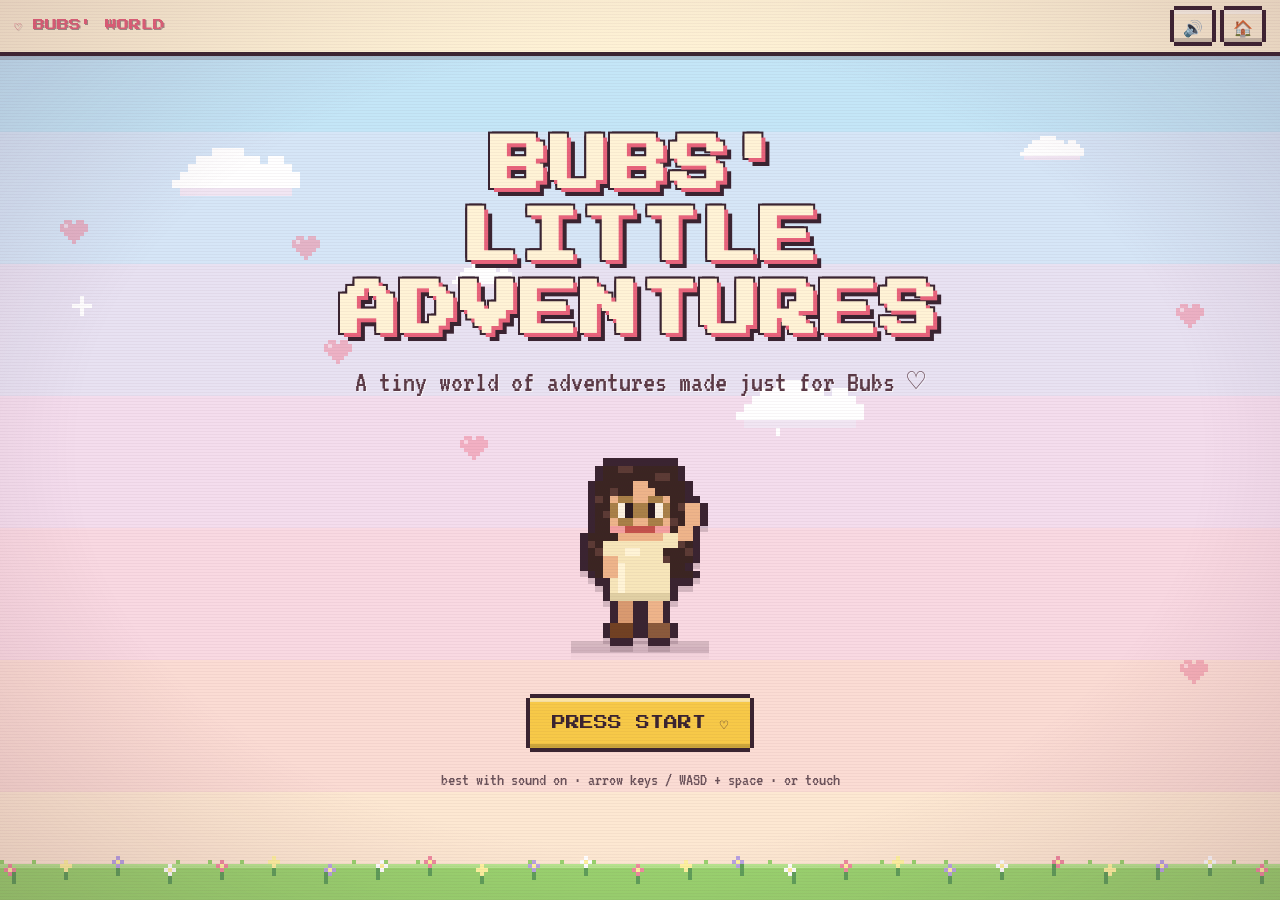
==== commit 432e7ec3: "Add files via upload" ====
--- a/index.html
+++ b/index.html
@@ -222,6 +222,16 @@
   .logo,.blink,.pulse,.card:hover{animation:none}
 }
 
+/* ---------- ONE MORE THING: night cake scene ---------- */
+.cake-btns{display:flex;gap:6px;justify-content:center;flex-wrap:wrap;margin-top:6px}
+body[data-screen="cake"]{background:linear-gradient(#0a0c28,#2a1f4d 60%,#3a2457)}
+body[data-screen="cake"] #ambient{display:none}
+#cake-canvas{width:100%;height:auto;aspect-ratio:16/9;display:block;border:4px solid var(--ink);background:#0a0d2b;cursor:pointer;touch-action:manipulation;
+  box-shadow:0 0 0 4px #5b4a8f,0 10px 0 4px rgba(0,0,0,.35),0 0 60px rgba(255,170,200,.25)}
+.cake-title{font-size:clamp(14px,3.2vw,26px)}
+.cake-hint{font-size:clamp(23px,3.6vw,32px);margin:14px auto 8px;max-width:640px;min-height:2.3em;color:#fff3d6;text-shadow:2px 2px 0 rgba(0,0,0,.5);line-height:1.05}
+.cake-tiny{color:#e8dcff;margin-top:8px}
+
 </style>
 </head>
 <body>
@@ -291,7 +301,26 @@
       <canvas id="final-canvas" width="480" height="270"></canvas>
       <div class="final-icons">🏍️ 🌻 🪂 🐎 🏸</div>
       <p class="final-msg">Five adventures down… and I'd still choose you for the next one. ♡</p>
-      <button id="btn-final-back" class="pbtn big" type="button">Back to Bubs' World</button>
+      <div class="cake-btns">
+        <button id="btn-cake" class="pbtn big pulse" type="button">🎂 ONE MORE THING…</button>
+        <button id="btn-final-back" class="pbtn" type="button">Back to Bubs' World</button>
+      </div>
+    </div>
+  </section>
+
+  <!-- ONE MORE THING: night cake scene -->
+  <section id="screen-cake" class="screen">
+    <div class="final cake">
+      <h2 class="final-title cake-title">ONE MORE THING ♡</h2>
+      <canvas id="cake-canvas" width="480" height="270" aria-label="Bubs and her favourite person cutting a cake under fireworks"></canvas>
+      <p id="cake-hint" class="cake-hint">Tap to light the candles ♡</p>
+      <div class="cake-btns">
+        <button id="cake-act" class="pbtn big" type="button">🔥 LIGHT A CANDLE</button>
+        <button id="cake-fw" class="pbtn" type="button">🎆 Fireworks</button>
+        <button id="cake-again" class="pbtn green hidden" type="button">↻ Again</button>
+        <button id="cake-back" class="pbtn" type="button">← Back to the ending</button>
+      </div>
+      <p class="tiny cake-tiny">tip: tap the night sky for fireworks · Space / Enter also works</p>
     </div>
   </section>
 </main>
@@ -440,6 +469,12 @@
         case 'sparkle': this.tone(1568, 0.05, 'triangle', 0.25); break;
         case 'wiggle': this.tone(500, 0.05, 'triangle', 0.2); this.tone(620, 0.05, 'triangle', 0.2, 0.05); break;
         case 'stamp': this.tone(110, 0.12, 'square', 0.5); this.tone(220, 0.08, 'square', 0.3, 0.05); break;
+        case 'candle': this.tone(1300, 0.05, 'square', 0.25); this.tone(1900, 0.09, 'triangle', 0.3, 0.04); break;
+        case 'rocket': this.tone(420, 0.55, 'sine', 0.2, 0, 1700); break;
+        case 'boom': this.tone(130, 0.4, 'sawtooth', 0.35, 0, 38); this.tone(900, 0.07, 'square', 0.15); for (let i = 0; i < 5; i++) this.tone(1400 + Math.random() * 1400, 0.04, 'square', 0.07, 0.05 + i * 0.06); break;
+        case 'cut': this.tone(340, 0.14, 'sawtooth', 0.25, 0, 110); break;
+        case 'puff': this.tone(260, 0.35, 'triangle', 0.35, 0, 80); break;
+        case 'munch': this.tone(300, 0.05, 'square', 0.25); this.tone(240, 0.06, 'square', 0.25, 0.08); break;
         default: this.tone(600, 0.05);
       }
     }
@@ -1241,6 +1276,579 @@
       }
       ctx.restore();
     }
+  };
+})();
+
+</script>
+<script>
+/* ==== js/core/him.js ==== */
+/* Bubs' World — the second hero for the cake scene.
+ * Same pixel-recipe + outline system as Bubs (js/core/bubs.js), drawn from the reference photo:
+ * short dark curly hair, short beard, white ribbed polo, thin silver chain, silver watch,
+ * pink thread bracelet, dark pants.
+ *
+ *   BW.Him.draw(ctx, x, y, { pose, frame, expr, scale, flip, alpha })   (x,y = bottom-centre of feet)
+ *   BW.Him.handOffset(pose, scale) -> {dx, dy} of the hand relative to the feet position
+ */
+(function () {
+  const BW = window.BW, U = BW.U;
+  const SKIN = '#c98d62', SKIN_D = '#a8704a', SKIN_L = '#dca375';
+  const HAIR = '#2a1c1a', HAIR_L = '#4a3430', BEARD = '#3a2a27', STUBBLE = '#56413a', BROW = '#241917';
+  const SHIRT = '#f6f3ea', SHIRT_D = '#e4ddcc', SHIRT_L = '#ffffff', BUTTON = '#cfc8b8';
+  const PANTS = '#2a2a33', PANTS_L = '#3a3a46', BELT = '#15151b', SHOE = '#ece8de', SHOE_D = '#b9b4a6';
+  const CHAIN = '#d6dbe2', WATCH = '#cfd5dd', DIAL = '#6fb7bf', BRACE = '#f08c8c', INK = U.C.ink;
+  const GX = 9, GY = 7, SW = 32, SH = 38, AX = 16, AY = 30;
+
+  /* arm shapes (right arm), same family as Bubs but one column wider to suit broader shoulders */
+  const base = {
+    down:  { r: [[10, 10, 2, 2, 'a'], [10, 12, 2, 2, 'f'], [10, 14, 2, 1, 'h']], h: [11, 14.5] },
+    out:   { r: [[10, 10, 2, 2, 'a'], [12, 11, 2, 2, 'f'], [13, 13, 1, 1, 'h']], h: [13.5, 13.5] },
+    up:    { r: [[10, 9, 2, 2, 'a'], [12, 7, 2, 2, 'f'], [12, 5, 2, 2, 'f'], [12, 4, 2, 1, 'h']], h: [13, 4.5] },
+    wave:  { r: [[10, 9, 2, 2, 'a'], [12, 8, 2, 2, 'f'], [12, 6, 2, 2, 'f'], [12, 5, 2, 1, 'h']], h: [13, 5.5] },
+    wave2: { r: [[10, 9, 2, 2, 'a'], [12, 8, 2, 2, 'f'], [13, 6, 2, 2, 'f'], [13, 5, 2, 1, 'h']], h: [14, 5.5] },
+    fwd:   { r: [[10, 10, 2, 2, 'a'], [12, 11, 2, 2, 'f'], [13, 12, 1, 1, 'h']], h: [13.5, 12.5] },
+    hold:  { r: [[10, 10, 2, 2, 'a'], [12, 9, 2, 2, 'f'], [13, 8, 1, 1, 'h']], h: [13.5, 8.5] }
+  };
+  const shift = (s) => ({ r: s.r.map((q) => [q[0] + 1, q[1], q[2], q[3], q[4]]), h: [s.h[0] + 1, s.h[1]] });
+  const ARM_R = {}; for (const k in base) ARM_R[k] = shift(base[k]);
+  const mirror = (s) => ({ r: s.r.map((q) => [14 - (q[0] + q[2]), q[1], q[2], q[3], q[4]]), h: [14 - s.h[0], s.h[1]] });
+  const armR = (n) => ARM_R[n], armL = (n) => mirror(ARM_R[n]);
+
+  function spec(pose, fr) {
+    const s = { L: 'down', R: 'down', expr: null };
+    switch (pose) {
+      case 'happy': s.L = 'up'; s.R = 'up'; s.expr = 'open'; break;
+      case 'wave': s.R = (fr | 0) % 2 ? 'wave2' : 'wave'; s.expr = 'smile'; break;
+      case 'hold': s.R = 'hold'; s.L = 'hold'; s.expr = 'smile'; break;
+      case 'fwd': s.R = 'fwd'; s.expr = 'smile'; break;
+      case 'cheer': s.R = 'up'; s.L = 'down'; s.expr = 'open'; break;
+      default: break;
+    }
+    return s;
+  }
+  const R = (g, x, y, w, h, c) => { g.fillStyle = c; g.fillRect(x, y, w, h); };
+
+  function hairBack(g) {
+    R(g, 3, -1, 8, 1, HAIR); R(g, 2, 0, 10, 3, HAIR); R(g, 2, 3, 2, 3, HAIR); R(g, 10, 3, 2, 3, HAIR);
+    for (const q of [[4, -1], [7, -1], [9, 0], [3, 1], [11, 1], [6, 0], [2, 4], [11, 4]]) R(g, q[0], q[1], 1, 1, HAIR_L);
+  }
+  function face(g, expr) {
+    R(g, 3, 3, 8, 6, SKIN); R(g, 4, 9, 6, 1, SKIN);
+    R(g, 3, 3, 8, 1, SKIN_L);
+    // fringe of curls over forehead
+    R(g, 3, 2, 8, 1, HAIR); R(g, 3, 3, 2, 1, HAIR); R(g, 8, 3, 3, 1, HAIR); R(g, 6, 3, 1, 1, HAIR_L);
+    // brows
+    R(g, 4, 4, 2, 1, BROW); R(g, 8, 4, 2, 1, BROW);
+    if (expr === 'open') { R(g, 4, 3, 2, 1, SKIN_L); R(g, 8, 3, 2, 1, SKIN_L); R(g, 4, 3, 2, 1, BROW); R(g, 8, 3, 2, 1, BROW); R(g, 4, 4, 2, 1, SKIN); R(g, 8, 4, 2, 1, SKIN); }
+    // eyes
+    const eyes = expr === 'blink' ? 'closed' : expr === 'open' ? 'happy' : 'open';
+    if (eyes === 'closed') { R(g, 4, 6, 2, 1, BROW); R(g, 8, 6, 2, 1, BROW); }
+    else if (eyes === 'happy') { R(g, 4, 5, 2, 1, BROW); R(g, 8, 5, 2, 1, BROW); R(g, 4, 6, 1, 1, SKIN_D); R(g, 9, 6, 1, 1, SKIN_D); }
+    else { R(g, 5, 5, 1, 2, BROW); R(g, 8, 5, 1, 2, BROW); R(g, 4, 6, 1, 1, SKIN_D); R(g, 9, 6, 1, 1, SKIN_D); }
+    // nose + cheeks
+    R(g, 7, 6, 1, 2, SKIN_D); R(g, 3, 7, 1, 1, SKIN_D);
+    // beard: sideburns + moustache + jaw
+    R(g, 3, 6, 1, 2, BEARD); R(g, 10, 6, 1, 2, BEARD);
+    R(g, 3, 8, 8, 1, BEARD); R(g, 4, 9, 6, 1, BEARD); R(g, 5, 7, 4, 1, BEARD);
+    for (const q of [[4, 8], [6, 9], [9, 8], [8, 9], [3, 7], [10, 7]]) R(g, q[0], q[1], 1, 1, STUBBLE);
+    // mouth
+    if (expr === 'smile') { R(g, 5, 8, 4, 1, '#fff6ea'); R(g, 6, 8, 2, 1, '#e9c9b8'); R(g, 5, 7, 1, 1, SKIN_D); R(g, 8, 7, 1, 1, SKIN_D); }
+    else if (expr === 'open') { R(g, 5, 8, 4, 1, '#fff6ea'); R(g, 6, 9, 2, 1, '#8a3a44'); }
+    else R(g, 6, 8, 2, 1, '#8a5a4a');
+  }
+  function body(g) {
+    R(g, 6, 10, 2, 1, SKIN_D);
+    // polo shirt
+    R(g, 3, 10, 8, 7, SHIRT); R(g, 2, 10, 1, 2, SHIRT); R(g, 11, 10, 1, 2, SHIRT);
+    for (let x = 4; x < 10; x += 2) R(g, x, 12, 1, 5, SHIRT_D);       // rib lines
+    R(g, 10, 11, 1, 6, SHIRT_D); R(g, 3, 16, 8, 1, SHIRT_D);
+    R(g, 5, 10, 4, 1, SHIRT_L); R(g, 6, 10, 2, 2, SKIN); R(g, 7, 11, 1, 1, SKIN_D);   // collar + V
+    R(g, 5, 10, 1, 2, SHIRT_L); R(g, 8, 10, 1, 2, SHIRT_L);
+    R(g, 7, 12, 1, 1, BUTTON); R(g, 7, 14, 1, 1, BUTTON);                              // placket buttons
+    R(g, 6, 11, 1, 1, CHAIN); R(g, 8, 11, 1, 1, CHAIN);                                // chain
+    // belt + pants
+    R(g, 3, 17, 8, 1, BELT); R(g, 4, 18, 6, 1, PANTS);
+  }
+  function legs(g) {
+    R(g, 4, 18, 2, 3, PANTS); R(g, 7, 18, 3, 3, PANTS); R(g, 8, 18, 1, 3, PANTS_L);
+    R(g, 3, 21, 3, 2, SHOE_D); R(g, 7, 21, 3, 2, SHOE);
+  }
+  function arm(g, shape, which) {
+    shape.r.forEach((q, i) => {
+      const col = q[4] === 'a' ? SHIRT : (q[4] === 'h' ? SKIN_L : SKIN);
+      R(g, q[0], q[1], q[2], q[3], col);
+      if (q[4] === 'a') R(g, q[0] + (which === 'R' ? q[2] - 1 : 0), q[1], 1, q[3], SHIRT_D);
+    });
+    // accessories on the last forearm piece
+    const f = shape.r.filter((q) => q[4] === 'f').pop();
+    if (f) { const c = which === 'L' ? WATCH : BRACE; R(g, f[0], f[1] + f[3] - 1, f[2], 1, c); if (which === 'L') R(g, f[0], f[1] + f[3] - 1, 1, 1, DIAL); }
+  }
+
+  function build(o) {
+    const c = U.makeCanvas(SW, SH), g = c.getContext('2d');
+    g.translate(GX, GY);
+    const sp = spec(o.pose, o.frame);
+    const expr = o.expr || sp.expr || 'normal';
+    hairBack(g); legs(g); body(g); face(g, expr);
+    arm(g, armL(sp.L), 'L'); arm(g, armR(sp.R), 'R');
+    const sil = U.makeCanvas(SW, SH), sg = sil.getContext('2d');
+    sg.drawImage(c, 0, 0); sg.globalCompositeOperation = 'source-in'; sg.fillStyle = INK; sg.fillRect(0, 0, SW, SH);
+    const out = U.makeCanvas(SW, SH), og = out.getContext('2d');
+    for (const d of [[1, 0], [-1, 0], [0, 1], [0, -1]]) og.drawImage(sil, d[0], d[1]);
+    og.drawImage(c, 0, 0);
+    return out;
+  }
+
+  const cache = new Map();
+  const overrides = {};
+  BW.Him = {
+    W: SW, H: SH, AX, AY,
+    frame(pose, t) { return pose === 'wave' ? Math.floor(t * 5) % 2 : 0; },
+    autoExpr(t, base) { return ((t + 1.3) % 3.7) < 0.14 ? 'blink' : (base || undefined); },
+    sprite(o) {
+      const pose = o.pose || 'idle', frame = pose === 'wave' ? ((o.frame | 0) % 2) : 0;
+      const key = [pose, frame, o.expr || ''].join('|');
+      let s = cache.get(key);
+      if (!s) { s = build({ pose, frame, expr: o.expr }); cache.set(key, s); }
+      return s;
+    },
+    draw(ctx, x, y, o) {
+      o = o || {};
+      const s = o.scale || 2, ov = overrides[o.pose || 'idle'];
+      ctx.save(); ctx.imageSmoothingEnabled = false;
+      if (o.alpha != null) ctx.globalAlpha = o.alpha;
+      ctx.translate(Math.round(x), Math.round(y));
+      if (o.rot) ctx.rotate(o.rot);
+      if (o.flip) ctx.scale(-1, 1);
+      if (ov && ov.img && ov.img.complete && ov.img.naturalWidth) {
+        const n = ov.frames || 1, fr = ((o.frame | 0) % n + n) % n;
+        ctx.drawImage(ov.img, fr * ov.fw, 0, ov.fw, ov.fh, -(ov.ax != null ? ov.ax : ov.fw / 2) * s, -(ov.ay != null ? ov.ay : ov.fh) * s, ov.fw * s, ov.fh * s);
+      } else ctx.drawImage(BW.Him.sprite(o), -AX * s, -AY * s, SW * s, SH * s);
+      ctx.restore();
+    },
+    /** hand position relative to the feet when facing RIGHT (negate dx when flipped) */
+    handOffset(pose, s) {
+      const sp = spec(pose, 0), h = armR(sp.R).h;
+      return { dx: (h[0] - 7) * s, dy: (GY + h[1] - AY) * s };
+    },
+    setOverride(pose, cfg) { const img = new Image(); img.src = cfg.src; overrides[pose] = Object.assign({}, cfg, { img }); }
+  };
+})();
+
+</script>
+<script>
+/* ==== js/core/cake.js ==== */
+/* Bubs' World — the secret last scene: a night-time cake, cut together, with fireworks behind.
+ *
+ * Flow:  light 3 candles → make a wish (blow them out) → cut together (3 presses) → slice to the plate
+ *        → share a bite.  Fireworks light up the sky behind them as they cut (and you can tap the sky anytime).
+ *
+ * BW.Cake.start() / stop() / draw(ctx, dt) / act() / pointer(x, y) / fireworks()
+ */
+(function () {
+  const BW = window.BW, U = BW.U, C = U.C, Art = BW.Art, R = U.R;
+  const W = 480, H = 270, CX = 240, TY = 226, FEET = 242, SC = 4, BX = 214, HX = 270;
+  const COLS = ['#ff8fb1', '#ffd34d', '#8fe3ff', '#c7a8ff', '#9dffb0', '#ffffff', '#ff9a5a'];
+  const CANDLES = [232, 240, 248];
+  const $ = (id) => document.getElementById(id);
+
+  /* ===================== fireworks ===================== */
+  class Fireworks {
+    constructor() { this.r = []; this.p = []; this.flash = 0; this.flashCol = '#ffffff'; this.queue = []; this.t = 0; }
+    launch(x, ty, type, col) {
+      this.r.push({ x, y: 196, vy: -U.rand(200, 235), ty: ty == null ? U.rand(36, 110) : ty, type: type || U.pick(['round', 'round', 'ring', 'star', 'willow']), col: col || U.pick(COLS) });
+      BW.Audio.sfx('rocket');
+    }
+    /** schedule a series: [{at, x, ty, type, col}] (seconds from now) */
+    series(list) { list.forEach((o) => this.queue.push(Object.assign({ at: this.t + o.at }, o))); }
+    add(x, y, vx, vy, life, col, g, drag) { if (this.p.length < 1100) this.p.push({ x, y, vx, vy, life, max: life, col, g: g == null ? 34 : g, drag: drag == null ? 0.985 : drag }); }
+    explode(x, y, type, col) {
+      this.flash = 0.16; this.flashCol = col;
+      BW.Audio.sfx('boom');
+      const c2 = U.pick(COLS);
+      if (type === 'heart') {
+        for (let i = 0; i < 64; i++) {
+          const t = (i / 64) * Math.PI * 2, hx = 16 * Math.pow(Math.sin(t), 3), hy = 13 * Math.cos(t) - 5 * Math.cos(2 * t) - 2 * Math.cos(3 * t) - Math.cos(4 * t);
+          this.add(x, y, hx * 5.2, -hy * 5.2, 2.1, i % 2 ? '#ff7aa5' : '#ffc2d6', 14, 0.975);
+        }
+        for (let i = 0; i < 14; i++) { const a = U.rand(0, 6.28); this.add(x, y, Math.cos(a) * 20, Math.sin(a) * 20, 1.2, '#fff', 20, 0.97); }
+      } else if (type === 'ring') {
+        for (let i = 0; i < 64; i++) { const a = (i / 64) * 6.283; this.add(x, y, Math.cos(a) * 100, Math.sin(a) * 100, 1.8, col, 22, 0.972); }
+        for (let i = 0; i < 32; i++) { const a = (i / 32) * 6.283 + 0.1; this.add(x, y, Math.cos(a) * 58, Math.sin(a) * 58, 1.6, c2, 22, 0.972); }
+      } else if (type === 'star') {
+        for (let k = 0; k < 5; k++) { const a = (k / 5) * 6.283 - 1.57; for (let s = 16; s <= 112; s += 8) this.add(x, y, Math.cos(a) * s, Math.sin(a) * s, 1.7, s > 84 ? '#fff' : col, 20, 0.975); }
+      } else if (type === 'willow') {
+        for (let i = 0; i < 80; i++) { const a = U.rand(0, 6.28), s = U.rand(18, 90); this.add(x, y, Math.cos(a) * s, Math.sin(a) * s, U.rand(2.2, 3.2), '#ffd96a', 46, 0.99); }
+      } else {
+        for (let i = 0; i < 64; i++) { const a = (i / 64) * 6.283 + U.rand(-0.04, 0.04), sp = i % 2 ? 96 : 84; this.add(x, y, Math.cos(a) * sp, Math.sin(a) * sp, 1.9, col, 30, 0.978); }
+        for (let i = 0; i < 32; i++) { const a = (i / 32) * 6.283; this.add(x, y, Math.cos(a) * 52, Math.sin(a) * 52, 1.7, c2, 30, 0.978); }
+        for (let i = 0; i < 14; i++) { const a = U.rand(0, 6.28); this.add(x, y, Math.cos(a) * 24, Math.sin(a) * 24, 1.4, '#ffffff', 30, 0.97); }
+      }
+    }
+    update(dt) {
+      this.t += dt; this.flash = Math.max(0, this.flash - dt);
+      for (let i = this.queue.length - 1; i >= 0; i--) {
+        const q = this.queue[i];
+        if (this.t >= q.at) { this.launch(q.x == null ? U.rand(50, 430) : q.x, q.ty, q.type, q.col); this.queue.splice(i, 1); }
+      }
+      for (const r of this.r) {
+        r.y += r.vy * dt; r.vy += 70 * dt;
+        if (Math.random() < 0.7) this.add(r.x + U.rand(-1, 1), r.y + 3, U.rand(-6, 6), U.rand(10, 30), 0.35, '#ffe9a8', 0, 0.9);
+        if (r.y <= r.ty || r.vy > -35) { r.dead = true; this.explode(r.x, r.y, r.type, r.col); }
+      }
+      this.r = this.r.filter((r) => !r.dead);
+      for (const p of this.p) { p.life -= dt; p.vx *= Math.pow(p.drag, dt * 60); p.vy = p.vy * Math.pow(p.drag, dt * 60) + p.g * dt; p.x += p.vx * dt; p.y += p.vy * dt; }
+      this.p = this.p.filter((p) => p.life > 0);
+    }
+    draw(ctx) {
+      if (this.flash > 0) { ctx.globalAlpha = this.flash * 0.9; ctx.fillStyle = this.flashCol; ctx.fillRect(0, 0, W, 196); ctx.globalAlpha = 1; }
+      for (const r of this.r) { ctx.fillStyle = '#fff'; ctx.fillRect(Math.round(r.x) - 1, Math.round(r.y), 2, 4); }
+      for (const p of this.p) {
+        const k = p.life / p.max; if (k < 0.3 && Math.random() < 0.45) continue;
+        const px = Math.round(p.x), py = Math.round(p.y);
+        ctx.globalAlpha = Math.min(1, k * 1.5) * 0.28; ctx.fillStyle = p.col; ctx.fillRect(px - 2, py - 2, 5, 5);
+        ctx.globalAlpha = Math.min(1, k * 1.6); ctx.fillRect(px - 1, py - 1, k > 0.45 ? 3 : 2, k > 0.45 ? 3 : 2);
+        if (k > 0.5) { ctx.fillStyle = '#fff'; ctx.fillRect(px, py, 1, 1); }
+      }
+      ctx.globalAlpha = 1;
+    }
+  }
+
+  /* ===================== static scenery ===================== */
+  let SKY = null, FORE = null, STARS = null;
+  function build() {
+    const rnd = U.rng(42);
+    SKY = U.makeCanvas(W, H); const s = SKY.getContext('2d');
+    Art.skyBands(s, W, 200, ['#080a26', '#0e1238', '#161a48', '#202160', '#2f2a72', '#46347f', '#6a4088', '#8e4d8c']);
+    // moon
+    for (let dy = -13; dy <= 13; dy++) for (let dx = -13; dx <= 13; dx++) {
+      const d = dx * dx + dy * dy, e = (dx - 6) * (dx - 6) + (dy + 3) * (dy + 3);
+      if (d <= 169 && e > 150) { s.fillStyle = d > 120 ? '#f3e2a6' : '#fff6d8'; s.fillRect(410 + dx, 38 + dy, 1, 1); }
+    }
+    STARS = [];
+    for (let i = 0; i < 80; i++) STARS.push({ x: Math.floor(rnd() * W), y: Math.floor(rnd() * 150), p: rnd() * 6, big: rnd() < 0.18 });
+    FORE = U.makeCanvas(W, H); const f = FORE.getContext('2d');
+    // distant hills + skyline
+    f.fillStyle = '#1b1a45'; for (let x = 0; x < W; x += 4) { const y = 180 - Math.round((Math.sin(x / 38) * 5 + Math.sin(x / 15) * 2 + 8) / 2) * 2; f.fillRect(x, y, 4, 30); }
+    let x = 0;
+    while (x < W) {
+      const w = 14 + Math.floor(rnd() * 20), h = 22 + Math.floor(rnd() * 46);
+      f.fillStyle = rnd() < 0.5 ? '#12113a' : '#171546'; f.fillRect(x, 192 - h, w, h + 6);
+      for (let wy = 192 - h + 4; wy < 186; wy += 6) for (let wx = x + 3; wx < x + w - 3; wx += 5) if (rnd() < 0.42) { f.fillStyle = rnd() < 0.8 ? '#ffd97a' : '#ffb0c8'; f.fillRect(wx, wy, 2, 3); }
+      if (rnd() < 0.3) { f.fillStyle = '#12113a'; f.fillRect(x + (w >> 1), 192 - h - 7, 1, 7); }
+      x += w + Math.floor(rnd() * 3);
+    }
+    // terrace: railing + floor
+    f.fillStyle = '#4a3a70'; f.fillRect(0, 188, W, 3); f.fillStyle = '#6a58a0'; f.fillRect(0, 188, W, 1);
+    for (let bx = 4; bx < W; bx += 10) { f.fillStyle = '#3b2d5c'; f.fillRect(bx, 191, 3, 9); }
+    f.fillStyle = '#2a1f45'; f.fillRect(0, 200, W, H - 200);
+    for (let y = 200, i = 0; y < H; y += 12, i++) { f.fillStyle = i % 2 ? '#2e2248' : '#33264f'; f.fillRect(0, y, W, 12); f.fillStyle = 'rgba(0,0,0,.22)'; f.fillRect(0, y, W, 1); }
+    for (let y = 200, i = 0; y < H; y += 12, i++) for (let sx = (i * 37) % 70; sx < W; sx += 70) { f.fillStyle = 'rgba(0,0,0,.2)'; f.fillRect(sx, y, 1, 12); }
+    // potted plants + lanterns at the sides
+    for (const px of [30, 450]) { f.fillStyle = '#b5604a'; f.fillRect(px - 9, 236, 18, 14); f.fillStyle = '#d2796a'; f.fillRect(px - 9, 236, 18, 3); Art.bush(f, px, 238, 4); }
+  }
+
+  /* ===================== state ===================== */
+  let S = null;
+  const ease = (t) => t * t * (3 - 2 * t);
+  const hint = (t) => { const e = $('cake-hint'); if (e) e.textContent = t; };
+  function setAct(label, show) { const b = $('cake-act'); if (!b) return; b.textContent = label; b.classList.toggle('hidden', show === false); }
+  function showAgain(v) { const b = $('cake-again'); if (b) b.classList.toggle('hidden', !v); }
+  const say = (txt, d) => { S.say = txt; S.sayT = d || 2; };
+
+  function fresh() {
+    return {
+      t: 0, state: 'light', lit: 0, wishT: 0, candleA: 1, out: false, cuts: 0, busy: false, stroke: null, dip: 0, knifeIn: 0, knifeX: 0,
+      slitA: 0, slitB: 0, slice: null, sliceGone: false, finale: 0, bite: 0, biteN: 0, sayT: 0, say: '', hopT: 0, cheer: 0,
+      fw: new Fireworks(), parts: new BW.Particles(), autoT: 0, party: false
+    };
+  }
+
+  const API = (BW.Cake = {
+    on: false,
+    get state() { return S; },
+    start() {
+      if (!FORE) build();
+      S = fresh(); this.on = true;
+      hint('Tap to light the candles ♡  (0 / 3)'); setAct('🔥 LIGHT A CANDLE'); showAgain(false);
+      say('Happy-us night, Bubs ♡', 3);
+    },
+    stop() { this.on = false; },
+    /** primary action (button / Space / tap) */
+    act() {
+      if (!S) return;
+      BW.Audio.init();
+      switch (S.state) {
+        case 'light': {
+          S.lit++; BW.Audio.sfx('candle');
+          const cx = CANDLES[S.lit - 1]; S.parts.burst(cx, 176, 6, ['spark']);
+          if (S.lit < 3) hint('Tap to light the candles ♡  (' + S.lit + ' / 3)');
+          else { S.state = 'wish'; hint('All lit! Close your eyes and make a wish…'); setAct('✨ MAKE A WISH'); say('Make a wish, Bubs…', 3); }
+          break;
+        }
+        case 'wish':
+          S.state = 'wishing'; S.wishT = 0; hint('Shhh… wishing… ✨'); setAct('…', false); BW.Audio.sfx('star'); break;
+        case 'cut': cut(); break;
+        case 'done': biteNow(); break;
+        default: break;
+      }
+    },
+    /** tap on the canvas. Sky = fireworks, anywhere else = primary action */
+    pointer(px, py) {
+      if (!S) return;
+      if (py < 150) { S.fw.launch(px, Math.max(30, py), Math.random() < 0.3 ? 'heart' : undefined); }
+      else this.act();
+    },
+    fireworks() { if (!S) return; for (let i = 0; i < 3; i++) S.fw.series([{ at: i * 0.22, type: i === 1 ? 'heart' : undefined }]); },
+    again() { this.start(); }
+  });
+
+  function blow() {
+    S.out = true; S.state = 'cut'; S.knifeIn = 0;
+    BW.Audio.sfx('puff');
+    for (const cx of CANDLES) { for (let i = 0; i < 5; i++) S.parts.add({ type: 'dust', x: cx + U.rand(-2, 2), y: 176 - i * 2, vx: U.rand(-8, 8), vy: -U.rand(14, 30), life: U.rand(0.8, 1.4), col: '#d7d3e8' }); S.parts.heart(cx, 170); }
+    S.fw.series([{ at: 0.1, type: 'round' }, { at: 0.5, type: 'ring' }]);
+    S.party = true;
+    hint('Now cut the cake together! (1 / 3)'); setAct('🔪 CUT TOGETHER'); say('Together on three… ♡', 2.6);
+  }
+  function cut() {
+    if (S.busy || S.knifeIn < 0.95) return;
+    S.cuts++; S.busy = true; S.stroke = { n: S.cuts, t: 0, did: false };
+    BW.Audio.sfx('cut');
+  }
+  function biteNow() {
+    if (S.bite > 0) return;
+    S.bite = 1.2; S.biteN++; BW.Audio.sfx('munch');
+    const lines = ['Open wide!', 'Mmm! Best cake ever', 'Your turn, Bubs ♡', 'Frosting on your nose!', 'Sweet, just like you'];
+    say(lines[(S.biteN - 1) % lines.length], 2.2);
+    S.parts.burst(CX, 160, 10, ['heart']);
+    if (S.biteN % 2 === 0) S.fw.series([{ at: 0.1, type: 'heart' }]);
+  }
+
+  function finaleNow() {
+    S.finale = 4;
+    const list = [];
+    for (let i = 0; i < 12; i++) list.push({ at: i * 0.28, type: i % 3 === 1 ? 'heart' : U.pick(['round', 'ring', 'star', 'willow']), x: 70 + (i * 337) % 340, ty: 40 + (i * 29) % 70 });
+    S.fw.series(list);
+    for (let i = 0; i < 70; i++) S.parts.confetti(U.rand(40, 440), U.rand(-60, 0), 1);
+    BW.Audio.sfx('win');
+  }
+
+  function update(dt) {
+    S.t += dt; S.fw.update(dt); S.parts.update(dt);
+    S.sayT = Math.max(0, S.sayT - dt); S.bite = Math.max(0, S.bite - dt); S.finale = Math.max(0, S.finale - dt);
+    if (S.state === 'light' || S.state === 'wish') { if (S.lit > 0 && Math.random() < dt * 3) S.parts.sparkle(CANDLES[Math.floor(Math.random() * S.lit)] + U.rand(-3, 3), 172 - U.rand(0, 8)); }
+    if (S.state === 'wishing') {
+      S.wishT += dt;
+      if (Math.random() < dt * 14) S.parts.sparkle(BX + U.rand(-24, 24), 140 - U.rand(0, 30));
+      if (S.wishT > 2.6) blow();
+    }
+    if (S.out) S.candleA = Math.max(0, S.candleA - dt * 2);
+    if (S.state === 'cut') S.knifeIn = Math.min(1, S.knifeIn + dt * 2);
+    // knife stroke
+    let dipT = 0;
+    if (S.stroke) {
+      const st = S.stroke, T = st.n === 3 ? 2.0 : 0.85; st.t += dt;
+      const k = U.clamp(st.t / T, 0, 1);
+      if (st.n < 3) { dipT = Math.sin(k * Math.PI); S.knifeX = st.n === 2 ? 12 : 0; }
+      else dipT = Math.sin(U.clamp(k * 2, 0, 1) * Math.PI) * 0.6;
+      if (!st.did && k > 0.42) {
+        st.did = true;
+        if (st.n === 1) { S.slitA = 1; S.fw.launch(U.rand(120, 200), U.rand(50, 100), 'round'); S.parts.burst(CX, 200, 6, ['spark']); }
+        else if (st.n === 2) { S.slitB = 1; S.fw.launch(U.rand(280, 380), U.rand(50, 100), 'ring'); S.parts.burst(CX + 12, 200, 6, ['spark']); }
+        else { S.slice = { t: 0 }; finaleNow(); }
+      }
+      if (k >= 1) {
+        S.stroke = null; S.busy = false;
+        if (st.n < 3) hint(st.n === 1 ? 'Nice cut! One more… (2 / 3)' : 'Almost there… serve the slice! (3 / 3)');
+        if (st.n === 2) setAct('🍰 SERVE THE SLICE');
+        if (st.n === 3) { S.state = 'finishing'; S.knifeIn = 1; }
+      }
+    }
+    S.dip += (dipT * 12 - S.dip) * Math.min(1, dt * 18);
+    if (S.slice) {
+      S.slice.t += dt;
+      if (S.slice.t > 1.7 && S.state === 'finishing') {
+        S.state = 'done'; hint('Five adventures down… and now cake. Here\'s to you, Bubs ♡'); setAct('🍰 SHARE A BITE'); showAgain(true);
+        say('Cheers, Bubs! ♡', 3); S.hopT = 0;
+      }
+    }
+    if (S.state === 'done') S.hopT += dt;
+    // ambient fireworks once the party is on
+    if (S.party) { S.autoT -= dt; if (S.autoT <= 0) { S.autoT = U.rand(0.4, 1.1); S.fw.launch(U.rand(40, 440), U.rand(36, 105), Math.random() < 0.22 ? 'heart' : undefined); } }
+    if (S.finale > 0 && Math.random() < dt * 10) S.parts.confetti(U.rand(40, 440), -4, 1);
+    if (S.state === 'done' && Math.random() < dt * 0.8) S.parts.heart(CX + U.rand(-40, 40), 170);
+  }
+
+  /* ===================== drawing ===================== */
+  function drawTable(ctx) {
+    R(ctx, 120, TY, 240, 6, '#fff3d6'); R(ctx, 120, TY, 240, 1, '#ffffff'); R(ctx, 120, TY + 5, 240, 1, '#e8d3a8');
+    R(ctx, 124, TY + 6, 232, H - TY - 6, '#f09aaf'); R(ctx, 124, TY + 6, 232, 2, '#c97088');
+    for (let x = 128; x < 356; x += 20) { R(ctx, x, TY + 8, 10, 4, '#fff3d6'); R(ctx, x + 2, TY + 12, 6, 2, '#fff3d6'); R(ctx, x + 4, TY + 14, 2, 2, '#fff3d6'); }
+    for (let y = TY + 22; y < H; y += 14) for (let x = 134 + ((y / 14) % 2) * 10; x < 350; x += 20) Art.heart(ctx, x, y, 1, '#ffd6e0', true);
+    R(ctx, 120, TY, 4, H - TY, '#d6788f'); R(ctx, 356, TY, 4, H - TY, '#d6788f');
+    // plate
+    R(ctx, 296, TY - 3, 34, 3, '#ffffff'); R(ctx, 298, TY - 4, 30, 1, '#e8e3f5'); R(ctx, 300, TY, 26, 1, '#b8b2d0');
+    // little extras: fork + candles box + tiny flowers
+    R(ctx, 148, TY - 2, 12, 1, '#dfe4ea'); R(ctx, 147, TY - 4, 1, 3, '#dfe4ea');
+    Art.flower(ctx, 332, TY + 1, C.pink2, 2, Math.sin(S.t * 2) * 0.5);
+    Art.flower(ctx, 340, TY + 1, '#fff3a0', 2, Math.sin(S.t * 2 + 1) * 0.5);
+  }
+
+  function drawCake(ctx) {
+    const sponge = '#f3cf8e', cream = '#fff3d6', creamD = '#ecd8b0', pink = '#f6a5b1', pinkD = '#e07f94';
+    const cutX = 240, cutW = 12;
+    const hole = S.slice && !S.sliceGone;
+    const tiers = (x0, x1) => {
+      // bottom tier
+      for (const [tx, ty, tw, th, shade] of [[208, 208, 64, 18, 0], [222, 196, 36, 12, 1]]) {
+        const a = Math.max(tx, x0), b = Math.min(tx + tw, x1); if (b <= a) continue;
+        R(ctx, a, ty, b - a, th, cream);
+        R(ctx, a, ty + th - 3, b - a, 3, creamD);
+        if (tx + tw <= x1 && tx + tw > x0) R(ctx, tx + tw - 4, ty, 4, th, creamD);
+      }
+    };
+    // cake body, optionally with the cut-out slice gap
+    if (!S.slice) tiers(0, 999);
+    else { tiers(0, cutX); tiers(cutX + cutW, 999); R(ctx, cutX, 196, cutW, 30, '#d9b676'); R(ctx, cutX, 196, 1, 30, '#c79a58'); R(ctx, cutX, 208, cutW, 2, sponge); R(ctx, cutX + cutW - 1, 196, 1, 30, '#c79a58'); }
+    // frosting + sponge layer line (only where cake exists)
+    const keep = (x) => !(S.slice && x >= cutX && x < cutX + cutW);
+    for (let x = 208; x < 272; x += 2) if (keep(x)) { R(ctx, x, 208, 2, 2, pink); if ((x / 2) % 2) R(ctx, x, 210, 2, 3, pink); }
+    for (let x = 222; x < 258; x += 2) if (keep(x)) { R(ctx, x, 196, 2, 2, pink); if ((x / 2) % 3 === 0) R(ctx, x, 198, 2, 3, pink); }
+    for (let x = 208; x < 272; x += 2) if (keep(x)) R(ctx, x, 218, 2, 1, sponge);
+    // berries and hearts
+    for (const bx of [212, 224, 236, 254, 266]) if (keep(bx)) { R(ctx, bx, 205, 4, 4, '#d83a58'); R(ctx, bx, 205, 1, 1, '#ff8ca0'); R(ctx, bx + 1, 203, 2, 2, '#4a9a4a'); }
+    for (const hx of [226, 253]) if (keep(hx)) Art.heart(ctx, hx, 200, 1, '#ff6f9c', true);
+    for (const dx of [214, 231, 248, 262]) if (keep(dx)) R(ctx, dx, 214, 2, 2, '#ffd34d');
+    // slits
+    if (S.slitA) R(ctx, cutX, 197, 1, 29, '#a8814a');
+    if (S.slitB && !S.slice) R(ctx, cutX + cutW, 197, 1, 29, '#a8814a');
+    ctx.fillStyle = 'rgba(0,0,0,.18)'; ctx.fillRect(208, TY - 1, 64, 2);
+  }
+
+  function drawSlice(ctx) {
+    const sl = S.slice; if (!sl) return;
+    const T = 1.4, k = ease(U.clamp((sl.t - 0.25) / T, 0, 1));
+    const x0 = 240, y0 = 196, x1 = 305, y1 = TY - 4 - 30 + 30;
+    const x = U.lerp(x0, x1, k), y = U.lerp(y0, TY - 34, k) - Math.sin(k * Math.PI) * 26;
+    if (k >= 1) S.sliceGone = true;
+    const sx = Math.round(x), sy = Math.round(y);
+    R(ctx, sx, sy + 12, 12, 18, '#fff3d6'); R(ctx, sx, sy + 12, 12, 3, '#f6a5b1'); R(ctx, sx, sy + 20, 12, 1, '#f3cf8e');
+    R(ctx, sx + 2, sy, 8, 12, '#fff3d6'); R(ctx, sx + 2, sy, 8, 3, '#f6a5b1'); R(ctx, sx, sy + 12, 1, 18, '#ecd8b0');
+    R(ctx, sx + 4, sy - 3, 4, 4, '#d83a58'); R(ctx, sx + 4, sy - 3, 1, 1, '#ff8ca0');
+    if (k < 1 && Math.random() < 0.5) S.parts.sparkle(sx + 6, sy + 6);
+  }
+
+  function drawCandles(ctx) {
+    if (S.candleA <= 0) return;
+    ctx.globalAlpha = S.candleA;
+    CANDLES.forEach((cx, i) => {
+      R(ctx, cx - 1, 188, 2, 8, i % 2 ? '#8fe3ff' : '#ffb6c8'); R(ctx, cx - 1, 190, 2, 1, '#fff'); R(ctx, cx - 1, 193, 2, 1, '#fff');
+      const lit = !S.out && i < S.lit;
+      if (lit) {
+        const fl = Math.floor(S.t * 9 + i * 2) % 3;
+        R(ctx, cx, 183 + (fl === 1 ? 1 : 0), 1, 5 - (fl === 1 ? 1 : 0), '#ff8a3c');
+        R(ctx, cx - 1, 185, 3, 3, '#ffd34d'); R(ctx, cx, 184, 1, 1, '#fff6c0');
+      } else R(ctx, cx, 187, 1, 1, '#4a3030');
+    });
+    ctx.globalAlpha = 1;
+  }
+
+  function glow(ctx) {
+    const n = S.out ? 0 : S.lit; if (!n) return;
+    ctx.save();
+    const a = 0.07 + 0.015 * Math.sin(S.t * 8);
+    for (let r = 20; r <= 64; r += 4) { ctx.globalAlpha = a * (1 - r / 80) * n / 1.4; ctx.fillStyle = '#ffcf7a'; ctx.beginPath(); ctx.arc(CX, 190, r, 0, 6.283); ctx.fill(); }
+    ctx.restore();
+  }
+
+  function drawKnife(ctx, hx, hy) {
+    // handle is held between both hands, blade points down into the cake
+    const kx = hx + Math.round(S.knifeX);
+    const slide = (1 - ease(S.knifeIn)) * -40;
+    const y = hy + slide;
+    R(ctx, kx - 2, y - 5, 5, 11, '#2c2230'); R(ctx, kx - 1, y - 4, 3, 9, '#7a4a3a'); R(ctx, kx - 1, y - 4, 1, 9, '#9a6248');
+    R(ctx, kx - 2, y + 6, 5, 2, '#b7bec9');
+    R(ctx, kx - 2, y + 8, 5, 16, '#2c2230'); R(ctx, kx - 1, y + 8, 3, 16, '#eef2f7'); R(ctx, kx + 1, y + 8, 1, 16, '#b7bec9'); R(ctx, kx, y + 24, 1, 2, '#2c2230');
+    if (S.knifeIn >= 0.95) {
+      // both hands on the handle
+      R(ctx, kx - 5, y - 3, 4, 5, '#2a1620'); R(ctx, kx - 4, y - 2, 3, 3, '#eeb48a');
+      R(ctx, kx + 2, y - 3, 4, 5, '#2a1620'); R(ctx, kx + 2, y - 2, 3, 3, '#dca375');
+    }
+  }
+
+  function drawPeople(ctx) {
+    const t = S.t, cutting = S.state === 'cut' || S.state === 'finishing';
+    let bPose = 'idle', hPose = 'idle', bExpr, hExpr = 'smile', hop = 0, bx = BX, hx = HX, dip = 0;
+    if (S.state === 'wishing') { bExpr = 'blink'; hExpr = 'smile'; }
+    if (S.state === 'wish') bExpr = 'smile';
+    if (S.out && S.state === 'cut' && S.knifeIn < 0.5) { bExpr = 'surprised'; }
+    if (cutting) { bPose = 'hold'; hPose = 'hold'; dip = S.dip; bExpr = 'smile'; hExpr = 'smile'; }
+    if (S.state === 'done') {
+      bPose = 'happy'; hPose = 'happy'; hop = Math.abs(Math.sin(S.hopT * 5)) * (S.hopT < 3 ? 7 : 2);
+      if (S.hopT > 4) { bPose = 'idle'; hPose = S.bite > 0 ? 'idle' : 'wave'; hop = 0; }
+      bExpr = 'open'; hExpr = 'open';
+      if (S.bite > 0) {
+        bPose = 'fwd'; hPose = 'idle'; hop = 0; hx = HX - 14 * Math.sin(Math.min(1, S.bite / 0.6) * Math.PI / 2) ; hExpr = S.bite < 0.7 ? 'open' : 'smile'; bExpr = 'smile';
+      }
+    }
+    const bf = BW.Bubs.frame(bPose, t), hf = BW.Him.frame(hPose, t);
+    BW.Bubs.draw(ctx, bx, FEET + dip - hop, { pose: bPose, frame: bf, outfit: 'casual', scale: SC, expr: bExpr || BW.Bubs.autoExpr(t) });
+    BW.Him.draw(ctx, hx, FEET + dip - (S.state === 'done' ? hop * 0.8 : 0), { pose: hPose, frame: hf, scale: SC, flip: true, expr: hExpr === 'smile' ? (BW.Him.autoExpr(t, 'smile')) : hExpr });
+    return { dip };
+  }
+
+  function bubbleOverPeople(ctx) {
+    if (S.sayT > 0 && S.say) Art.bubble(ctx, BX + 4, 118 + Math.round(Math.sin(S.t * 3) * 1.5), S.say, { size: 7 });
+    if (S.state === 'wishing') { Art.text(ctx, '✧ ✧ ✧', BX, 124, { size: 8, align: 'center', color: '#ffd34d' }); }
+    if (S.state === 'done' && S.finale > 0) Art.text(ctx, 'CHEERS ♡', W / 2, 18, { size: 12, align: 'center', color: C.sun });
+    if (S.bite > 0.1) Art.heart(ctx, CX + 4, 150 - (1.2 - S.bite) * 10, 2, null, false);
+  }
+
+  function drawSky(ctx) {
+    ctx.drawImage(SKY, 0, 0);
+    for (const st of STARS) {
+      const tw = Math.floor(S.t * 1.6 + st.p) % 4; if (tw === 0) continue;
+      if (st.big) Art.sparkle(ctx, st.x, st.y, 1, S.t + st.p, '#fff6d8'); else { ctx.fillStyle = tw === 2 ? '#ffffff' : '#bcc0ee'; ctx.fillRect(st.x, st.y, 1, 1); }
+    }
+  }
+  function drawLights(ctx) {
+    // string lights across the terrace
+    const pts = [];
+    for (let x = 0; x <= W; x += 6) { const y = 46 + Math.round(Math.sin((x / W) * Math.PI) * 22); ctx.fillStyle = '#1b1530'; ctx.fillRect(x, y, 6, 1); pts.push([x, y]); }
+    R(ctx, 0, 40, 3, 160, '#1b1530'); R(ctx, W - 3, 40, 3, 160, '#1b1530');
+    for (let i = 0; i < pts.length; i += 3) {
+      const [x, y] = pts[i], c = ['#ffd97a', '#ff9ab8', '#9fe6ff', '#ffe9a8'][(i / 3) % 4], on = Math.floor(S.t * 2 + i) % 5 !== 0;
+      ctx.fillStyle = on ? c : '#6a5a40'; ctx.fillRect(x - 1, y + 1, 3, 4);
+      if (on) { ctx.globalAlpha = 0.18; ctx.fillRect(x - 3, y, 7, 8); ctx.globalAlpha = 1; }
+    }
+    // heart balloons
+    for (const [bx, by, col] of [[58, 150, '#ff7aa5'], [422, 142, '#ffc24d'], [84, 166, '#a98cff']]) {
+      const y = by + Math.round(Math.sin(S.t * 1.4 + bx) * 3);
+      Art.heart(ctx, bx, y, 5, col, false);
+      ctx.fillStyle = '#e9e3f5'; for (let k = 0; k < 7; k++) ctx.fillRect(bx + Math.round(Math.sin(S.t + k) * 1), y + 14 + k * 4, 1, 3);
+    }
+  }
+
+  API.draw = function (ctx, dt) {
+    if (!S) return;
+    update(dt);
+    ctx.imageSmoothingEnabled = false;
+    drawSky(ctx);
+    S.fw.draw(ctx);
+    ctx.drawImage(FORE, 0, 0);
+    drawLights(ctx);
+    glow(ctx);
+    const hand = { y: FEET + S.dip + BW.Him.handOffset('hold', SC).dy };
+    drawPeople(ctx);
+    drawTable(ctx);
+    drawCake(ctx);
+    drawSlice(ctx);
+    drawCandles(ctx);
+    if (S.state === 'cut' || S.state === 'finishing') drawKnife(ctx, CX, hand.y);
+    S.parts.draw(ctx, 0, 0);
+    bubbleOverPeople(ctx);
+    if (S.state === 'light' && Math.floor(S.t * 2) % 2) Art.text(ctx, 'tap to light', CX, 152, { size: 7, align: 'center', color: '#ffe9a8' });
   };
 })();
 
@@ -2968,10 +3576,11 @@
       this.screen = name;
       document.querySelectorAll('.screen').forEach((s) => s.classList.toggle('active', s.id === 'screen-' + name));
       document.body.dataset.screen = name;
-      $('btn-back').classList.toggle('hidden', !(name === 'game' || name === 'final'));
+      $('btn-back').classList.toggle('hidden', !(name === 'game' || name === 'final' || name === 'cake'));
       window.scrollTo(0, 0);
       if (name === 'hub') { this.refreshHub(); }
       if (name === 'final') { Final.start(); } else { Final.stop(); }
+      if (name === 'cake') { BW.Cake.start(); } else { BW.Cake.stop(); }
       Loops.sync();
     },
     go(name, cb) {
@@ -3034,8 +3643,15 @@
       refreshSound();
       soundBtn.onclick = () => { BW.Audio.init(); BW.Audio.setMuted(!BW.Audio.muted); refreshSound(); BW.Audio.sfx('click'); };
       $('btn-home').onclick = () => { BW.Audio.init(); BW.Audio.sfx('click'); this.go('hub'); };
-      $('btn-back').onclick = () => { BW.Audio.sfx('click'); this.go('hub'); };
+      $('btn-back').onclick = () => { BW.Audio.sfx('click'); this.go(this.screen === 'cake' ? 'final' : 'hub'); };
       $('btn-final-back').onclick = () => { BW.Audio.sfx('click'); this.go('hub'); };
+      $('btn-cake').onclick = () => { BW.Audio.init(); BW.Audio.sfx('start'); this.go('cake'); };
+      $('cake-back').onclick = () => { BW.Audio.sfx('click'); this.go('final'); };
+      $('cake-act').onclick = () => { BW.Cake.act(); };
+      $('cake-fw').onclick = () => { BW.Audio.init(); BW.Cake.fireworks(); };
+      $('cake-again').onclick = () => { BW.Audio.sfx('click'); BW.Cake.again(); };
+      (() => { const cv = $('cake-canvas'); cv.addEventListener('pointerdown', (e) => { e.preventDefault(); const r = cv.getBoundingClientRect(); BW.Cake.pointer((e.clientX - r.left) / r.width * 480, (e.clientY - r.top) / r.height * 270); }); })();
+      window.addEventListener('keydown', (e) => { if (this.screen === 'cake' && !e.repeat && (e.code === 'Space' || e.code === 'Enter')) { if (document.activeElement && document.activeElement.tagName === 'BUTTON') return; e.preventDefault(); BW.Cake.act(); } });
       $('btn-ending').onclick = () => { BW.Audio.sfx('start'); this.go('final'); };
       $('btn-reset').onclick = () => { if (confirm("Reset all of Bubs' adventure progress?")) { BW.Store.reset(); this.refreshHub(); } };
       const start = () => {
@@ -3188,7 +3804,7 @@
         const dt = Math.min(0.05, (now - this.last) / 1000); this.last = now; this.frame++;
         const s = UI.screen;
         if (s === 'game') return;
-        if (this.frame % 2 === 0) Ambient.draw(dt * 2);
+        if (s !== 'cake' && this.frame % 2 === 0) Ambient.draw(dt * 2);
         if (s === 'title') TitleBubs.draw($('title-bubs').getContext('2d'), dt);
         else if (s === 'hub') {
           Portrait.draw($('portrait').getContext('2d'), dt);
@@ -3198,6 +3814,7 @@
             if (hov || this.frame % 4 === 0) { const cv = c.querySelector('canvas'), x = cv.getContext('2d'); x.imageSmoothingEnabled = false; BW.Previews[id](x, now / 1000, hov); }
           });
         } else if (s === 'final' && Final.on) Final.draw($('final-canvas').getContext('2d'), dt);
+        else if (s === 'cake' && BW.Cake.on) BW.Cake.draw($('cake-canvas').getContext('2d'), dt);
       };
       this.raf = requestAnimationFrame(step);
     }
